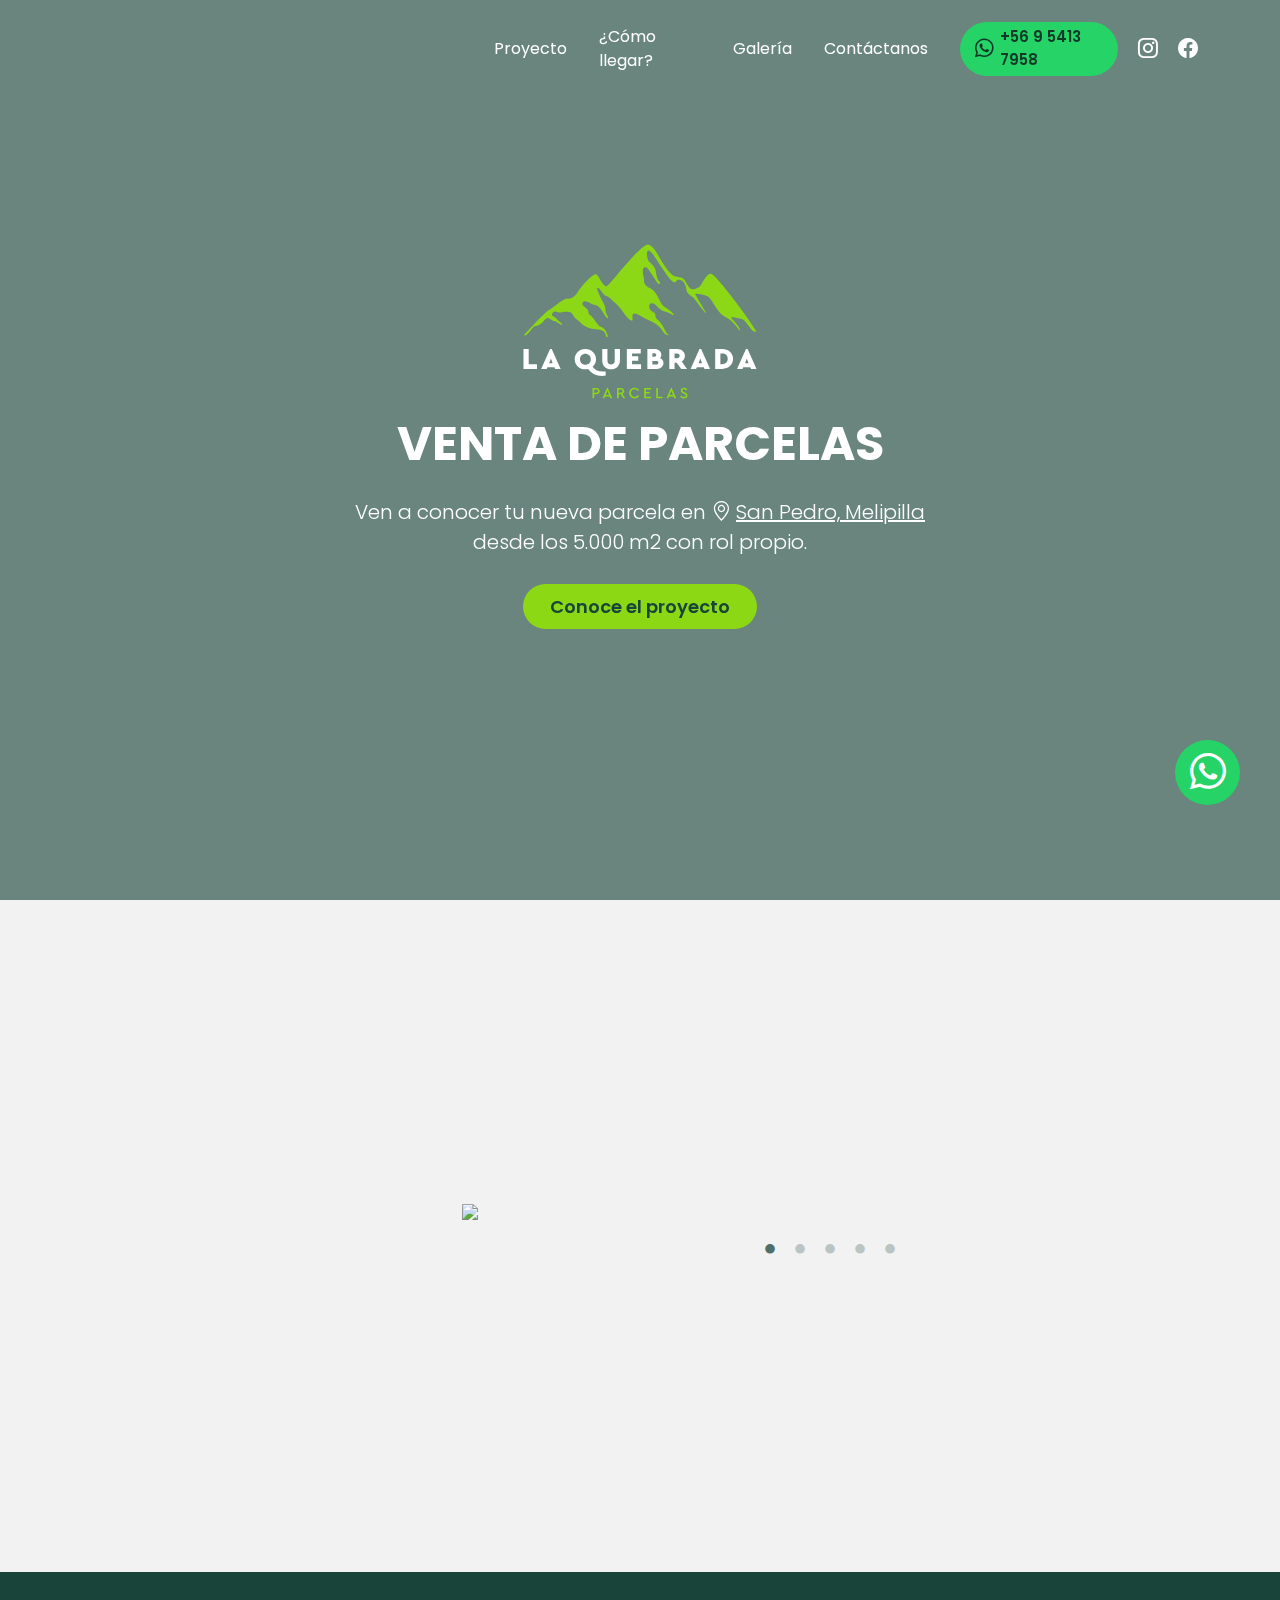
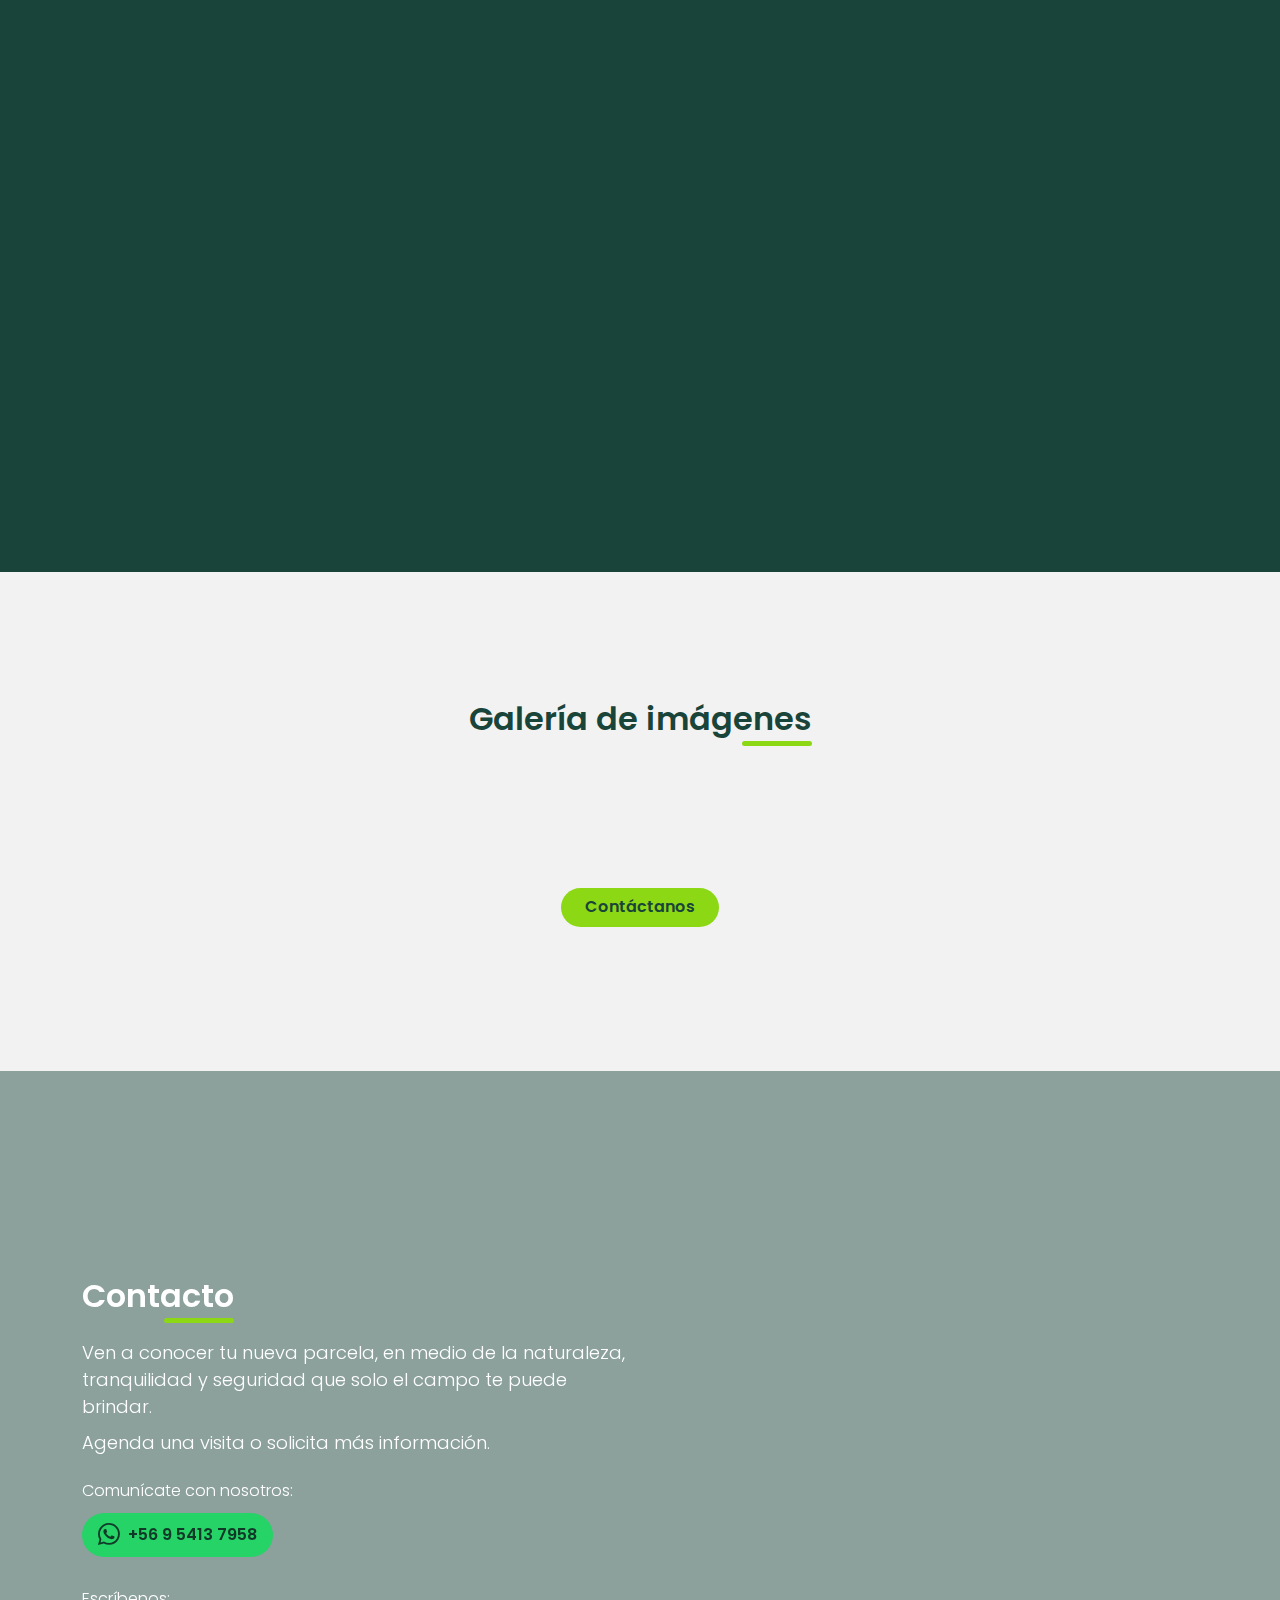
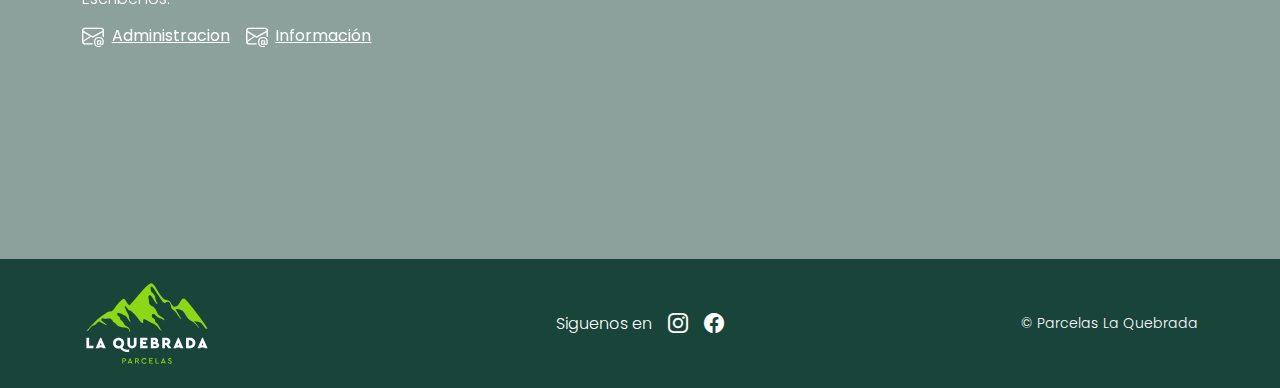
==== index.html @ d4526717 "ajustes finales" ====
<!DOCTYPE html>
<html lang="en">
<head>
    <meta charset="UTF-8">
    <meta http-equiv="X-UA-Compatible" content="IE=edge">
    <meta name="viewport" content="width=device-width, initial-scale=1.0">
    <link rel="preconnect" href="https://fonts.googleapis.com">
    <link rel="preconnect" href="https://fonts.googleapis.com">
    <link rel="preconnect" href="https://fonts.gstatic.com" crossorigin>
    <link href="https://fonts.googleapis.com/css2?family=Poppins:wght@300;400;500;600;700&display=swap" rel="stylesheet">
    <link rel="stylesheet" href="https://cdn.jsdelivr.net/npm/bootstrap-icons@1.11.3/font/bootstrap-icons.min.css">
    <link rel="stylesheet" href="css/aos.css">
    <link rel="stylesheet" href="css/slick.css">
    <link rel="stylesheet" href="css/slick-theme.css">
    <link rel="stylesheet" href="css/bootstrap.min.css">
    <link rel="stylesheet" href="css/style.min.css">
    <title>Parcelas La Quebrada</title>
</head>
<body>
    <div class="btn-whatsapp-site">
        <a href="https://api.whatsapp.com/send/?phone=56954137958">
            <i class="bi bi-whatsapp"></i>
        </a>
    </div>
    <header>
        <section class="container">
            <div class="row row-header">
                <div class="col-4 row-header__col row-header__col--logo">
                    <a href="#intro" data-scroll>
                        <img src="images/logo.svg" alt="Parcelas La Quebrada">
                    </a>
                </div>
                <div class="col-8 row-header__col row-header__col--menu">
                    <div class="btn-colapse-xs">
                        <span class="line line--l1"></span>
                        <span class="line line--l2"></span>
                        <span class="line line--l3"></span>
                    </div>
                    <ul class="nav-menu">
                        <li class="nav-menu__item"><a href="#project" data-scroll>Proyecto</a></li>
                        <li class="nav-menu__item"><a href="#location" data-scroll>¿Cómo llegar?</a></li>
                        <li class="nav-menu__item"><a href="#gallery" data-scroll>Galería</a></li>
                        <li class="nav-menu__item"><a href="#contact" data-scroll>Contáctanos</a></li>
                        <li class="nav-menu__item nav-menu__item--whatsapp"><a href="https://api.whatsapp.com/send/?phone=56954137958" data-scroll><i class="bi bi-whatsapp"></i><span>+56 9 5413 7958</span></a></li>
                        <li class="nav-menu__social">
                            <ul class="nav-social">
                                <li><span>Siguenos:</span></li>
                                <li><a href="https://www.instagram.com/parcelaslaquebrada/" target="_blank"><i class="bi bi-instagram"></i></a></li>
                                <li><a href="https://web.facebook.com/profile.php?id=61555931580227" target="_blank"><i class="bi bi-facebook"></i></a></li>
                            </ul>
                        </li>
                    </ul>
                </div>
            </div>
        </section>
    </header>

    <section class="top-bg" id="intro">
        <div class="top-bg__slide slide-top-bg">
            <div class="slide-item-bg" style="background-image: url('http://imgfz.com/i/tE1xA2D.jpeg')"></div>
            <div class="slide-item-bg" style="background-image: url('http://imgfz.com/i/wYeR76K.jpeg')"></div>
            <div class="slide-item-bg" style="background-image: url('http://imgfz.com/i/Ws3b8KO.jpeg')"></div>
            <div class="slide-item-bg" style="background-image: url('http://imgfz.com/i/UDXYIMj.jpeg')"></div>
            <div class="slide-item-bg" style="background-image: url('http://imgfz.com/i/2aXGmu1.jpeg')"></div>
        </div>
        <div class="top-bg__txt" data-aos="fade-up" data-aos-duration="2000">
            <img src="images/logo-white.svg" alt="Parcelas La Quebrada">
            <h1>Venta de parcelas</h1>
            <p>Ven a conocer tu nueva parcela en <a href="https://maps.app.goo.gl/kV4LgeFC4LqjpSBZ7" target="_blank"><i class="bi bi-geo-alt"></i><span>San Pedro, Melipilla</span></a></p>
            <p>desde los 5.000 m2 con rol propio.</p>
            <a href="#project" class="main-btns main-btns--big" data-scroll>Conoce el proyecto</a>
        </div>
    </section>

    <section class="project" id="project">
        <div class="container">
            <div class="row">
                <div class="col-lg-4">
                    <div class="box-txt-project" data-aos="fade-right" data-aos-duration="1000">
                        <div class="titles">
                            <h1>Nuestro proyecto</h1>
                        </div>
                        <ul class="project-list">
                            <li>73 parcelas desde los 5.000 m2</li>
                            <li>Rol propio</li>
                            <li>Escritura inmediata</li>
                            <li>Portón de acceso automático</li>
                            <li>A orilla de ruta asfaltada</li>
                            <li>Disponibilidad de agua</li>
                            <li>Disponibilidad de luz</li>
                            <li>Camino principal de 10 metros de ancho</li>
                            <li>66.000 m2 de senderos en medio de bosque nativo y tranque para uso común.</li>
                        </ul>
                        <a href="#location" class="main-btns main-btns--black" data-scroll>¿Cómo llegar?</a>
                    </div>
                </div>
                <div class="col-lg-8">
                    <div class="box-img-project">
                        <ul>
                            <li><img src="http://imgfz.com/i/xX8qGF7.png"></li>
                            <li><img src="http://imgfz.com/i/LIG1r6j.png"></li>
                            <li><img src="http://imgfz.com/i/OeQ2lKJ.png"></li>
                            <li><img src="http://imgfz.com/i/zhBN2D8.png"></li>
                            <li><img src="http://imgfz.com/i/J9f2mkD.png"></li>
                        </ul>
                    </div>
                </div>
            </div>
        </div>
    </section>

    <section class="location" id="location">
        <div class="container">
            <div class="row">
                <div class="col-lg-6"></div>
                <div class="col-lg-6">
                    <div class="location-txt" data-aos="fade-up" data-aos-duration="1000">
                        <div class="titles titles--white">
                            <h1>Nuestra ubicación</h1>
                        </div>
                        <h3>San Pedro, Melipilla, Chile</h3>
                        <a href="https://maps.app.goo.gl/jetM5AzxVKjUAMhA6" class="main-btns">Ir a google Maps</a>
                        <h2>Cercanias</h2>
                        <ul class="location-txt__list">
                            <li>
                                <p>San Pedro</p>
                                <span>12 min. <i class="bi bi-car-front-fill"></i></span>
                            </li>
                            <li>
                                <p>Melipilla</p>
                                <span>35 min. <i class="bi bi-car-front-fill"></i></span>
                            </li>
                            <li>
                                <p>Lago Rapel</p>
                                <span>30 min. <i class="bi bi-car-front-fill"></i></span>
                            </li>
                            <li>
                                <p>Playa Santo Domingo</p>
                                <span>45 min. <i class="bi bi-car-front-fill"></i></span>
                            </li>
                            <li>
                                <p>San Antonio</p>
                                <span>1 hora <i class="bi bi-car-front-fill"></i></span>
                            </li>
                            <li>
                                <p>Autopista del sol</p>
                                <span>30 min. <i class="bi bi-car-front-fill"></i></span>
                            </li>
                        </ul>
                        <a href="#gallery" class="main-btns" data-scroll>Mira algunas fotos</a>
                    </div>
                </div>
            </div>
        </div>
        <div class="location__col">
            <iframe src="https://www.google.com/maps/embed?pb=!1m13!1m8!1m3!1d2183.569574734311!2d-71.37088035406241!3d-33.8905581231325!3m2!1i1024!2i768!4f13.1!3m2!1m1!2zMzPCsDUzJzI1LjMiUyA3McKwMjInMTUuMyJX!5e1!3m2!1ses!2scl!4v1706672608699!5m2!1ses!2scl" width="600" height="450" style="border:0;" allowfullscreen="" loading="lazy" referrerpolicy="no-referrer-when-downgrade"></iframe>
        </div>
        <div class="location__col"></div>
    </section>

    <section class="gallery" id="gallery">
        <div class="container">
            <div class="titles">
                <h1>Galería de imágenes</h1>
            </div>
            <div class="gallery-list" data-aos="fade-up" data-aos-duration="1000">
                <ul>
                    <li><img src="http://imgfz.com/i/2kZHGfw.png"></li>
                    <li><img src="http://imgfz.com/i/0eHdoDX.png"></li>
                    <li><img src="http://imgfz.com/i/3Gc6dmY.png"></li>
                    <li><img src="http://imgfz.com/i/4yJHtXi.png"></li>
                    <li><img src="http://imgfz.com/i/wsL5Q39.png"></li>
                    <li><img src="http://imgfz.com/i/HmKTFRv.png"></li>
                    <li><img src="http://imgfz.com/i/rXqJA9P.png"></li>
                    <li><img src="http://imgfz.com/i/6PVoxRm.png"></li>
                </ul>
            </div>
            <a href="#contact" class="main-btns" data-scroll>Contáctanos</a>
        </div>
    </section>

    <section class="contact" id="contact" style="background-image: url('http://imgfz.com/i/9jVfEoG.png')">
        <div class="container">
            <div class="row align-items-center">
                <div class="col-lg-6">
                    <div class="contact-txt">
                        <div class="titles titles--white">
                            <h1>Contacto</h1>
                        </div>
                        <p>Ven a conocer tu nueva parcela, en medio de la naturaleza, tranquilidad y seguridad que solo el campo te puede brindar.</p>
                        <p>Agenda una visita o solicita más información.</p>
                        <h3>Comunícate con nosotros:</h3>
                        <ul class="list-num">
                            <li>
                                <a href="https://api.whatsapp.com/send/?phone=56954137958">
                                    <i class="bi bi-whatsapp"></i>
                                    <span>+56 9 5413 7958</span>
                                </a>
                            </li>
                        </ul>
                        <h3>Escríbenos:</h3>
                        <ul class="list-email">
                            <li>
                                <a href="mailto:administracion@parcelaslaquebrada.cl">
                                    <i class="bi bi-envelope-at"></i>
                                    <span>Administracion</span>
                                </a>
                            </li>
                            <li>
                                <a href="mailto:informacion@parcelaslaquebrada.cl">
                                    <i class="bi bi-envelope-at"></i>
                                    <span>Información</span>
                                </a>
                            </li>
                        </ul>
                    </div>
                </div>
                <div class="col-lg-6">
                    <form action="https://formsubmit.co/c14623bdb32dcc53dbbf93384c43948b" method="POST" class="contact-form" data-aos="fade-up" data-aos-duration="1000">
                        <ul class="contact-form__list">
                            <li>
                                <h2>Ingresa aquí tu mensaje</h2>
                            </li>
                            <li>
                                <input type="text" name="nombre" placeholder="Nombre" required>
                            </li>
                            <li>
                                <input type="email" name="email" placeholder="Email" required>
                            </li>
                            <li>
                                <textarea name="mensaje" placeholder="Mensaje" required></textarea>
                            </li>
                            <li>
                                <button type="submit" class="main-btns main-btns--big">Enviar mensaje</button>
                            </li>
                        </ul>
                        <input type="hidden" name="_next" value="https://parcelaslaquebrada.cl/exito.html">
                        <input type="hidden" name="_captcha" value="false">
                        <input type="hidden" name="_subject" value="Mensaje de Parcelas La Quebrada">
                    </form>
                </div>
            </div>
        </div>
    </section>

    <footer>
        <section class="container">
            <div class="row">
                <div class="col-md-4">
                    <a href="#" class="page-0" data-class="page-0">
                        <img src="images/logo-white.svg" alt="Parcelas La Quebrada">
                    </a>
                </div>
                <div class="col-md-4">
                    <ul class="foot-social">
                        <li><span>Siguenos en</span></li>
                        <li><a href="https://www.instagram.com/parcelaslaquebrada/" target="_blank"><i class="bi bi-instagram"></i></a></li>
                        <li><a href="https://web.facebook.com/profile.php?id=61555931580227" target="_blank"><i class="bi bi-facebook"></i></a></li>
                    </ul>
                </div>
                <div class="col-md-4">
                    <div class="copyright"><span>© Parcelas La Quebrada</span></div>
                </div>
            </div>
        </section>
    </footer>

    <!--<section class="site-construction" style="background-image: url('/images/bg-test.jpeg')">
        <div class="site-construction__content">
            <img src="images/logo-white.svg" alt="">
            <h1>Sitio en construcción</h1>
            <h2>Para más información contáctanos a través de <strong>whatsapp</strong></h2>
            <div class="btn-whatsapp">
                <a href="https://api.whatsapp.com/send/?phone=56954137958">
                    <i class="bi bi-whatsapp"></i>
                    <span>+56 9 5413 7958</span>
                </a>
            </div>
            <h3>Síguenos en nuestras redes sociales</h3>
            <ul>
                <li><a href="https://www.instagram.com/parcelaslaquebrada/" target="_blank"><i class="bi bi-instagram"></i></a></li>
            </ul>
        </div>
    </section>-->

    <script src="https://ajax.googleapis.com/ajax/libs/jquery/3.7.1/jquery.min.js"></script>
    <script src="js/main.js"></script>
    <script src="js/bootstrap.bundle.min.js"></script>
    <script src="js/slick.min.js"></script>
    <script src="js/aos.js"></script>
</body>
</html>
---- css/style.min.css ----
*{-webkit-box-sizing:border-box;box-sizing:border-box}h1,h2,h3,h4,h5,p{margin:0}p{padding-bottom:.5em}ul{padding:0;margin:0;list-style:none}ul li{margin:0}a{text-decoration:none}a:focus,button:focus,input:focus,select:focus,textarea:focus{outline:0;text-decoration:none}a:hover{text-decoration:none}a:active,a:focus{color:inherit}body,html{font-size:100%;font-family:Poppins,sans-serif}::-moz-selection{background-color:#8dd815;color:#194439}::selection{background-color:#8dd815;color:#194439}.btn-whatsapp-site{position:fixed;width:65px;height:65px;bottom:95px;right:40px;z-index:100}@media(max-width:480px){.btn-whatsapp-site{width:60px;height:60px;bottom:45px;right:10px}}.btn-whatsapp-site a{display:-webkit-box;display:-ms-flexbox;display:flex;-webkit-box-align:center;-ms-flex-align:center;align-items:center;-webkit-box-pack:center;-ms-flex-pack:center;justify-content:center;width:100%;height:100%;background-color:#25d366;border-radius:100%;font-size:2.25em;color:#fff;-webkit-transition:.3s;transition:.3s}.btn-whatsapp-site a:hover{-webkit-transform:scale(1.1);transform:scale(1.1);-webkit-box-shadow:0 0 0 10px rgba(37,211,102,.3);box-shadow:0 0 0 10px rgba(37,211,102,.3)}.main-btns{display:inline-block;padding:.45em 1.5em;margin:1em 0;font-size:1em;background-color:#8dd815;border-radius:50px;color:#194439;font-weight:600;-webkit-transition:.3s;transition:.3s}@media(max-width:480px){.main-btns{font-size:.875em}}.main-btns:hover{background-color:#194439;color:#8dd815;-webkit-box-shadow:0 0 0 5px rgba(141,216,21,.25);box-shadow:0 0 0 5px rgba(141,216,21,.25)}.main-btns--big{margin:1.5em 0;padding:.5em 1.5em;font-size:1.125em}@media(max-width:480px){.main-btns--big{margin:1em 0;padding:.35em 1.5em;font-size:1em}}.main-btns--black{background-color:#194439;color:#fff}.main-btns--black:hover{background-color:#8dd815;color:#194439}.titles h1{position:relative;display:inline-block;padding:0 0 .75em;font-size:2em;color:#194439;font-weight:600}@media(max-width:480px){.titles h1{font-size:1.5em}}.titles h1:after{content:"";position:absolute;width:70px;height:5px;background-color:#8dd815;border-radius:50px;bottom:16px;right:0}@media(max-width:480px){.titles h1:after{width:50px;bottom:8px}}.titles--white h1{color:#fff}header{position:fixed;width:100%;top:0;left:0;z-index:100;-webkit-transition:.3s;transition:.3s}@media(max-width:1025px){header{background-color:#fff}}header .row-header{padding:.5em 0;-webkit-box-align:center;-ms-flex-align:center;align-items:center}@media(max-width:1025px){header .row-header{padding:.35em 0}}header .row-header__col--logo a{display:inline-block;visibility:hidden;opacity:0;-webkit-transition:.3s;transition:.3s}@media(max-width:1025px){header .row-header__col--logo a{visibility:visible;opacity:1}}header .row-header__col--logo a img{display:block;width:120px}@media(max-width:1025px){header .row-header__col--logo a img{width:90px}}@media(max-width:1025px){header .row-header__col--menu{display:-webkit-box;display:-ms-flexbox;display:flex;-webkit-box-pack:end;-ms-flex-pack:end;justify-content:flex-end}}header .row-header__col--menu .btn-colapse-xs{position:relative;width:30px;height:21px;-webkit-box-orient:vertical;-webkit-box-direction:normal;-ms-flex-direction:column;flex-direction:column;-webkit-box-pack:justify;-ms-flex-pack:justify;justify-content:space-between;display:none;cursor:pointer}@media(max-width:1025px){header .row-header__col--menu .btn-colapse-xs{display:-webkit-box;display:-ms-flexbox;display:flex}}@media(max-width:768px){header .row-header__col--menu .btn-colapse-xs{margin-right:1em}}header .row-header__col--menu .btn-colapse-xs .line{display:block;width:30px;height:3px;background-color:#194439;border-radius:50px;-webkit-transition:.3s;transition:.3s}header .row-header__col--menu .btn-colapse-xs.open{-webkit-box-pack:center;-ms-flex-pack:center;justify-content:center;-webkit-box-align:center;-ms-flex-align:center;align-items:center}header .row-header__col--menu .btn-colapse-xs.open .line{position:absolute}header .row-header__col--menu .btn-colapse-xs.open .line--l1{-webkit-transform:rotate(45deg);transform:rotate(45deg)}header .row-header__col--menu .btn-colapse-xs.open .line--l2{opacity:0}header .row-header__col--menu .btn-colapse-xs.open .line--l3{-webkit-transform:rotate(-45deg);transform:rotate(-45deg)}header .row-header__col--menu .nav-menu{display:-webkit-box;display:-ms-flexbox;display:flex;-webkit-box-align:center;-ms-flex-align:center;align-items:center;-webkit-box-pack:end;-ms-flex-pack:end;justify-content:flex-end}@media(max-width:1025px){header .row-header__col--menu .nav-menu{display:none;position:fixed;width:100%;height:100vh;background-color:#f2f2f2;top:73px;left:0;z-index:200;overflow:auto}}header .row-header__col--menu .nav-menu__item{padding-left:2em}@media(max-width:1025px){header .row-header__col--menu .nav-menu__item{padding:0;border-bottom:1px solid #8dd815}}header .row-header__col--menu .nav-menu__item a{display:block;color:#fff;-webkit-transition:.3s;transition:.3s}@media(max-width:1025px){header .row-header__col--menu .nav-menu__item a{padding:2em 15px;color:#194439;font-weight:600}}header .row-header__col--menu .nav-menu__item a:hover{color:#8dd815}header .row-header__col--menu .nav-menu__item a i{display:block;font-size:1.25em}@media(max-width:1025px){header .row-header__col--menu .nav-menu__item--whatsapp{display:-webkit-box;display:-ms-flexbox;display:flex;border:none;padding:2em 0 0;margin-left:15px}}header .row-header__col--menu .nav-menu__item--whatsapp a{display:-webkit-box;display:-ms-flexbox;display:flex;background-color:#25d366;-webkit-box-align:center;-ms-flex-align:center;align-items:center;padding:.3em 1em;border-radius:50px;font-weight:600;font-size:15px;color:#103928}header .row-header__col--menu .nav-menu__item--whatsapp a:hover{color:#194439;-webkit-box-shadow:0 0 0 6px rgba(37,211,102,.35);box-shadow:0 0 0 6px rgba(37,211,102,.35)}header .row-header__col--menu .nav-menu__item--whatsapp a i,header .row-header__col--menu .nav-menu__item--whatsapp a span{display:block}header .row-header__col--menu .nav-menu__item--whatsapp a i{margin-right:.35em}header .row-header__col--menu .nav-menu__social .nav-social{display:-webkit-box;display:-ms-flexbox;display:flex;-webkit-box-align:center;-ms-flex-align:center;align-items:center}@media(max-width:1025px){header .row-header__col--menu .nav-menu__social .nav-social{padding:1em 15px 0}}header .row-header__col--menu .nav-menu__social .nav-social li{padding-left:1.25em}@media(max-width:1025px){header .row-header__col--menu .nav-menu__social .nav-social li{padding-left:0;padding-right:1em}}header .row-header__col--menu .nav-menu__social .nav-social li:first-child{display:none}@media(max-width:1025px){header .row-header__col--menu .nav-menu__social .nav-social li:first-child{display:block}}header .row-header__col--menu .nav-menu__social .nav-social li a{font-size:1.25em;color:#fff;-webkit-transition:.3s;transition:.3s}@media(max-width:1025px){header .row-header__col--menu .nav-menu__social .nav-social li a{font-size:1.5em;color:#194439}}header .row-header__col--menu .nav-menu__social .nav-social li a:hover{color:#8dd815}header.scroll{background-color:#fff;-webkit-box-shadow:0 2px 16px rgba(0,0,0,.1);box-shadow:0 2px 16px rgba(0,0,0,.1)}header.scroll .row-header__col--logo a{opacity:1;visibility:visible}header.scroll .row-header__col--menu .nav-menu__item a{color:#194439}header.scroll .row-header__col--menu .nav-menu__item a:hover{color:#8dd815}header.scroll .row-header__col--menu .nav-menu__item--whatsapp a{color:#103928}header.scroll .row-header__col--menu .nav-menu__item--whatsapp a:hover{color:#103928}header.scroll .row-header__col--menu .nav-menu__social .nav-social li a{color:#194439}header.scroll .row-header__col--menu .nav-menu__social .nav-social li a:hover{color:#8dd815}.top-bg{position:relative}.top-bg:before{content:"";position:absolute;width:100%;height:100%;background-color:rgba(25,68,57,.65);top:0;left:0;z-index:1}.top-bg__slide .slide-item-bg{height:100vh;background-position:center;background-size:cover;background-repeat:no-repeat}@media(max-width:480px){.top-bg__slide .slide-item-bg{height:90vh}}.top-bg__txt{position:absolute;display:-webkit-box;display:-ms-flexbox;display:flex;-webkit-box-orient:vertical;-webkit-box-direction:normal;-ms-flex-direction:column;flex-direction:column;-webkit-box-pack:center;-ms-flex-pack:center;justify-content:center;-webkit-box-align:center;-ms-flex-align:center;align-items:center;width:100%;height:100%;padding:1em;top:0;left:0;z-index:10;color:#fff;text-align:center}.top-bg__txt img{display:inline-block;margin:0 0 1em;width:250px}@media(max-width:1025px){.top-bg__txt img{width:200px}}.top-bg__txt h1{padding:0 0 .5em;font-size:3em;text-transform:uppercase;font-weight:700}@media(max-width:480px){.top-bg__txt h1{font-size:2em}}.top-bg__txt p{padding:0;font-size:1.25em;font-weight:300}@media(max-width:480px){.top-bg__txt p{font-size:1em}}.top-bg__txt p a{color:#fff;text-decoration:underline;-webkit-transition:.3s;transition:.3s}@media(max-width:480px){.top-bg__txt p a{display:block}}.top-bg__txt p a i{display:inline-block;padding-right:.25em}.top-bg__txt p a:hover{color:#8dd815}.project{padding:5em 0 8em;background-color:#f2f2f2}@media(max-width:992px){.project{padding:2em 0 5em}}.project .row{-webkit-box-align:center;-ms-flex-align:center;align-items:center}.project .box-txt-project{position:relative;width:600px;padding:2em;background-color:#fff;-webkit-box-shadow:-5px 5px 30px rgba(0,0,0,.15);box-shadow:-5px 5px 30px rgba(0,0,0,.15);text-align:center;z-index:1}@media(max-width:992px){.project .box-txt-project{width:100%;padding:0;background-color:rgba(0,0,0,0);-webkit-box-shadow:none;box-shadow:none;margin-bottom:2em}}.project .box-txt-project .titles{text-align:left}.project .box-txt-project .titles h1{text-align:left}.project .box-txt-project .project-list{text-align:left}.project .box-txt-project .project-list li{position:relative;padding-left:1em;padding-top:.15em;padding-bottom:.15em;font-size:1em;color:#194439;font-weight:300}@media(max-width:480px){.project .box-txt-project .project-list li{font-size:.875em}}.project .box-txt-project .project-list li:before{content:"";position:absolute;width:5px;height:5px;background-color:#8dd815;border-radius:100%;top:13px;left:0}.project .box-txt-project .main-btns{margin:1em 0 0}@media(max-width:480px){.project .box-img-project{margin:0 -15px}}.project .box-img-project img{display:block;width:100%}.project .slick-dotted.slick-slider{margin-bottom:0}.project .slick-arrow{width:40px;height:40px;background-color:#194439}.project .slick-arrow.slick-prev{left:0;z-index:1}.project .slick-arrow.slick-prev:before{content:"";font-family:bootstrap-icons!important;font-size:25px;color:#8dd815}.project .slick-arrow.slick-next{right:0}.project .slick-arrow.slick-next:before{content:"";font-family:bootstrap-icons!important;font-size:25px;color:#8dd815}.project .slick-dots{bottom:-40px}.project .slick-dots li button:before{font-size:40px;color:#194439}.location{display:-webkit-box;display:-ms-flexbox;display:flex;-webkit-box-align:center;-ms-flex-align:center;align-items:center;background-color:#194439}@media(max-width:992px){.location{-webkit-box-orient:vertical;-webkit-box-direction:normal;-ms-flex-direction:column;flex-direction:column}}.location .container{position:absolute;left:0;right:0}@media(max-width:992px){.location .container{position:relative}}.location .container .location-txt{text-align:center}@media(max-width:480px){.location .container .location-txt{padding:3em 0}}.location .container .location-txt h3{font-size:1.125em;color:#fff;font-weight:300}@media(max-width:480px){.location .container .location-txt h3{font-size:1em}}.location .container .location-txt h2{margin:1em 0 0;font-size:1.5em;font-weight:600;color:#fff}@media(max-width:480px){.location .container .location-txt h2{font-size:1.25em;margin:1em 0 0}}.location .container .location-txt__list{display:-webkit-box;display:-ms-flexbox;display:flex;-webkit-box-pack:center;-ms-flex-pack:center;justify-content:center;-ms-flex-wrap:wrap;flex-wrap:wrap;padding:1em 0 0}.location .container .location-txt__list li{padding:.5em 0;width:33.33333%;color:#fff}.location .container .location-txt__list li p{padding:0;font-size:.875em;font-weight:600}@media(max-width:480px){.location .container .location-txt__list li p{font-size:.75em}}.location .container .location-txt__list li span{color:#8dd815;font-weight:.875em;font-weight:600}@media(max-width:480px){.location .container .location-txt__list li span{font-size:.75em}}.location .container .location-txt__list li span i{display:inline-block;margin-left:.25em}.location .container .location-txt .main-btns{margin-top:2em}@media(max-width:480px){.location .container .location-txt .main-btns{padding:1em}}.location__col{width:50%}@media(max-width:992px){.location__col{width:100%}}.location__col iframe{position:relative;display:block;width:100%!important;height:600px;z-index:1}@media(max-width:992px){.location__col iframe{height:400px}}@media(max-width:480px){.location__col iframe{height:350px}}.gallery{position:relative;padding:8em 0;background-color:#f2f2f2;overflow:hidden}@media(max-width:480px){.gallery{padding:3em 0 2em}}.gallery .container{text-align:center}.gallery .container .main-btns{margin-top:3em}.gallery .titles{position:relative;text-align:center;z-index:1}.gallery .gallery-list{position:relative;width:65%;margin:2em auto 0;z-index:1}@media(max-width:768px){.gallery .gallery-list{width:auto}}@media(max-width:480px){.gallery .gallery-list{margin:1em -15px 0}}.gallery .gallery-list ul li img{width:100%}.gallery .slick-arrow{width:50px;height:50px}@media(max-width:768px){.gallery .slick-arrow{width:40px;height:40px;background-color:#194439}}.gallery .slick-arrow.slick-prev{left:-70px;z-index:1}@media(max-width:768px){.gallery .slick-arrow.slick-prev{left:0}}.gallery .slick-arrow.slick-prev:before{content:"";font-family:bootstrap-icons!important;font-size:50px;color:#194439}@media(max-width:768px){.gallery .slick-arrow.slick-prev:before{font-size:25px;color:#8dd815}}.gallery .slick-arrow.slick-next{right:-70px}@media(max-width:768px){.gallery .slick-arrow.slick-next{right:0}}.gallery .slick-arrow.slick-next:before{content:"";font-family:bootstrap-icons!important;font-size:50px;color:#194439}@media(max-width:768px){.gallery .slick-arrow.slick-next:before{font-size:25px;color:#8dd815}}.gallery .slick-dots{bottom:-40px}.gallery .slick-dots li button:before{font-size:40px;color:#194439}.contact{position:relative;padding:8em 0;background-size:cover;background-position:center;background-repeat:no-repeat}@media(max-width:480px){.contact{padding:3em 0 0;background-image:none!important}}.contact:before{content:"";position:absolute;width:100%;height:100%;background-color:rgba(25,68,57,.5);top:0;left:0;z-index:1}@media(max-width:480px){.contact:before{background-color:#194439}}.contact .contact-txt{position:relative;z-index:1}@media(max-width:480px){.contact .contact-txt{padding:0 0 1em}}@media(max-width:480px){.contact .contact-txt .titles{margin-bottom:1em}}.contact .contact-txt p{font-size:1.125em;color:#fff;font-weight:300}@media(max-width:480px){.contact .contact-txt p{font-size:1em}}.contact .contact-txt h3{padding:1em 0 .75em;font-size:1em;color:#fff;font-weight:300}.contact .contact-txt .list-num{display:-webkit-box;display:-ms-flexbox;display:flex;-webkit-box-align:center;-ms-flex-align:center;align-items:center;padding:0 0 1em}.contact .contact-txt .list-num li{padding-right:1em}.contact .contact-txt .list-num li a{display:-webkit-box;display:-ms-flexbox;display:flex;-webkit-box-align:center;-ms-flex-align:center;align-items:center;padding:.35em 1em;background-color:#25d366;border-radius:50px;color:#103928;font-weight:600;-webkit-transition:.3s;transition:.3s}.contact .contact-txt .list-num li a:hover{-webkit-box-shadow:0 0 0 6px rgba(37,211,102,.35);box-shadow:0 0 0 6px rgba(37,211,102,.35)}.contact .contact-txt .list-num li a i{font-size:22px;margin-right:.35em}.contact .contact-txt .list-num li a i,.contact .contact-txt .list-num li a span{display:block}.contact .contact-txt .list-email{display:-webkit-box;display:-ms-flexbox;display:flex;-webkit-box-align:center;-ms-flex-align:center;align-items:center}.contact .contact-txt .list-email li{padding-right:1em}.contact .contact-txt .list-email li a{display:-webkit-box;display:-ms-flexbox;display:flex;-webkit-box-align:center;-ms-flex-align:center;align-items:center;color:#fff;text-decoration:underline;-webkit-transition:.3s;transition:.3s}@media(max-width:480px){.contact .contact-txt .list-email li a{font-size:.875em}}.contact .contact-txt .list-email li a:hover{color:#8dd815}.contact .contact-txt .list-email li a i{font-size:22px;margin-right:.35em}.contact .contact-txt .list-email li a i,.contact .contact-txt .list-email li a span{display:block}.contact .contact-form{position:relative;z-index:1}.contact .contact-form__list{width:80%;margin:0 auto;padding:3em 2em;background-color:#fff;-webkit-box-shadow:-3px 3px 10px rgba(0,0,0,.15);box-shadow:-3px 3px 10px rgba(0,0,0,.15)}@media(max-width:480px){.contact .contact-form__list{width:auto;padding:2em 1em;margin:1em -15px 0}}.contact .contact-form__list li{padding:.5em 0;text-align:center}.contact .contact-form__list li h2{padding:0 0 1em;font-size:1.5em;text-align:center}.contact .contact-form__list li input{display:block;width:100%;height:50px;padding-left:1em;background-color:#eee;border:none;border-radius:5px;-webkit-appearance:none;-moz-appearance:none;appearance:none;color:#194439}.contact .contact-form__list li input::-webkit-input-placeholder{color:#194439}.contact .contact-form__list li input::-moz-placeholder{color:#194439}.contact .contact-form__list li input:-ms-input-placeholder{color:#194439}.contact .contact-form__list li input::-ms-input-placeholder{color:#194439}.contact .contact-form__list li input::placeholder{color:#194439}.contact .contact-form__list li textarea{display:block;width:100%;height:150px;padding-top:.5em;padding-left:1em;background-color:#eee;border:none;border-radius:5px;resize:none;-webkit-appearance:none;-moz-appearance:none;appearance:none;color:#194439}.contact .contact-form__list li textarea::-webkit-input-placeholder{color:#194439}.contact .contact-form__list li textarea::-moz-placeholder{color:#194439}.contact .contact-form__list li textarea:-ms-input-placeholder{color:#194439}.contact .contact-form__list li textarea::-ms-input-placeholder{color:#194439}.contact .contact-form__list li textarea::placeholder{color:#194439}.contact .contact-form__list li input,.contact .contact-form__list li textarea{-webkit-transition:.3s;transition:.3s}.contact .contact-form__list li input:focus,.contact .contact-form__list li textarea:focus{-webkit-box-shadow:0 0 0 3px rgba(25,68,57,.15);box-shadow:0 0 0 3px rgba(25,68,57,.15)}.contact .contact-form__list li button.main-btns{margin:.5em 0 0;border:none}footer{padding:1.5em 0;background-color:#194439}footer .row{-webkit-box-align:center;-ms-flex-align:center;align-items:center}footer img{display:block;width:130px}@media(max-width:768px){footer img{margin:0 auto}}@media(max-width:480px){footer img{width:110px}}footer .foot-social{display:-webkit-box;display:-ms-flexbox;display:flex;-webkit-box-align:center;-ms-flex-align:center;align-items:center;-webkit-box-pack:center;-ms-flex-pack:center;justify-content:center}@media(max-width:768px){footer .foot-social{padding:.5em 0 1em}}footer .foot-social li{padding:0 .5em}footer .foot-social li span{display:block;color:#fff;font-weight:300}@media(max-width:480px){footer .foot-social li span{font-size:.875em}}footer .foot-social li a{display:block;font-size:1.25em;color:#fff;-webkit-transition:.3s;transition:.3s}footer .foot-social li a:hover{color:#8dd815}footer .copyright{display:-webkit-box;display:-ms-flexbox;display:flex;-webkit-box-pack:end;-ms-flex-pack:end;justify-content:flex-end}@media(max-width:768px){footer .copyright{-webkit-box-pack:center;-ms-flex-pack:center;justify-content:center}}footer .copyright span{display:block;font-size:.875em;color:#fff;font-weight:300}@media(max-width:480px){footer .copyright span{font-size:.75em}}.msg-exito{position:relative;display:-webkit-box;display:-ms-flexbox;display:flex;-webkit-box-align:center;-ms-flex-align:center;align-items:center;-webkit-box-pack:center;-ms-flex-pack:center;justify-content:center;width:100%;height:90vh;background-position:center;background-size:cover;background-repeat:no-repeat;text-align:center}@media(max-width:480px){.msg-exito{height:85vh}}.msg-exito:before{content:"";position:absolute;width:100%;height:100%;background-color:rgba(25,68,57,.5);top:0;left:0}.msg-exito .container{position:relative;z-index:1}.msg-exito .container img{display:inline-block;margin-bottom:1em;width:180px}.msg-exito .container h1{font-size:2.5em;color:#fff;font-weight:600}.site-construction{position:relative;display:-webkit-box;display:-ms-flexbox;display:flex;-webkit-box-align:center;-ms-flex-align:center;align-items:center;-webkit-box-pack:center;-ms-flex-pack:center;justify-content:center;width:100%;height:100vh;background-position:center;background-size:cover;background-repeat:no-repeat}.site-construction:before{content:"";position:absolute;width:100%;height:100%;background-color:rgba(25,68,57,.8);top:0;left:0}.site-construction__bg{display:block;width:100%;height:100vh}.site-construction__content{position:absolute;text-align:center;padding:1em}.site-construction__content img{display:inline-block;width:250px}@media(max-width:480px){.site-construction__content img{width:200px}}.site-construction__content h1{padding:1.5em 0 0;font-size:2em;color:#fff;font-weight:700;text-transform:uppercase}@media(max-width:480px){.site-construction__content h1{font-size:1.5em}}.site-construction__content h2{padding:.5em 0;font-size:1.125em;color:#fff;font-weight:300}@media(max-width:480px){.site-construction__content h2{font-size:1em}}.site-construction__content h2 strong{font-weight:700}.site-construction__content .btn-whatsapp{display:-webkit-box;display:-ms-flexbox;display:flex;-webkit-box-pack:center;-ms-flex-pack:center;justify-content:center;padding:1em 0}.site-construction__content .btn-whatsapp a{display:-webkit-box;display:-ms-flexbox;display:flex;-webkit-box-align:center;-ms-flex-align:center;align-items:center;-webkit-box-pack:center;-ms-flex-pack:center;justify-content:center;background-color:#8dd815;padding:.35em 1.5em;border-radius:50px;color:#194439;font-weight:700;-webkit-transition:.3s;transition:.3s}.site-construction__content .btn-whatsapp a i{display:block;margin-right:.35em;font-size:1.5em}.site-construction__content .btn-whatsapp a span{display:block;font-size:1.125em}.site-construction__content .btn-whatsapp a:hover{-webkit-transform:translate(0,-2px);transform:translate(0,-2px);-webkit-box-shadow:0 3px 15px rgba(141,216,21,.75);box-shadow:0 3px 15px rgba(141,216,21,.75)}.site-construction__content h3{padding:.35em 0;font-size:1em;color:#fff;font-weight:300}.site-construction__content ul{display:-webkit-box;display:-ms-flexbox;display:flex;-webkit-box-align:center;-ms-flex-align:center;align-items:center;-webkit-box-pack:center;-ms-flex-pack:center;justify-content:center;padding:.5em 0}.site-construction__content ul li{padding:0 .5em}.site-construction__content ul li a{display:block;font-size:1.5em;color:#fff;-webkit-transition:.3s;transition:.3s}.site-construction__content ul li a:hover{color:#8dd815}
/*# sourceMappingURL=style.min.css.map */
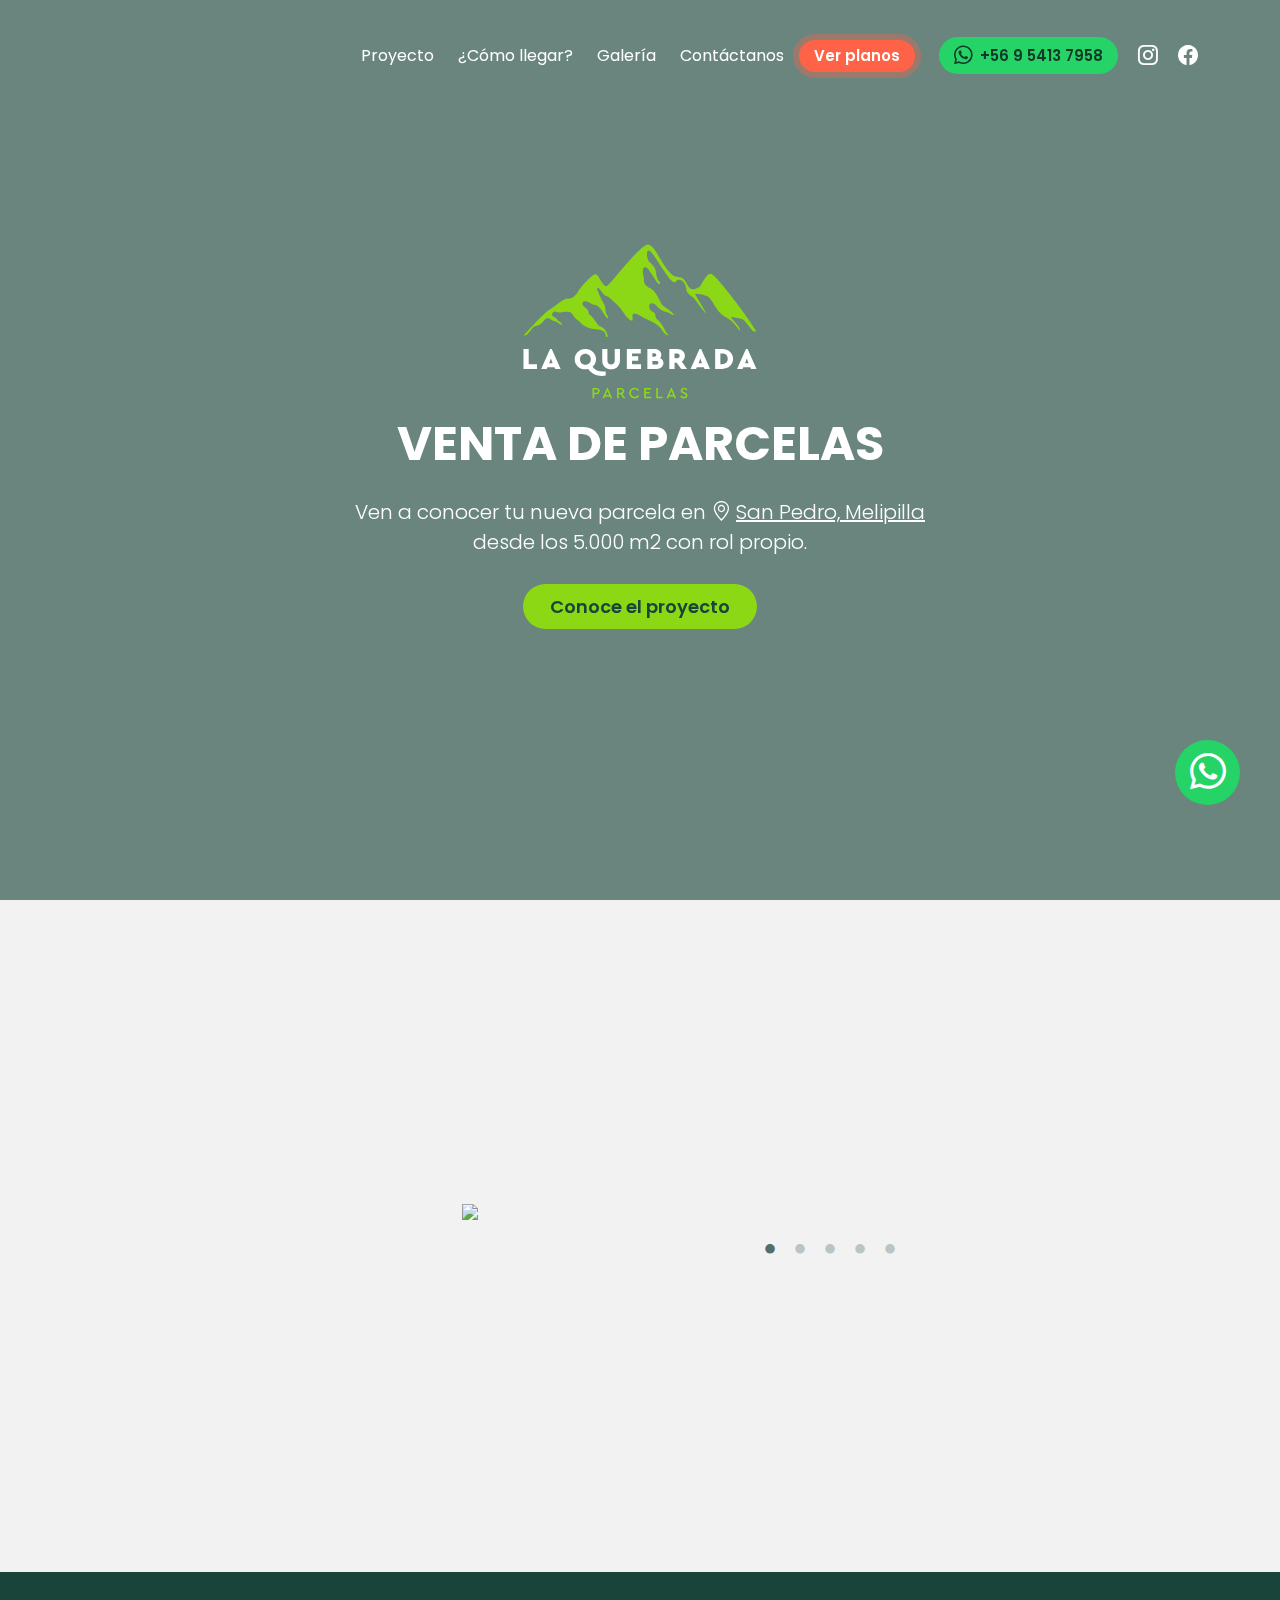
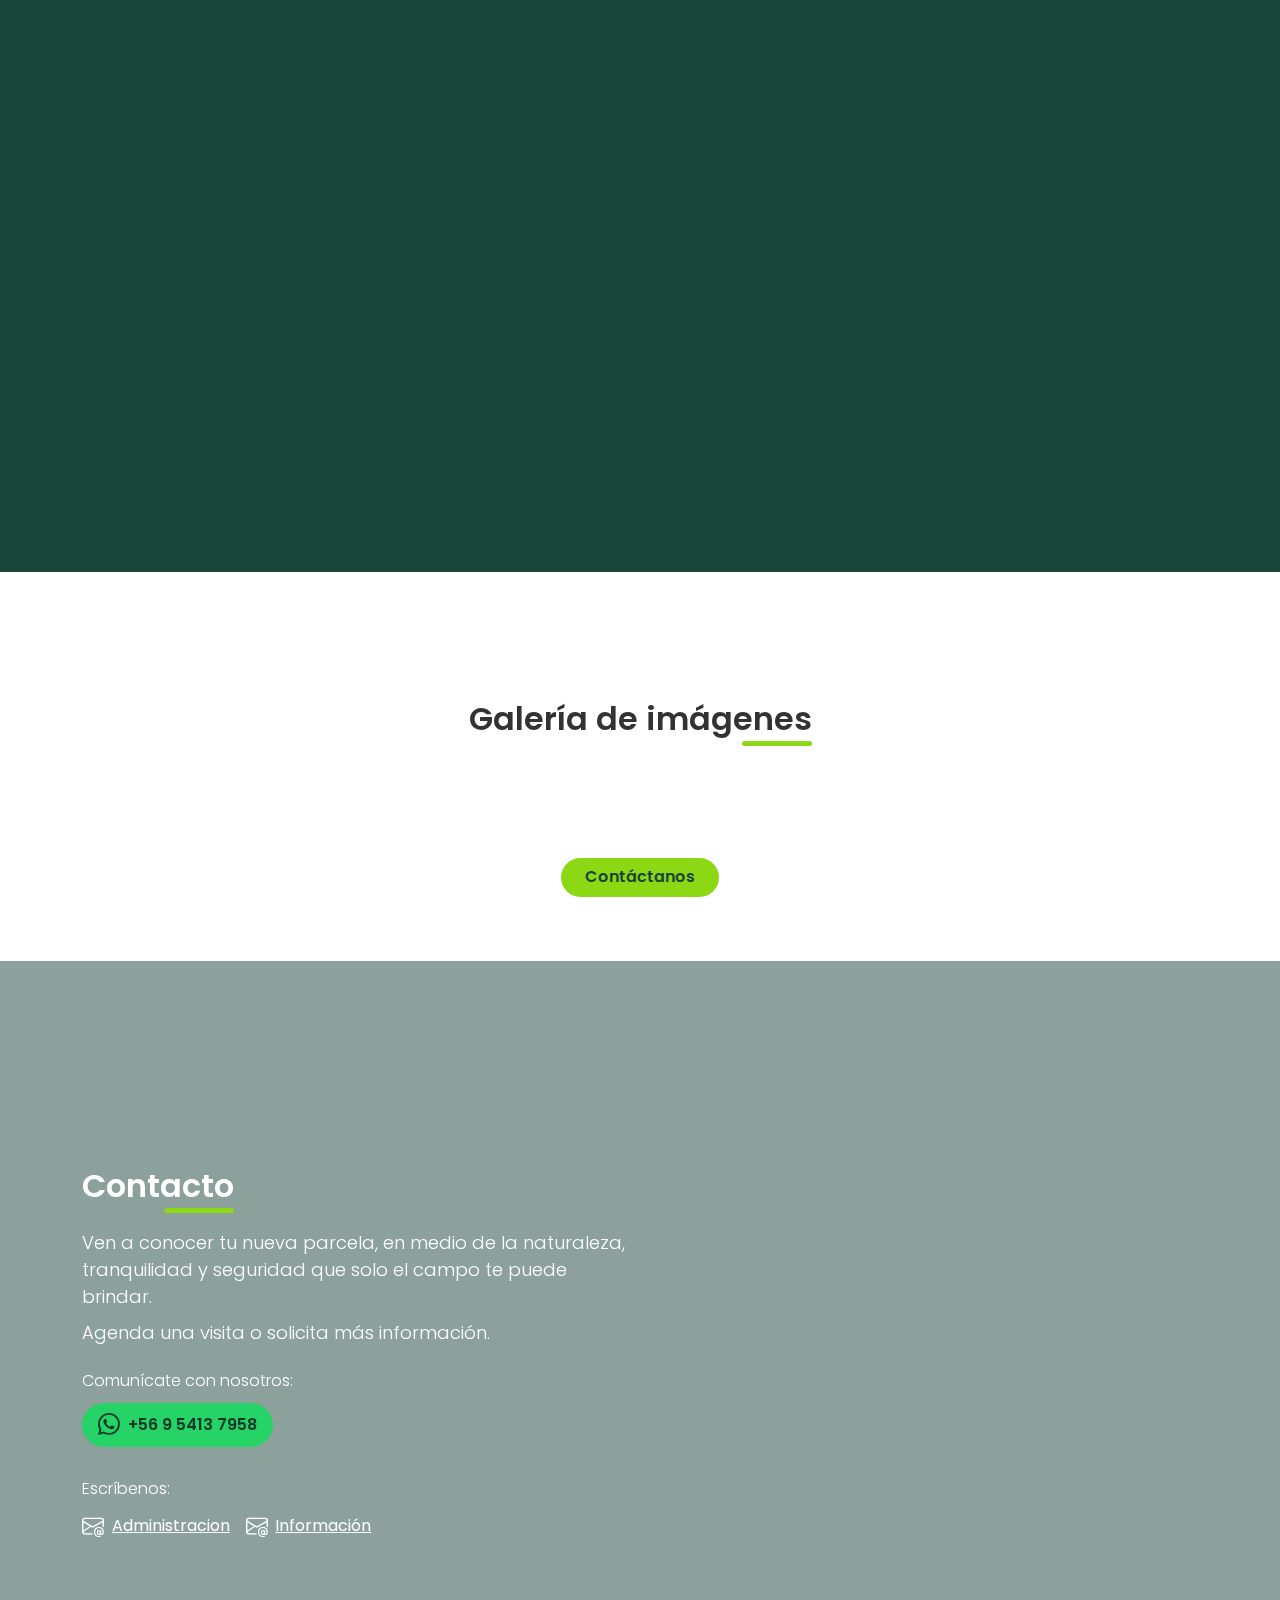
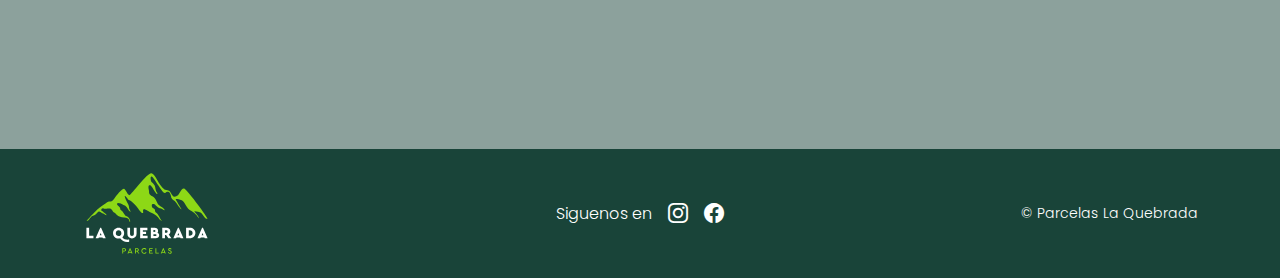
==== commit 49d37117: "se agregó sitio de planos y ajustes en la gelería de imagenes" ====
--- a/index.html
+++ b/index.html
@@ -4,12 +4,13 @@
     <meta charset="UTF-8">
     <meta http-equiv="X-UA-Compatible" content="IE=edge">
     <meta name="viewport" content="width=device-width, initial-scale=1.0">
-    <link rel="preconnect" href="https://fonts.googleapis.com">
+    <link rel="shortcut icon" href="images/favicon.png" type="image/x-icon">
     <link rel="preconnect" href="https://fonts.googleapis.com">
     <link rel="preconnect" href="https://fonts.gstatic.com" crossorigin>
     <link href="https://fonts.googleapis.com/css2?family=Poppins:wght@300;400;500;600;700&display=swap" rel="stylesheet">
     <link rel="stylesheet" href="https://cdn.jsdelivr.net/npm/bootstrap-icons@1.11.3/font/bootstrap-icons.min.css">
     <link rel="stylesheet" href="css/aos.css">
+    <link rel="stylesheet" href="css/lity.min.css">
     <link rel="stylesheet" href="css/slick.css">
     <link rel="stylesheet" href="css/slick-theme.css">
     <link rel="stylesheet" href="css/bootstrap.min.css">
@@ -25,12 +26,12 @@
     <header>
         <section class="container">
             <div class="row row-header">
-                <div class="col-4 row-header__col row-header__col--logo">
+                <div class="col-2 row-header__col row-header__col--logo">
                     <a href="#intro" data-scroll>
                         <img src="images/logo.svg" alt="Parcelas La Quebrada">
                     </a>
                 </div>
-                <div class="col-8 row-header__col row-header__col--menu">
+                <div class="col-10 row-header__col row-header__col--menu">
                     <div class="btn-colapse-xs">
                         <span class="line line--l1"></span>
                         <span class="line line--l2"></span>
@@ -41,6 +42,7 @@
                         <li class="nav-menu__item"><a href="#location" data-scroll>¿Cómo llegar?</a></li>
                         <li class="nav-menu__item"><a href="#gallery" data-scroll>Galería</a></li>
                         <li class="nav-menu__item"><a href="#contact" data-scroll>Contáctanos</a></li>
+                        <li class="nav-menu__item nav-menu__item--map"><a href="/map.html">Ver planos</a></li>
                         <li class="nav-menu__item nav-menu__item--whatsapp"><a href="https://api.whatsapp.com/send/?phone=56954137958" data-scroll><i class="bi bi-whatsapp"></i><span>+56 9 5413 7958</span></a></li>
                         <li class="nav-menu__social">
                             <ul class="nav-social">
@@ -91,7 +93,10 @@
                             <li>Camino principal de 10 metros de ancho</li>
                             <li>66.000 m2 de senderos en medio de bosque nativo y tranque para uso común.</li>
                         </ul>
-                        <a href="#location" class="main-btns main-btns--black" data-scroll>¿Cómo llegar?</a>
+                        <div class="box-txt-project__btns">
+                            <a href="#location" class="main-btns main-btns--black" data-scroll>¿Cómo llegar?</a>
+                            <a href="/map.html" class="main-btns main-btns--map">Ver planos</a>
+                        </div>
                     </div>
                 </div>
                 <div class="col-lg-8">
@@ -165,14 +170,36 @@
             </div>
             <div class="gallery-list" data-aos="fade-up" data-aos-duration="1000">
                 <ul>
-                    <li><img src="http://imgfz.com/i/2kZHGfw.png"></li>
-                    <li><img src="http://imgfz.com/i/0eHdoDX.png"></li>
-                    <li><img src="http://imgfz.com/i/3Gc6dmY.png"></li>
-                    <li><img src="http://imgfz.com/i/4yJHtXi.png"></li>
-                    <li><img src="http://imgfz.com/i/wsL5Q39.png"></li>
-                    <li><img src="http://imgfz.com/i/HmKTFRv.png"></li>
-                    <li><img src="http://imgfz.com/i/rXqJA9P.png"></li>
-                    <li><img src="http://imgfz.com/i/6PVoxRm.png"></li>
+                    <li>
+                        <a href="http://imgfz.com/i/2kZHGfw.png" data-lity><img src="http://imgfz.com/i/2kZHGfw.png"></a>
+                    </li>
+                    <li>
+                        <a href="http://imgfz.com/i/0eHdoDX.png" data-lity><img src="http://imgfz.com/i/0eHdoDX.png"></a>
+                    </li>
+                    <li>
+                        <a href="http://imgfz.com/i/3Gc6dmY.png" data-lity><img src="http://imgfz.com/i/3Gc6dmY.png"></a>
+                    </li>
+                    <li>
+                        <a href="http://imgfz.com/i/4yJHtXi.png" data-lity><img src="http://imgfz.com/i/4yJHtXi.png"></a>
+                    </li>
+                    <li>
+                        <a href="http://imgfz.com/i/wsL5Q39.png" data-lity><img src="http://imgfz.com/i/wsL5Q39.png"></a>
+                    </li>
+                    <li>
+                        <a href="http://imgfz.com/i/HmKTFRv.png" data-lity><img src="http://imgfz.com/i/HmKTFRv.png"></a>
+                    </li>
+                    <li>
+                        <a href="http://imgfz.com/i/rXqJA9P.png" data-lity><img src="http://imgfz.com/i/rXqJA9P.png"></a>
+                    </li>
+                    <li>
+                        <a href="http://imgfz.com/i/6PVoxRm.png" data-lity><img src="http://imgfz.com/i/6PVoxRm.png"></a>
+                    </li>
+                    <li>
+                        <a href="http://imgfz.com/i/WAeMUSN.png" data-lity><img src="http://imgfz.com/i/WAeMUSN.png"></a>
+                    </li>
+                    <li>
+                        <a href="http://imgfz.com/i/w0lzucq.png" data-lity><img src="http://imgfz.com/i/w0lzucq.png"></a>
+                    </li>
                 </ul>
             </div>
             <a href="#contact" class="main-btns" data-scroll>Contáctanos</a>
@@ -247,7 +274,7 @@
         <section class="container">
             <div class="row">
                 <div class="col-md-4">
-                    <a href="#" class="page-0" data-class="page-0">
+                    <a href="#intro" data-scroll>
                         <img src="images/logo-white.svg" alt="Parcelas La Quebrada">
                     </a>
                 </div>
@@ -287,6 +314,7 @@
     <script src="js/main.js"></script>
     <script src="js/bootstrap.bundle.min.js"></script>
     <script src="js/slick.min.js"></script>
+    <script src="js/lity.min.js"></script>
     <script src="js/aos.js"></script>
 </body>
 </html>--- a/css/style.min.css
+++ b/css/style.min.css
@@ -1,2 +1,2 @@
-*{-webkit-box-sizing:border-box;box-sizing:border-box}h1,h2,h3,h4,h5,p{margin:0}p{padding-bottom:.5em}ul{padding:0;margin:0;list-style:none}ul li{margin:0}a{text-decoration:none}a:focus,button:focus,input:focus,select:focus,textarea:focus{outline:0;text-decoration:none}a:hover{text-decoration:none}a:active,a:focus{color:inherit}body,html{font-size:100%;font-family:Poppins,sans-serif}::-moz-selection{background-color:#8dd815;color:#194439}::selection{background-color:#8dd815;color:#194439}.btn-whatsapp-site{position:fixed;width:65px;height:65px;bottom:95px;right:40px;z-index:100}@media(max-width:480px){.btn-whatsapp-site{width:60px;height:60px;bottom:45px;right:10px}}.btn-whatsapp-site a{display:-webkit-box;display:-ms-flexbox;display:flex;-webkit-box-align:center;-ms-flex-align:center;align-items:center;-webkit-box-pack:center;-ms-flex-pack:center;justify-content:center;width:100%;height:100%;background-color:#25d366;border-radius:100%;font-size:2.25em;color:#fff;-webkit-transition:.3s;transition:.3s}.btn-whatsapp-site a:hover{-webkit-transform:scale(1.1);transform:scale(1.1);-webkit-box-shadow:0 0 0 10px rgba(37,211,102,.3);box-shadow:0 0 0 10px rgba(37,211,102,.3)}.main-btns{display:inline-block;padding:.45em 1.5em;margin:1em 0;font-size:1em;background-color:#8dd815;border-radius:50px;color:#194439;font-weight:600;-webkit-transition:.3s;transition:.3s}@media(max-width:480px){.main-btns{font-size:.875em}}.main-btns:hover{background-color:#194439;color:#8dd815;-webkit-box-shadow:0 0 0 5px rgba(141,216,21,.25);box-shadow:0 0 0 5px rgba(141,216,21,.25)}.main-btns--big{margin:1.5em 0;padding:.5em 1.5em;font-size:1.125em}@media(max-width:480px){.main-btns--big{margin:1em 0;padding:.35em 1.5em;font-size:1em}}.main-btns--black{background-color:#194439;color:#fff}.main-btns--black:hover{background-color:#8dd815;color:#194439}.titles h1{position:relative;display:inline-block;padding:0 0 .75em;font-size:2em;color:#194439;font-weight:600}@media(max-width:480px){.titles h1{font-size:1.5em}}.titles h1:after{content:"";position:absolute;width:70px;height:5px;background-color:#8dd815;border-radius:50px;bottom:16px;right:0}@media(max-width:480px){.titles h1:after{width:50px;bottom:8px}}.titles--white h1{color:#fff}header{position:fixed;width:100%;top:0;left:0;z-index:100;-webkit-transition:.3s;transition:.3s}@media(max-width:1025px){header{background-color:#fff}}header .row-header{padding:.5em 0;-webkit-box-align:center;-ms-flex-align:center;align-items:center}@media(max-width:1025px){header .row-header{padding:.35em 0}}header .row-header__col--logo a{display:inline-block;visibility:hidden;opacity:0;-webkit-transition:.3s;transition:.3s}@media(max-width:1025px){header .row-header__col--logo a{visibility:visible;opacity:1}}header .row-header__col--logo a img{display:block;width:120px}@media(max-width:1025px){header .row-header__col--logo a img{width:90px}}@media(max-width:1025px){header .row-header__col--menu{display:-webkit-box;display:-ms-flexbox;display:flex;-webkit-box-pack:end;-ms-flex-pack:end;justify-content:flex-end}}header .row-header__col--menu .btn-colapse-xs{position:relative;width:30px;height:21px;-webkit-box-orient:vertical;-webkit-box-direction:normal;-ms-flex-direction:column;flex-direction:column;-webkit-box-pack:justify;-ms-flex-pack:justify;justify-content:space-between;display:none;cursor:pointer}@media(max-width:1025px){header .row-header__col--menu .btn-colapse-xs{display:-webkit-box;display:-ms-flexbox;display:flex}}@media(max-width:768px){header .row-header__col--menu .btn-colapse-xs{margin-right:1em}}header .row-header__col--menu .btn-colapse-xs .line{display:block;width:30px;height:3px;background-color:#194439;border-radius:50px;-webkit-transition:.3s;transition:.3s}header .row-header__col--menu .btn-colapse-xs.open{-webkit-box-pack:center;-ms-flex-pack:center;justify-content:center;-webkit-box-align:center;-ms-flex-align:center;align-items:center}header .row-header__col--menu .btn-colapse-xs.open .line{position:absolute}header .row-header__col--menu .btn-colapse-xs.open .line--l1{-webkit-transform:rotate(45deg);transform:rotate(45deg)}header .row-header__col--menu .btn-colapse-xs.open .line--l2{opacity:0}header .row-header__col--menu .btn-colapse-xs.open .line--l3{-webkit-transform:rotate(-45deg);transform:rotate(-45deg)}header .row-header__col--menu .nav-menu{display:-webkit-box;display:-ms-flexbox;display:flex;-webkit-box-align:center;-ms-flex-align:center;align-items:center;-webkit-box-pack:end;-ms-flex-pack:end;justify-content:flex-end}@media(max-width:1025px){header .row-header__col--menu .nav-menu{display:none;position:fixed;width:100%;height:100vh;background-color:#f2f2f2;top:73px;left:0;z-index:200;overflow:auto}}header .row-header__col--menu .nav-menu__item{padding-left:2em}@media(max-width:1025px){header .row-header__col--menu .nav-menu__item{padding:0;border-bottom:1px solid #8dd815}}header .row-header__col--menu .nav-menu__item a{display:block;color:#fff;-webkit-transition:.3s;transition:.3s}@media(max-width:1025px){header .row-header__col--menu .nav-menu__item a{padding:2em 15px;color:#194439;font-weight:600}}header .row-header__col--menu .nav-menu__item a:hover{color:#8dd815}header .row-header__col--menu .nav-menu__item a i{display:block;font-size:1.25em}@media(max-width:1025px){header .row-header__col--menu .nav-menu__item--whatsapp{display:-webkit-box;display:-ms-flexbox;display:flex;border:none;padding:2em 0 0;margin-left:15px}}header .row-header__col--menu .nav-menu__item--whatsapp a{display:-webkit-box;display:-ms-flexbox;display:flex;background-color:#25d366;-webkit-box-align:center;-ms-flex-align:center;align-items:center;padding:.3em 1em;border-radius:50px;font-weight:600;font-size:15px;color:#103928}header .row-header__col--menu .nav-menu__item--whatsapp a:hover{color:#194439;-webkit-box-shadow:0 0 0 6px rgba(37,211,102,.35);box-shadow:0 0 0 6px rgba(37,211,102,.35)}header .row-header__col--menu .nav-menu__item--whatsapp a i,header .row-header__col--menu .nav-menu__item--whatsapp a span{display:block}header .row-header__col--menu .nav-menu__item--whatsapp a i{margin-right:.35em}header .row-header__col--menu .nav-menu__social .nav-social{display:-webkit-box;display:-ms-flexbox;display:flex;-webkit-box-align:center;-ms-flex-align:center;align-items:center}@media(max-width:1025px){header .row-header__col--menu .nav-menu__social .nav-social{padding:1em 15px 0}}header .row-header__col--menu .nav-menu__social .nav-social li{padding-left:1.25em}@media(max-width:1025px){header .row-header__col--menu .nav-menu__social .nav-social li{padding-left:0;padding-right:1em}}header .row-header__col--menu .nav-menu__social .nav-social li:first-child{display:none}@media(max-width:1025px){header .row-header__col--menu .nav-menu__social .nav-social li:first-child{display:block}}header .row-header__col--menu .nav-menu__social .nav-social li a{font-size:1.25em;color:#fff;-webkit-transition:.3s;transition:.3s}@media(max-width:1025px){header .row-header__col--menu .nav-menu__social .nav-social li a{font-size:1.5em;color:#194439}}header .row-header__col--menu .nav-menu__social .nav-social li a:hover{color:#8dd815}header.scroll{background-color:#fff;-webkit-box-shadow:0 2px 16px rgba(0,0,0,.1);box-shadow:0 2px 16px rgba(0,0,0,.1)}header.scroll .row-header__col--logo a{opacity:1;visibility:visible}header.scroll .row-header__col--menu .nav-menu__item a{color:#194439}header.scroll .row-header__col--menu .nav-menu__item a:hover{color:#8dd815}header.scroll .row-header__col--menu .nav-menu__item--whatsapp a{color:#103928}header.scroll .row-header__col--menu .nav-menu__item--whatsapp a:hover{color:#103928}header.scroll .row-header__col--menu .nav-menu__social .nav-social li a{color:#194439}header.scroll .row-header__col--menu .nav-menu__social .nav-social li a:hover{color:#8dd815}.top-bg{position:relative}.top-bg:before{content:"";position:absolute;width:100%;height:100%;background-color:rgba(25,68,57,.65);top:0;left:0;z-index:1}.top-bg__slide .slide-item-bg{height:100vh;background-position:center;background-size:cover;background-repeat:no-repeat}@media(max-width:480px){.top-bg__slide .slide-item-bg{height:90vh}}.top-bg__txt{position:absolute;display:-webkit-box;display:-ms-flexbox;display:flex;-webkit-box-orient:vertical;-webkit-box-direction:normal;-ms-flex-direction:column;flex-direction:column;-webkit-box-pack:center;-ms-flex-pack:center;justify-content:center;-webkit-box-align:center;-ms-flex-align:center;align-items:center;width:100%;height:100%;padding:1em;top:0;left:0;z-index:10;color:#fff;text-align:center}.top-bg__txt img{display:inline-block;margin:0 0 1em;width:250px}@media(max-width:1025px){.top-bg__txt img{width:200px}}.top-bg__txt h1{padding:0 0 .5em;font-size:3em;text-transform:uppercase;font-weight:700}@media(max-width:480px){.top-bg__txt h1{font-size:2em}}.top-bg__txt p{padding:0;font-size:1.25em;font-weight:300}@media(max-width:480px){.top-bg__txt p{font-size:1em}}.top-bg__txt p a{color:#fff;text-decoration:underline;-webkit-transition:.3s;transition:.3s}@media(max-width:480px){.top-bg__txt p a{display:block}}.top-bg__txt p a i{display:inline-block;padding-right:.25em}.top-bg__txt p a:hover{color:#8dd815}.project{padding:5em 0 8em;background-color:#f2f2f2}@media(max-width:992px){.project{padding:2em 0 5em}}.project .row{-webkit-box-align:center;-ms-flex-align:center;align-items:center}.project .box-txt-project{position:relative;width:600px;padding:2em;background-color:#fff;-webkit-box-shadow:-5px 5px 30px rgba(0,0,0,.15);box-shadow:-5px 5px 30px rgba(0,0,0,.15);text-align:center;z-index:1}@media(max-width:992px){.project .box-txt-project{width:100%;padding:0;background-color:rgba(0,0,0,0);-webkit-box-shadow:none;box-shadow:none;margin-bottom:2em}}.project .box-txt-project .titles{text-align:left}.project .box-txt-project .titles h1{text-align:left}.project .box-txt-project .project-list{text-align:left}.project .box-txt-project .project-list li{position:relative;padding-left:1em;padding-top:.15em;padding-bottom:.15em;font-size:1em;color:#194439;font-weight:300}@media(max-width:480px){.project .box-txt-project .project-list li{font-size:.875em}}.project .box-txt-project .project-list li:before{content:"";position:absolute;width:5px;height:5px;background-color:#8dd815;border-radius:100%;top:13px;left:0}.project .box-txt-project .main-btns{margin:1em 0 0}@media(max-width:480px){.project .box-img-project{margin:0 -15px}}.project .box-img-project img{display:block;width:100%}.project .slick-dotted.slick-slider{margin-bottom:0}.project .slick-arrow{width:40px;height:40px;background-color:#194439}.project .slick-arrow.slick-prev{left:0;z-index:1}.project .slick-arrow.slick-prev:before{content:"";font-family:bootstrap-icons!important;font-size:25px;color:#8dd815}.project .slick-arrow.slick-next{right:0}.project .slick-arrow.slick-next:before{content:"";font-family:bootstrap-icons!important;font-size:25px;color:#8dd815}.project .slick-dots{bottom:-40px}.project .slick-dots li button:before{font-size:40px;color:#194439}.location{display:-webkit-box;display:-ms-flexbox;display:flex;-webkit-box-align:center;-ms-flex-align:center;align-items:center;background-color:#194439}@media(max-width:992px){.location{-webkit-box-orient:vertical;-webkit-box-direction:normal;-ms-flex-direction:column;flex-direction:column}}.location .container{position:absolute;left:0;right:0}@media(max-width:992px){.location .container{position:relative}}.location .container .location-txt{text-align:center}@media(max-width:480px){.location .container .location-txt{padding:3em 0}}.location .container .location-txt h3{font-size:1.125em;color:#fff;font-weight:300}@media(max-width:480px){.location .container .location-txt h3{font-size:1em}}.location .container .location-txt h2{margin:1em 0 0;font-size:1.5em;font-weight:600;color:#fff}@media(max-width:480px){.location .container .location-txt h2{font-size:1.25em;margin:1em 0 0}}.location .container .location-txt__list{display:-webkit-box;display:-ms-flexbox;display:flex;-webkit-box-pack:center;-ms-flex-pack:center;justify-content:center;-ms-flex-wrap:wrap;flex-wrap:wrap;padding:1em 0 0}.location .container .location-txt__list li{padding:.5em 0;width:33.33333%;color:#fff}.location .container .location-txt__list li p{padding:0;font-size:.875em;font-weight:600}@media(max-width:480px){.location .container .location-txt__list li p{font-size:.75em}}.location .container .location-txt__list li span{color:#8dd815;font-weight:.875em;font-weight:600}@media(max-width:480px){.location .container .location-txt__list li span{font-size:.75em}}.location .container .location-txt__list li span i{display:inline-block;margin-left:.25em}.location .container .location-txt .main-btns{margin-top:2em}@media(max-width:480px){.location .container .location-txt .main-btns{padding:1em}}.location__col{width:50%}@media(max-width:992px){.location__col{width:100%}}.location__col iframe{position:relative;display:block;width:100%!important;height:600px;z-index:1}@media(max-width:992px){.location__col iframe{height:400px}}@media(max-width:480px){.location__col iframe{height:350px}}.gallery{position:relative;padding:8em 0;background-color:#f2f2f2;overflow:hidden}@media(max-width:480px){.gallery{padding:3em 0 2em}}.gallery .container{text-align:center}.gallery .container .main-btns{margin-top:3em}.gallery .titles{position:relative;text-align:center;z-index:1}.gallery .gallery-list{position:relative;width:65%;margin:2em auto 0;z-index:1}@media(max-width:768px){.gallery .gallery-list{width:auto}}@media(max-width:480px){.gallery .gallery-list{margin:1em -15px 0}}.gallery .gallery-list ul li img{width:100%}.gallery .slick-arrow{width:50px;height:50px}@media(max-width:768px){.gallery .slick-arrow{width:40px;height:40px;background-color:#194439}}.gallery .slick-arrow.slick-prev{left:-70px;z-index:1}@media(max-width:768px){.gallery .slick-arrow.slick-prev{left:0}}.gallery .slick-arrow.slick-prev:before{content:"";font-family:bootstrap-icons!important;font-size:50px;color:#194439}@media(max-width:768px){.gallery .slick-arrow.slick-prev:before{font-size:25px;color:#8dd815}}.gallery .slick-arrow.slick-next{right:-70px}@media(max-width:768px){.gallery .slick-arrow.slick-next{right:0}}.gallery .slick-arrow.slick-next:before{content:"";font-family:bootstrap-icons!important;font-size:50px;color:#194439}@media(max-width:768px){.gallery .slick-arrow.slick-next:before{font-size:25px;color:#8dd815}}.gallery .slick-dots{bottom:-40px}.gallery .slick-dots li button:before{font-size:40px;color:#194439}.contact{position:relative;padding:8em 0;background-size:cover;background-position:center;background-repeat:no-repeat}@media(max-width:480px){.contact{padding:3em 0 0;background-image:none!important}}.contact:before{content:"";position:absolute;width:100%;height:100%;background-color:rgba(25,68,57,.5);top:0;left:0;z-index:1}@media(max-width:480px){.contact:before{background-color:#194439}}.contact .contact-txt{position:relative;z-index:1}@media(max-width:480px){.contact .contact-txt{padding:0 0 1em}}@media(max-width:480px){.contact .contact-txt .titles{margin-bottom:1em}}.contact .contact-txt p{font-size:1.125em;color:#fff;font-weight:300}@media(max-width:480px){.contact .contact-txt p{font-size:1em}}.contact .contact-txt h3{padding:1em 0 .75em;font-size:1em;color:#fff;font-weight:300}.contact .contact-txt .list-num{display:-webkit-box;display:-ms-flexbox;display:flex;-webkit-box-align:center;-ms-flex-align:center;align-items:center;padding:0 0 1em}.contact .contact-txt .list-num li{padding-right:1em}.contact .contact-txt .list-num li a{display:-webkit-box;display:-ms-flexbox;display:flex;-webkit-box-align:center;-ms-flex-align:center;align-items:center;padding:.35em 1em;background-color:#25d366;border-radius:50px;color:#103928;font-weight:600;-webkit-transition:.3s;transition:.3s}.contact .contact-txt .list-num li a:hover{-webkit-box-shadow:0 0 0 6px rgba(37,211,102,.35);box-shadow:0 0 0 6px rgba(37,211,102,.35)}.contact .contact-txt .list-num li a i{font-size:22px;margin-right:.35em}.contact .contact-txt .list-num li a i,.contact .contact-txt .list-num li a span{display:block}.contact .contact-txt .list-email{display:-webkit-box;display:-ms-flexbox;display:flex;-webkit-box-align:center;-ms-flex-align:center;align-items:center}.contact .contact-txt .list-email li{padding-right:1em}.contact .contact-txt .list-email li a{display:-webkit-box;display:-ms-flexbox;display:flex;-webkit-box-align:center;-ms-flex-align:center;align-items:center;color:#fff;text-decoration:underline;-webkit-transition:.3s;transition:.3s}@media(max-width:480px){.contact .contact-txt .list-email li a{font-size:.875em}}.contact .contact-txt .list-email li a:hover{color:#8dd815}.contact .contact-txt .list-email li a i{font-size:22px;margin-right:.35em}.contact .contact-txt .list-email li a i,.contact .contact-txt .list-email li a span{display:block}.contact .contact-form{position:relative;z-index:1}.contact .contact-form__list{width:80%;margin:0 auto;padding:3em 2em;background-color:#fff;-webkit-box-shadow:-3px 3px 10px rgba(0,0,0,.15);box-shadow:-3px 3px 10px rgba(0,0,0,.15)}@media(max-width:480px){.contact .contact-form__list{width:auto;padding:2em 1em;margin:1em -15px 0}}.contact .contact-form__list li{padding:.5em 0;text-align:center}.contact .contact-form__list li h2{padding:0 0 1em;font-size:1.5em;text-align:center}.contact .contact-form__list li input{display:block;width:100%;height:50px;padding-left:1em;background-color:#eee;border:none;border-radius:5px;-webkit-appearance:none;-moz-appearance:none;appearance:none;color:#194439}.contact .contact-form__list li input::-webkit-input-placeholder{color:#194439}.contact .contact-form__list li input::-moz-placeholder{color:#194439}.contact .contact-form__list li input:-ms-input-placeholder{color:#194439}.contact .contact-form__list li input::-ms-input-placeholder{color:#194439}.contact .contact-form__list li input::placeholder{color:#194439}.contact .contact-form__list li textarea{display:block;width:100%;height:150px;padding-top:.5em;padding-left:1em;background-color:#eee;border:none;border-radius:5px;resize:none;-webkit-appearance:none;-moz-appearance:none;appearance:none;color:#194439}.contact .contact-form__list li textarea::-webkit-input-placeholder{color:#194439}.contact .contact-form__list li textarea::-moz-placeholder{color:#194439}.contact .contact-form__list li textarea:-ms-input-placeholder{color:#194439}.contact .contact-form__list li textarea::-ms-input-placeholder{color:#194439}.contact .contact-form__list li textarea::placeholder{color:#194439}.contact .contact-form__list li input,.contact .contact-form__list li textarea{-webkit-transition:.3s;transition:.3s}.contact .contact-form__list li input:focus,.contact .contact-form__list li textarea:focus{-webkit-box-shadow:0 0 0 3px rgba(25,68,57,.15);box-shadow:0 0 0 3px rgba(25,68,57,.15)}.contact .contact-form__list li button.main-btns{margin:.5em 0 0;border:none}footer{padding:1.5em 0;background-color:#194439}footer .row{-webkit-box-align:center;-ms-flex-align:center;align-items:center}footer img{display:block;width:130px}@media(max-width:768px){footer img{margin:0 auto}}@media(max-width:480px){footer img{width:110px}}footer .foot-social{display:-webkit-box;display:-ms-flexbox;display:flex;-webkit-box-align:center;-ms-flex-align:center;align-items:center;-webkit-box-pack:center;-ms-flex-pack:center;justify-content:center}@media(max-width:768px){footer .foot-social{padding:.5em 0 1em}}footer .foot-social li{padding:0 .5em}footer .foot-social li span{display:block;color:#fff;font-weight:300}@media(max-width:480px){footer .foot-social li span{font-size:.875em}}footer .foot-social li a{display:block;font-size:1.25em;color:#fff;-webkit-transition:.3s;transition:.3s}footer .foot-social li a:hover{color:#8dd815}footer .copyright{display:-webkit-box;display:-ms-flexbox;display:flex;-webkit-box-pack:end;-ms-flex-pack:end;justify-content:flex-end}@media(max-width:768px){footer .copyright{-webkit-box-pack:center;-ms-flex-pack:center;justify-content:center}}footer .copyright span{display:block;font-size:.875em;color:#fff;font-weight:300}@media(max-width:480px){footer .copyright span{font-size:.75em}}.msg-exito{position:relative;display:-webkit-box;display:-ms-flexbox;display:flex;-webkit-box-align:center;-ms-flex-align:center;align-items:center;-webkit-box-pack:center;-ms-flex-pack:center;justify-content:center;width:100%;height:90vh;background-position:center;background-size:cover;background-repeat:no-repeat;text-align:center}@media(max-width:480px){.msg-exito{height:85vh}}.msg-exito:before{content:"";position:absolute;width:100%;height:100%;background-color:rgba(25,68,57,.5);top:0;left:0}.msg-exito .container{position:relative;z-index:1}.msg-exito .container img{display:inline-block;margin-bottom:1em;width:180px}.msg-exito .container h1{font-size:2.5em;color:#fff;font-weight:600}.site-construction{position:relative;display:-webkit-box;display:-ms-flexbox;display:flex;-webkit-box-align:center;-ms-flex-align:center;align-items:center;-webkit-box-pack:center;-ms-flex-pack:center;justify-content:center;width:100%;height:100vh;background-position:center;background-size:cover;background-repeat:no-repeat}.site-construction:before{content:"";position:absolute;width:100%;height:100%;background-color:rgba(25,68,57,.8);top:0;left:0}.site-construction__bg{display:block;width:100%;height:100vh}.site-construction__content{position:absolute;text-align:center;padding:1em}.site-construction__content img{display:inline-block;width:250px}@media(max-width:480px){.site-construction__content img{width:200px}}.site-construction__content h1{padding:1.5em 0 0;font-size:2em;color:#fff;font-weight:700;text-transform:uppercase}@media(max-width:480px){.site-construction__content h1{font-size:1.5em}}.site-construction__content h2{padding:.5em 0;font-size:1.125em;color:#fff;font-weight:300}@media(max-width:480px){.site-construction__content h2{font-size:1em}}.site-construction__content h2 strong{font-weight:700}.site-construction__content .btn-whatsapp{display:-webkit-box;display:-ms-flexbox;display:flex;-webkit-box-pack:center;-ms-flex-pack:center;justify-content:center;padding:1em 0}.site-construction__content .btn-whatsapp a{display:-webkit-box;display:-ms-flexbox;display:flex;-webkit-box-align:center;-ms-flex-align:center;align-items:center;-webkit-box-pack:center;-ms-flex-pack:center;justify-content:center;background-color:#8dd815;padding:.35em 1.5em;border-radius:50px;color:#194439;font-weight:700;-webkit-transition:.3s;transition:.3s}.site-construction__content .btn-whatsapp a i{display:block;margin-right:.35em;font-size:1.5em}.site-construction__content .btn-whatsapp a span{display:block;font-size:1.125em}.site-construction__content .btn-whatsapp a:hover{-webkit-transform:translate(0,-2px);transform:translate(0,-2px);-webkit-box-shadow:0 3px 15px rgba(141,216,21,.75);box-shadow:0 3px 15px rgba(141,216,21,.75)}.site-construction__content h3{padding:.35em 0;font-size:1em;color:#fff;font-weight:300}.site-construction__content ul{display:-webkit-box;display:-ms-flexbox;display:flex;-webkit-box-align:center;-ms-flex-align:center;align-items:center;-webkit-box-pack:center;-ms-flex-pack:center;justify-content:center;padding:.5em 0}.site-construction__content ul li{padding:0 .5em}.site-construction__content ul li a{display:block;font-size:1.5em;color:#fff;-webkit-transition:.3s;transition:.3s}.site-construction__content ul li a:hover{color:#8dd815}
+*{-webkit-box-sizing:border-box;box-sizing:border-box}h1,h2,h3,h4,h5,p{margin:0}p{padding-bottom:.5em}ul{padding:0;margin:0;list-style:none}ul li{margin:0}a{text-decoration:none}a:focus,button:focus,input:focus,select:focus,textarea:focus{outline:0;text-decoration:none}a:hover{text-decoration:none}a:active,a:focus{color:inherit}body,html{font-size:100%;font-family:Poppins,sans-serif}::-moz-selection{background-color:#8dd815;color:#194439}::selection{background-color:#8dd815;color:#194439}.btn-whatsapp-site{position:fixed;width:65px;height:65px;bottom:95px;right:40px;z-index:100}@media(max-width:480px){.btn-whatsapp-site{width:60px;height:60px;bottom:45px;right:10px}}.btn-whatsapp-site a{display:-webkit-box;display:-ms-flexbox;display:flex;-webkit-box-align:center;-ms-flex-align:center;align-items:center;-webkit-box-pack:center;-ms-flex-pack:center;justify-content:center;width:100%;height:100%;background-color:#25d366;border-radius:100%;font-size:2.25em;color:#fff;-webkit-transition:.3s;transition:.3s}.btn-whatsapp-site a:hover{-webkit-transform:scale(1.1);transform:scale(1.1);-webkit-box-shadow:0 0 0 10px rgba(37,211,102,.3);box-shadow:0 0 0 10px rgba(37,211,102,.3)}.main-btns{display:inline-block;padding:.45em 1.5em;margin:1em 0;font-size:1em;background-color:#8dd815;border-radius:50px;color:#194439;font-weight:600;-webkit-transition:.3s;transition:.3s}@media(max-width:480px){.main-btns{font-size:.875em}}.main-btns:hover{background-color:#194439;color:#8dd815;-webkit-box-shadow:0 0 0 5px rgba(141,216,21,.25);box-shadow:0 0 0 5px rgba(141,216,21,.25)}.main-btns--big{margin:1.5em 0;padding:.5em 1.5em;font-size:1.125em}@media(max-width:480px){.main-btns--big{margin:1em 0;padding:.35em 1.5em;font-size:1em}}.main-btns--black{background-color:#194439;color:#fff}.main-btns--black:hover{background-color:#8dd815;color:#194439}.titles h1{position:relative;display:inline-block;padding:0 0 .75em;font-size:2em;color:#333;font-weight:600}@media(max-width:480px){.titles h1{font-size:1.5em}}.titles h1:after{content:"";position:absolute;width:70px;height:5px;background-color:#8dd815;border-radius:50px;bottom:16px;right:0}@media(max-width:480px){.titles h1:after{width:50px;bottom:8px}}.titles--white h1{color:#fff}.lity{background:rgba(0,0,0,.8)}header{position:fixed;width:100%;top:0;left:0;z-index:100;-webkit-transition:.3s;transition:.3s}@media(max-width:1025px){header{background-color:#fff}}header .row-header{padding:.5em 0;-webkit-box-align:center;-ms-flex-align:center;align-items:center}@media(max-width:1025px){header .row-header{padding:.35em 0}}header .row-header__col--logo a{display:inline-block;visibility:hidden;opacity:0;-webkit-transition:.3s;transition:.3s}@media(max-width:1025px){header .row-header__col--logo a{visibility:visible;opacity:1}}header .row-header__col--logo a img{display:block;width:120px}@media(max-width:1025px){header .row-header__col--logo a img{width:90px}}@media(max-width:1025px){header .row-header__col--menu{display:-webkit-box;display:-ms-flexbox;display:flex;-webkit-box-pack:end;-ms-flex-pack:end;justify-content:flex-end}}header .row-header__col--menu .btn-colapse-xs{position:relative;width:30px;height:21px;-webkit-box-orient:vertical;-webkit-box-direction:normal;-ms-flex-direction:column;flex-direction:column;-webkit-box-pack:justify;-ms-flex-pack:justify;justify-content:space-between;display:none;cursor:pointer}@media(max-width:1025px){header .row-header__col--menu .btn-colapse-xs{display:-webkit-box;display:-ms-flexbox;display:flex}}@media(max-width:768px){header .row-header__col--menu .btn-colapse-xs{margin-right:1em}}header .row-header__col--menu .btn-colapse-xs .line{display:block;width:30px;height:3px;background-color:#194439;border-radius:50px;-webkit-transition:.3s;transition:.3s}header .row-header__col--menu .btn-colapse-xs.open{-webkit-box-pack:center;-ms-flex-pack:center;justify-content:center;-webkit-box-align:center;-ms-flex-align:center;align-items:center}header .row-header__col--menu .btn-colapse-xs.open .line{position:absolute}header .row-header__col--menu .btn-colapse-xs.open .line--l1{-webkit-transform:rotate(45deg);transform:rotate(45deg)}header .row-header__col--menu .btn-colapse-xs.open .line--l2{opacity:0}header .row-header__col--menu .btn-colapse-xs.open .line--l3{-webkit-transform:rotate(-45deg);transform:rotate(-45deg)}header .row-header__col--menu .nav-menu{display:-webkit-box;display:-ms-flexbox;display:flex;-webkit-box-align:center;-ms-flex-align:center;align-items:center;-webkit-box-pack:end;-ms-flex-pack:end;justify-content:flex-end}@media(max-width:1025px){header .row-header__col--menu .nav-menu{display:none;position:fixed;width:100%;height:100vh;background-color:#f2f2f2;top:73px;left:0;z-index:200;overflow:auto}}header .row-header__col--menu .nav-menu__item{padding-left:1.5em}@media(max-width:1025px){header .row-header__col--menu .nav-menu__item{padding:0;border-bottom:1px solid #8dd815}}header .row-header__col--menu .nav-menu__item a{display:block;color:#fff;-webkit-transition:.3s;transition:.3s}@media(max-width:1025px){header .row-header__col--menu .nav-menu__item a{padding:2em 15px;color:#194439;font-weight:600}}header .row-header__col--menu .nav-menu__item a:hover{color:#8dd815}header .row-header__col--menu .nav-menu__item a i{display:block;font-size:1.25em}header .row-header__col--menu .nav-menu__item--map{padding:2em 0 2em 15px}header .row-header__col--menu .nav-menu__item--map a{display:block;background-color:tomato;-webkit-box-shadow:0 0 0 6px rgba(255,99,71,.35);box-shadow:0 0 0 6px rgba(255,99,71,.35);-webkit-box-align:center;-ms-flex-align:center;align-items:center;padding:.3em 1em;border-radius:50px;font-weight:600;font-size:15px;color:#fff!important}@media(max-width:1025px){header .row-header__col--menu .nav-menu__item--map a{display:inline-block;font-size:16px;font-weight:700}}header .row-header__col--menu .nav-menu__item--map a:hover{background-color:#333;-webkit-box-shadow:0 0 0 6px rgba(51,51,51,.35);box-shadow:0 0 0 6px rgba(51,51,51,.35)}@media(max-width:1025px){header .row-header__col--menu .nav-menu__item--whatsapp{display:-webkit-box;display:-ms-flexbox;display:flex;border:none;padding:2em 0 0;margin-left:15px}}header .row-header__col--menu .nav-menu__item--whatsapp a{display:-webkit-box;display:-ms-flexbox;display:flex;background-color:#25d366;-webkit-box-align:center;-ms-flex-align:center;align-items:center;padding:.3em 1em;border-radius:50px;font-weight:600;font-size:15px;color:#103928}header .row-header__col--menu .nav-menu__item--whatsapp a:hover{color:#194439;-webkit-box-shadow:0 0 0 6px rgba(37,211,102,.35);box-shadow:0 0 0 6px rgba(37,211,102,.35)}header .row-header__col--menu .nav-menu__item--whatsapp a i,header .row-header__col--menu .nav-menu__item--whatsapp a span{display:block}header .row-header__col--menu .nav-menu__item--whatsapp a i{margin-right:.35em}header .row-header__col--menu .nav-menu__social .nav-social{display:-webkit-box;display:-ms-flexbox;display:flex;-webkit-box-align:center;-ms-flex-align:center;align-items:center}@media(max-width:1025px){header .row-header__col--menu .nav-menu__social .nav-social{padding:1em 15px 0}}header .row-header__col--menu .nav-menu__social .nav-social li{padding-left:1.25em}@media(max-width:1025px){header .row-header__col--menu .nav-menu__social .nav-social li{padding-left:0;padding-right:1em}}header .row-header__col--menu .nav-menu__social .nav-social li:first-child{display:none}@media(max-width:1025px){header .row-header__col--menu .nav-menu__social .nav-social li:first-child{display:block}}header .row-header__col--menu .nav-menu__social .nav-social li a{font-size:1.25em;color:#fff;-webkit-transition:.3s;transition:.3s}@media(max-width:1025px){header .row-header__col--menu .nav-menu__social .nav-social li a{font-size:1.5em;color:#194439}}header .row-header__col--menu .nav-menu__social .nav-social li a:hover{color:#8dd815}header.scroll{background-color:#fff;-webkit-box-shadow:0 2px 16px rgba(0,0,0,.1);box-shadow:0 2px 16px rgba(0,0,0,.1)}header.scroll .row-header__col--logo a{opacity:1;visibility:visible}header.scroll .row-header__col--menu .nav-menu__item a{color:#333}header.scroll .row-header__col--menu .nav-menu__item a:hover{color:#8dd815}header.scroll .row-header__col--menu .nav-menu__item--whatsapp a{color:#103928}header.scroll .row-header__col--menu .nav-menu__item--whatsapp a:hover{color:#103928}header.scroll .row-header__col--menu .nav-menu__social .nav-social li a{color:#333}header.scroll .row-header__col--menu .nav-menu__social .nav-social li a:hover{color:#8dd815}.top-bg{position:relative}.top-bg:before{content:"";position:absolute;width:100%;height:100%;background-color:rgba(25,68,57,.65);top:0;left:0;z-index:1}.top-bg__slide .slide-item-bg{height:100vh;background-position:center;background-size:cover;background-repeat:no-repeat}@media(max-width:480px){.top-bg__slide .slide-item-bg{height:90vh}}.top-bg__txt{position:absolute;display:-webkit-box;display:-ms-flexbox;display:flex;-webkit-box-orient:vertical;-webkit-box-direction:normal;-ms-flex-direction:column;flex-direction:column;-webkit-box-pack:center;-ms-flex-pack:center;justify-content:center;-webkit-box-align:center;-ms-flex-align:center;align-items:center;width:100%;height:100%;padding:1em;top:0;left:0;z-index:10;color:#fff;text-align:center}.top-bg__txt img{display:inline-block;margin:0 0 1em;width:250px}@media(max-width:1025px){.top-bg__txt img{width:200px}}.top-bg__txt h1{padding:0 0 .5em;font-size:3em;text-transform:uppercase;font-weight:700}@media(max-width:480px){.top-bg__txt h1{font-size:2em}}.top-bg__txt p{padding:0;font-size:1.25em;font-weight:300}@media(max-width:480px){.top-bg__txt p{font-size:1em}}.top-bg__txt p a{color:#fff;text-decoration:underline;-webkit-transition:.3s;transition:.3s}@media(max-width:480px){.top-bg__txt p a{display:block}}.top-bg__txt p a i{display:inline-block;padding-right:.25em}.top-bg__txt p a:hover{color:#8dd815}.project{padding:5em 0 8em;background-color:#f2f2f2}@media(max-width:992px){.project{padding:2em 0 5em}}.project .row{-webkit-box-align:center;-ms-flex-align:center;align-items:center}.project .box-txt-project{position:relative;width:600px;padding:2em;background-color:#fff;-webkit-box-shadow:-5px 5px 30px rgba(0,0,0,.15);box-shadow:-5px 5px 30px rgba(0,0,0,.15);text-align:center;z-index:1}@media(max-width:992px){.project .box-txt-project{width:100%;padding:0;background-color:rgba(0,0,0,0);-webkit-box-shadow:none;box-shadow:none;margin-bottom:2em}}.project .box-txt-project .titles{text-align:left}.project .box-txt-project .titles h1{text-align:left}.project .box-txt-project .project-list{text-align:left}.project .box-txt-project .project-list li{position:relative;padding-left:1em;padding-top:.15em;padding-bottom:.15em;font-size:1em;color:#194439;font-weight:300}@media(max-width:480px){.project .box-txt-project .project-list li{font-size:.875em}}.project .box-txt-project .project-list li:before{content:"";position:absolute;width:5px;height:5px;background-color:#8dd815;border-radius:100%;top:13px;left:0}.project .box-txt-project .main-btns{margin:1em 0 0}.project .box-txt-project__btns{display:-webkit-box;display:-ms-flexbox;display:flex;-webkit-box-align:center;-ms-flex-align:center;align-items:center;-webkit-box-pack:start;-ms-flex-pack:start;justify-content:flex-start}.project .box-txt-project__btns .main-btns{display:block;margin-right:1em}.project .box-txt-project__btns .main-btns--map{background-color:tomato;-webkit-box-shadow:0 0 0 6px rgba(255,99,71,.35);box-shadow:0 0 0 6px rgba(255,99,71,.35);color:#fff;font-weight:700}.project .box-txt-project__btns .main-btns--map:hover{background-color:#333;-webkit-box-shadow:0 0 0 6px rgba(51,51,51,.35);box-shadow:0 0 0 6px rgba(51,51,51,.35)}@media(max-width:480px){.project .box-img-project{margin:0 -15px}}.project .box-img-project img{display:block;width:100%}.project .slick-dotted.slick-slider{margin-bottom:0}.project .slick-arrow{width:40px;height:40px;background-color:#194439}.project .slick-arrow.slick-prev{left:0;z-index:1}.project .slick-arrow.slick-prev:before{content:"";font-family:bootstrap-icons!important;font-size:25px;color:#8dd815}.project .slick-arrow.slick-next{right:0}.project .slick-arrow.slick-next:before{content:"";font-family:bootstrap-icons!important;font-size:25px;color:#8dd815}.project .slick-dots{bottom:-40px}.project .slick-dots li button:before{font-size:40px;color:#194439}.location{display:-webkit-box;display:-ms-flexbox;display:flex;-webkit-box-align:center;-ms-flex-align:center;align-items:center;background-color:#194439}@media(max-width:992px){.location{-webkit-box-orient:vertical;-webkit-box-direction:normal;-ms-flex-direction:column;flex-direction:column}}.location .container{position:absolute;left:0;right:0}@media(max-width:992px){.location .container{position:relative}}.location .container .location-txt{text-align:center}@media(max-width:480px){.location .container .location-txt{padding:3em 0}}.location .container .location-txt h3{font-size:1.125em;color:#fff;font-weight:300}@media(max-width:480px){.location .container .location-txt h3{font-size:1em}}.location .container .location-txt h2{margin:1em 0 0;font-size:1.5em;font-weight:600;color:#fff}@media(max-width:480px){.location .container .location-txt h2{font-size:1.25em;margin:1em 0 0}}.location .container .location-txt__list{display:-webkit-box;display:-ms-flexbox;display:flex;-webkit-box-pack:center;-ms-flex-pack:center;justify-content:center;-ms-flex-wrap:wrap;flex-wrap:wrap;padding:1em 0 0}.location .container .location-txt__list li{padding:.5em 0;width:33.33333%;color:#fff}.location .container .location-txt__list li p{padding:0;font-size:.875em;font-weight:600}@media(max-width:480px){.location .container .location-txt__list li p{font-size:.75em}}.location .container .location-txt__list li span{color:#8dd815;font-weight:.875em;font-weight:600}@media(max-width:480px){.location .container .location-txt__list li span{font-size:.75em}}.location .container .location-txt__list li span i{display:inline-block;margin-left:.25em}.location .container .location-txt .main-btns{margin-top:2em}@media(max-width:480px){.location .container .location-txt .main-btns{padding:1em}}.location__col{width:50%}@media(max-width:992px){.location__col{width:100%}}.location__col iframe{position:relative;display:block;width:100%!important;height:600px;z-index:1}@media(max-width:992px){.location__col iframe{height:400px}}@media(max-width:480px){.location__col iframe{height:350px}}.gallery{position:relative;padding:8em 0 3em;overflow:hidden;z-index:1}@media(max-width:480px){.gallery{padding:3em 0 2em}}.gallery .container{text-align:center}.gallery .container .main-btns{margin-top:3em}.gallery .titles{position:relative;text-align:center;z-index:1}.gallery .gallery-list{position:relative;margin:2em auto 0;z-index:1}@media(max-width:768px){.gallery .gallery-list{width:auto}}@media(max-width:480px){.gallery .gallery-list{margin:1em -15px 0}}.gallery .gallery-list ul li{padding:0 8px}@media(max-width:768px){.gallery .gallery-list ul li{padding:0}}.gallery .gallery-list ul li a{position:relative;display:block}.gallery .gallery-list ul li a:before{content:"";position:absolute;width:100%;height:100%;display:-webkit-box;display:-ms-flexbox;display:flex;-webkit-box-align:center;-ms-flex-align:center;align-items:center;-webkit-box-pack:center;-ms-flex-pack:center;justify-content:center;background-color:rgba(0,0,0,.5);opacity:0;top:0;left:0;font-size:30px;color:#8dd815;font-family:bootstrap-icons!important;-webkit-transition:.3s;transition:.3s}.gallery .gallery-list ul li a:hover:before{opacity:1}.gallery .gallery-list ul li a img{width:100%}.gallery .slick-arrow{width:40px;height:40px;background-color:#194439}@media(max-width:768px){.gallery .slick-arrow{width:40px;height:40px;background-color:#194439}}.gallery .slick-arrow.slick-prev{left:-10px;z-index:1}@media(max-width:768px){.gallery .slick-arrow.slick-prev{left:0}}.gallery .slick-arrow.slick-prev:before{content:"";font-family:bootstrap-icons!important;font-size:32px;color:#8dd815}@media(max-width:768px){.gallery .slick-arrow.slick-prev:before{font-size:25px;color:#8dd815}}.gallery .slick-arrow.slick-next{right:-10px}@media(max-width:768px){.gallery .slick-arrow.slick-next{right:0}}.gallery .slick-arrow.slick-next:before{content:"";font-family:bootstrap-icons!important;font-size:32px;color:#8dd815}@media(max-width:768px){.gallery .slick-arrow.slick-next:before{font-size:25px;color:#8dd815}}.contact{position:relative;padding:8em 0;background-size:cover;background-position:center;background-repeat:no-repeat;background-attachment:fixed}@media(max-width:480px){.contact{padding:3em 0 0;background-image:none!important}}.contact:before{content:"";position:absolute;width:100%;height:100%;background-color:rgba(25,68,57,.5);top:0;left:0;z-index:1}@media(max-width:480px){.contact:before{background-color:#194439}}.contact .contact-txt{position:relative;z-index:1}@media(max-width:480px){.contact .contact-txt{padding:0 0 1em}}@media(max-width:480px){.contact .contact-txt .titles{margin-bottom:1em}}.contact .contact-txt p{font-size:1.125em;color:#fff;font-weight:300}@media(max-width:480px){.contact .contact-txt p{font-size:1em}}.contact .contact-txt h3{padding:1em 0 .75em;font-size:1em;color:#fff;font-weight:300}.contact .contact-txt .list-num{display:-webkit-box;display:-ms-flexbox;display:flex;-webkit-box-align:center;-ms-flex-align:center;align-items:center;padding:0 0 1em}.contact .contact-txt .list-num li{padding-right:1em}.contact .contact-txt .list-num li a{display:-webkit-box;display:-ms-flexbox;display:flex;-webkit-box-align:center;-ms-flex-align:center;align-items:center;padding:.35em 1em;background-color:#25d366;border-radius:50px;color:#103928;font-weight:600;-webkit-transition:.3s;transition:.3s}.contact .contact-txt .list-num li a:hover{-webkit-box-shadow:0 0 0 6px rgba(37,211,102,.35);box-shadow:0 0 0 6px rgba(37,211,102,.35)}.contact .contact-txt .list-num li a i{font-size:22px;margin-right:.35em}.contact .contact-txt .list-num li a i,.contact .contact-txt .list-num li a span{display:block}.contact .contact-txt .list-email{display:-webkit-box;display:-ms-flexbox;display:flex;-webkit-box-align:center;-ms-flex-align:center;align-items:center}.contact .contact-txt .list-email li{padding-right:1em}.contact .contact-txt .list-email li a{display:-webkit-box;display:-ms-flexbox;display:flex;-webkit-box-align:center;-ms-flex-align:center;align-items:center;color:#fff;text-decoration:underline;-webkit-transition:.3s;transition:.3s}@media(max-width:480px){.contact .contact-txt .list-email li a{font-size:.875em}}.contact .contact-txt .list-email li a:hover{color:#8dd815}.contact .contact-txt .list-email li a i{font-size:22px;margin-right:.35em}.contact .contact-txt .list-email li a i,.contact .contact-txt .list-email li a span{display:block}.contact .contact-form{position:relative;z-index:1}.contact .contact-form__list{width:80%;margin:0 auto;padding:3em 2em;background-color:#fff;-webkit-box-shadow:-3px 3px 10px rgba(0,0,0,.15);box-shadow:-3px 3px 10px rgba(0,0,0,.15)}@media(max-width:480px){.contact .contact-form__list{width:auto;padding:2em 1em;margin:1em -15px 0}}.contact .contact-form__list li{padding:.5em 0;text-align:center}.contact .contact-form__list li h2{padding:0 0 1em;font-size:1.5em;text-align:center}.contact .contact-form__list li input{display:block;width:100%;height:50px;padding-left:1em;background-color:#eee;border:none;border-radius:5px;-webkit-appearance:none;-moz-appearance:none;appearance:none;color:#194439}.contact .contact-form__list li input::-webkit-input-placeholder{color:#194439}.contact .contact-form__list li input::-moz-placeholder{color:#194439}.contact .contact-form__list li input:-ms-input-placeholder{color:#194439}.contact .contact-form__list li input::-ms-input-placeholder{color:#194439}.contact .contact-form__list li input::placeholder{color:#194439}.contact .contact-form__list li textarea{display:block;width:100%;height:150px;padding-top:.5em;padding-left:1em;background-color:#eee;border:none;border-radius:5px;resize:none;-webkit-appearance:none;-moz-appearance:none;appearance:none;color:#194439}.contact .contact-form__list li textarea::-webkit-input-placeholder{color:#194439}.contact .contact-form__list li textarea::-moz-placeholder{color:#194439}.contact .contact-form__list li textarea:-ms-input-placeholder{color:#194439}.contact .contact-form__list li textarea::-ms-input-placeholder{color:#194439}.contact .contact-form__list li textarea::placeholder{color:#194439}.contact .contact-form__list li input,.contact .contact-form__list li textarea{-webkit-transition:.3s;transition:.3s}.contact .contact-form__list li input:focus,.contact .contact-form__list li textarea:focus{-webkit-box-shadow:0 0 0 3px rgba(25,68,57,.15);box-shadow:0 0 0 3px rgba(25,68,57,.15)}.contact .contact-form__list li button.main-btns{margin:.5em 0 0;border:none}footer{padding:1.5em 0;background-color:#194439}footer .row{-webkit-box-align:center;-ms-flex-align:center;align-items:center}footer img{display:block;width:130px}@media(max-width:768px){footer img{margin:0 auto}}@media(max-width:480px){footer img{width:110px}}footer .foot-social{display:-webkit-box;display:-ms-flexbox;display:flex;-webkit-box-align:center;-ms-flex-align:center;align-items:center;-webkit-box-pack:center;-ms-flex-pack:center;justify-content:center}@media(max-width:768px){footer .foot-social{padding:.5em 0 1em}}footer .foot-social li{padding:0 .5em}footer .foot-social li span{display:block;color:#fff;font-weight:300}@media(max-width:480px){footer .foot-social li span{font-size:.875em}}footer .foot-social li a{display:block;font-size:1.25em;color:#fff;-webkit-transition:.3s;transition:.3s}footer .foot-social li a:hover{color:#8dd815}footer .copyright{display:-webkit-box;display:-ms-flexbox;display:flex;-webkit-box-pack:end;-ms-flex-pack:end;justify-content:flex-end}@media(max-width:768px){footer .copyright{-webkit-box-pack:center;-ms-flex-pack:center;justify-content:center}}footer .copyright span{display:block;font-size:.875em;color:#fff;font-weight:300}@media(max-width:480px){footer .copyright span{font-size:.75em}}.msg-exito{position:relative;display:-webkit-box;display:-ms-flexbox;display:flex;-webkit-box-align:center;-ms-flex-align:center;align-items:center;-webkit-box-pack:center;-ms-flex-pack:center;justify-content:center;width:100%;height:90vh;background-position:center;background-size:cover;background-repeat:no-repeat;text-align:center}@media(max-width:480px){.msg-exito{height:85vh}}.msg-exito:before{content:"";position:absolute;width:100%;height:100%;background-color:rgba(25,68,57,.5);top:0;left:0}.msg-exito .container{position:relative;z-index:1}.msg-exito .container img{display:inline-block;margin-bottom:1em;width:180px}.msg-exito .container h1{font-size:2.5em;color:#fff;font-weight:600}.site-construction{position:relative;display:-webkit-box;display:-ms-flexbox;display:flex;-webkit-box-align:center;-ms-flex-align:center;align-items:center;-webkit-box-pack:center;-ms-flex-pack:center;justify-content:center;width:100%;height:100vh;background-position:center;background-size:cover;background-repeat:no-repeat}.site-construction:before{content:"";position:absolute;width:100%;height:100%;background-color:rgba(25,68,57,.8);top:0;left:0}.site-construction__bg{display:block;width:100%;height:100vh}.site-construction__content{position:absolute;text-align:center;padding:1em}.site-construction__content img{display:inline-block;width:250px}@media(max-width:480px){.site-construction__content img{width:200px}}.site-construction__content h1{padding:1.5em 0 0;font-size:2em;color:#fff;font-weight:700;text-transform:uppercase}@media(max-width:480px){.site-construction__content h1{font-size:1.5em}}.site-construction__content h2{padding:.5em 0;font-size:1.125em;color:#fff;font-weight:300}@media(max-width:480px){.site-construction__content h2{font-size:1em}}.site-construction__content h2 strong{font-weight:700}.site-construction__content .btn-whatsapp{display:-webkit-box;display:-ms-flexbox;display:flex;-webkit-box-pack:center;-ms-flex-pack:center;justify-content:center;padding:1em 0}.site-construction__content .btn-whatsapp a{display:-webkit-box;display:-ms-flexbox;display:flex;-webkit-box-align:center;-ms-flex-align:center;align-items:center;-webkit-box-pack:center;-ms-flex-pack:center;justify-content:center;background-color:#8dd815;padding:.35em 1.5em;border-radius:50px;color:#194439;font-weight:700;-webkit-transition:.3s;transition:.3s}.site-construction__content .btn-whatsapp a i{display:block;margin-right:.35em;font-size:1.5em}.site-construction__content .btn-whatsapp a span{display:block;font-size:1.125em}.site-construction__content .btn-whatsapp a:hover{-webkit-transform:translate(0,-2px);transform:translate(0,-2px);-webkit-box-shadow:0 3px 15px rgba(141,216,21,.75);box-shadow:0 3px 15px rgba(141,216,21,.75)}.site-construction__content h3{padding:.35em 0;font-size:1em;color:#fff;font-weight:300}.site-construction__content ul{display:-webkit-box;display:-ms-flexbox;display:flex;-webkit-box-align:center;-ms-flex-align:center;align-items:center;-webkit-box-pack:center;-ms-flex-pack:center;justify-content:center;padding:.5em 0}.site-construction__content ul li{padding:0 .5em}.site-construction__content ul li a{display:block;font-size:1.5em;color:#fff;-webkit-transition:.3s;transition:.3s}.site-construction__content ul li a:hover{color:#8dd815}body.page-map header{position:relative;background-color:#fff;-webkit-box-shadow:0 2px 16px rgba(0,0,0,.1);box-shadow:0 2px 16px rgba(0,0,0,.1)}body.page-map header .row-header__col--logo a{opacity:1;visibility:visible}body.page-map header .row-header__col--menu .nav-menu__item a{color:#333}body.page-map header .row-header__col--menu .nav-menu__item a:hover{color:#8dd815}body.page-map header .row-header__col--menu .nav-menu__item--whatsapp a{color:#103928}body.page-map header .row-header__col--menu .nav-menu__item--whatsapp a:hover{color:#103928}body.page-map header .row-header__col--menu .nav-menu__social .nav-social li a{color:#333}body.page-map header .row-header__col--menu .nav-menu__social .nav-social li a:hover{color:#8dd815}body.page-map #map .ol-viewport{cursor:move}body.page-map #map .map-logo{position:absolute;width:200px;height:200px;display:-webkit-box;display:-ms-flexbox;display:flex;-webkit-box-align:center;-ms-flex-align:center;align-items:center;-webkit-box-pack:center;-ms-flex-pack:center;justify-content:center;background-color:rgba(255,255,255,.85);top:0;left:100px;z-index:1}@media(max-width:769px){body.page-map #map .map-logo{width:150px;height:150px;left:30px}}body.page-map #map .map-logo img{width:150px}@media(max-width:769px){body.page-map #map .map-logo img{width:120px}}body.page-map #map .content-details{position:absolute;width:100%;background-color:rgba(25,68,57,.85);padding:2em 0;bottom:0;left:0;z-index:1}@media(max-width:769px){body.page-map #map .content-details{padding:1em 0}}body.page-map #map .content-details .container{display:-webkit-box;display:-ms-flexbox;display:flex;-webkit-box-pack:justify;-ms-flex-pack:justify;justify-content:space-between}@media(max-width:769px){body.page-map #map .content-details .container{-webkit-box-orient:vertical;-webkit-box-direction:normal;-ms-flex-direction:column;flex-direction:column}}body.page-map #map .content-details .map-details{display:-webkit-box;display:-ms-flexbox;display:flex;-webkit-box-align:center;-ms-flex-align:center;align-items:center}@media(max-width:769px){body.page-map #map .content-details .map-details{padding-bottom:1em;-ms-flex-wrap:wrap;flex-wrap:wrap}}body.page-map #map .content-details .map-details__item{position:relative;padding-right:1.5em;font-size:1em;color:#fff}@media(max-width:769px){body.page-map #map .content-details .map-details__item{width:100%;padding-right:.5em;font-size:14px}}body.page-map #map .content-details .map-details__item a{display:-webkit-box;display:-ms-flexbox;display:flex;-webkit-box-align:center;-ms-flex-align:center;align-items:center;padding-right:1.5em;color:#fff;font-weight:600;text-decoration:underline;-webkit-transition:.3s;transition:.3s}@media(max-width:769px){body.page-map #map .content-details .map-details__item a{padding-right:0}}body.page-map #map .content-details .map-details__item a:hover{color:#8dd815}body.page-map #map .content-details .map-details__item a i{display:block;margin-right:0;font-size:2em}body.page-map #map .content-details .map-details__item a span{display:block}body.page-map #map .content-details .map-details__item--1,body.page-map #map .content-details .map-details__item--2{padding-left:1.85em}@media(max-width:769px){body.page-map #map .content-details .map-details__item--1,body.page-map #map .content-details .map-details__item--2{width:50%;margin-top:.5em;margin-bottom:1em;padding-left:2em;font-size:16px}}body.page-map #map .content-details .map-details__item--1:before,body.page-map #map .content-details .map-details__item--2:before{content:"";position:absolute;width:20px;height:20px;border-radius:100%;left:0;top:1px}@media(max-width:769px){body.page-map #map .content-details .map-details__item--1:before,body.page-map #map .content-details .map-details__item--2:before{top:0}}body.page-map #map .content-details .map-details__item--1:before{background-color:#3fc94b;-webkit-box-shadow:0 0 0 5px rgba(63,201,75,.35);box-shadow:0 0 0 5px rgba(63,201,75,.35)}body.page-map #map .content-details .map-details__item--2:before{background-color:#fe6446;-webkit-box-shadow:0 0 0 5px rgba(254,100,70,.35);box-shadow:0 0 0 5px rgba(254,100,70,.35)}body.page-map #map .content-details .map-contact{display:-webkit-box;display:-ms-flexbox;display:flex;-webkit-box-align:center;-ms-flex-align:center;align-items:center}body.page-map #map .content-details .map-contact__item{padding-right:1em}@media(max-width:1025px){body.page-map #map .content-details .map-contact__item--whatsapp{display:-webkit-box;display:-ms-flexbox;display:flex;border:none;margin-left:15px}}body.page-map #map .content-details .map-contact__item--whatsapp a{display:-webkit-box;display:-ms-flexbox;display:flex;background-color:#25d366;-webkit-box-align:center;-ms-flex-align:center;align-items:center;padding:.3em 1em;border-radius:50px;font-weight:600;font-size:15px;color:#103928}@media(max-width:769px){body.page-map #map .content-details .map-contact__item--whatsapp a{font-size:.875em}}body.page-map #map .content-details .map-contact__item--whatsapp a:hover{color:#194439;-webkit-box-shadow:0 0 0 6px rgba(37,211,102,.35);box-shadow:0 0 0 6px rgba(37,211,102,.35)}body.page-map #map .content-details .map-contact__item--whatsapp a i,body.page-map #map .content-details .map-contact__item--whatsapp a span{display:block}body.page-map #map .content-details .map-contact__item--whatsapp a i{font-size:20px;margin-right:.35em}body.page-map #map .content-details .map-contact__item--social .nav-social{display:-webkit-box;display:-ms-flexbox;display:flex;-webkit-box-align:center;-ms-flex-align:center;align-items:center}body.page-map #map .content-details .map-contact__item--social .nav-social li{padding-left:.75em;color:#fff}@media(max-width:769px){body.page-map #map .content-details .map-contact__item--social .nav-social li{font-size:14px;padding-left:1em}}body.page-map #map .content-details .map-contact__item--social .nav-social li a{display:block;font-size:20px;color:#fff;-webkit-transition:.3s;transition:.3s}body.page-map #map .content-details .map-contact__item--social .nav-social li a:hover{color:#8dd815}body.page-map .ol-zoom.ol-unselectable.ol-control{bottom:130px;right:20px;top:auto;left:auto;background-color:rgba(141,216,21,.85)}@media(max-width:769px){body.page-map .ol-zoom.ol-unselectable.ol-control{bottom:200px}}body.page-map .ol-zoom.ol-unselectable.ol-control button{width:50px;height:50px;background-color:#fff;font-size:1.25em;color:#194439}body.page-map .ol-attribution.ol-unselectable.ol-control.ol-uncollapsible{display:none}
 /*# sourceMappingURL=style.min.css.map */
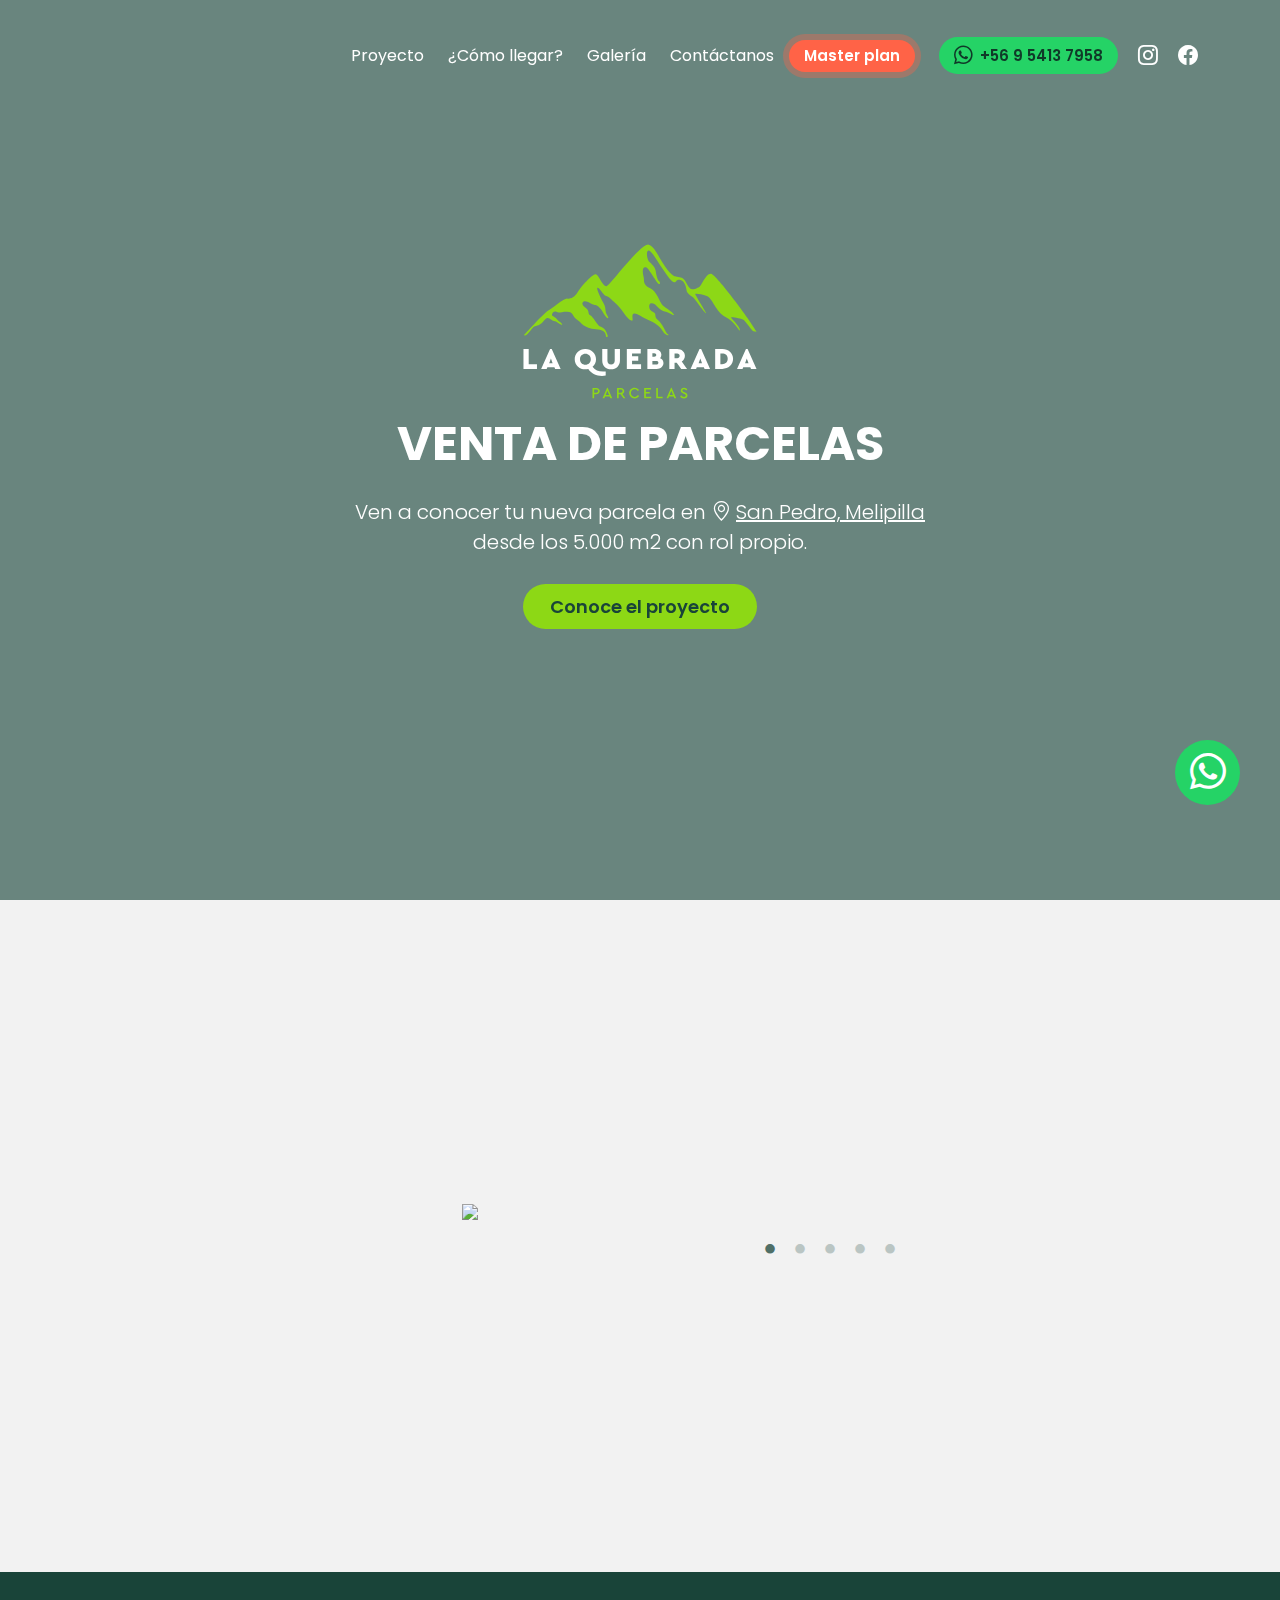
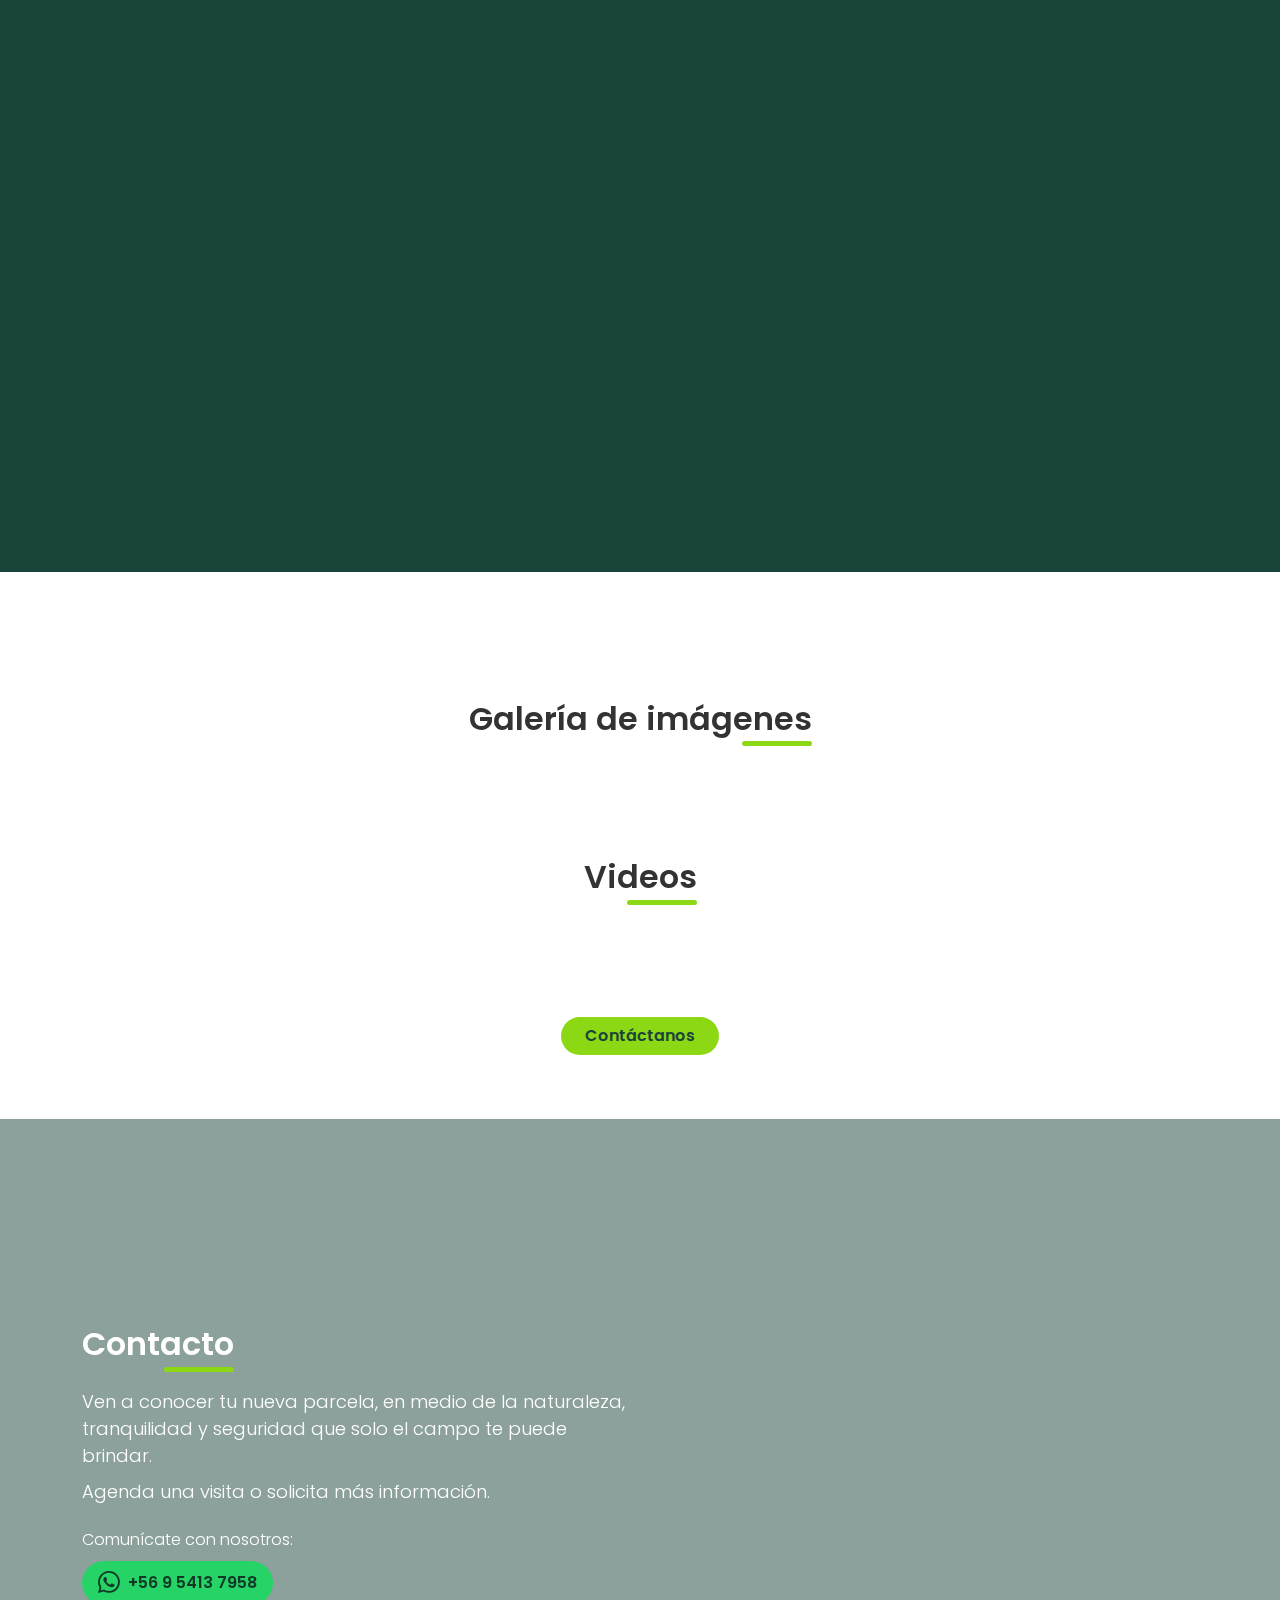
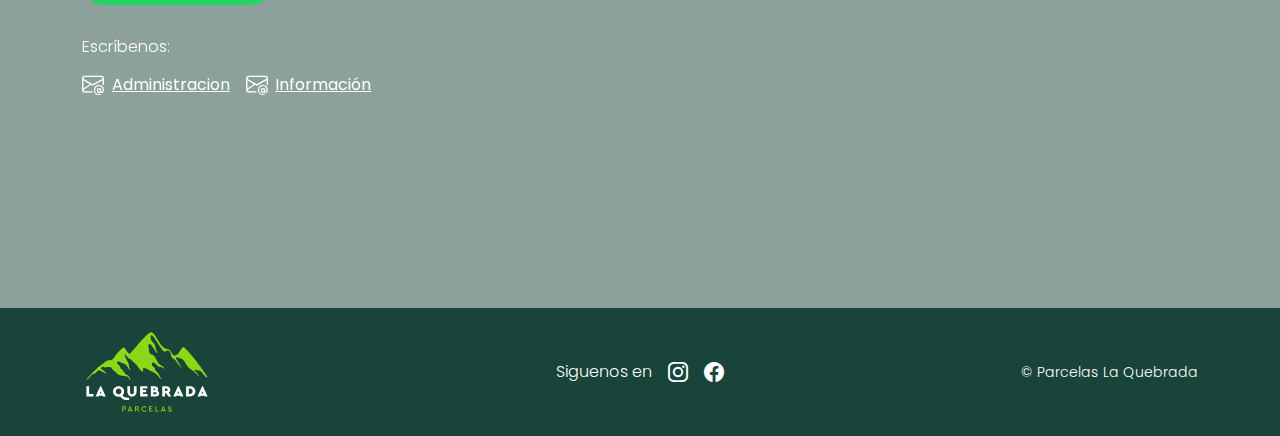
==== commit 3bbe6dd0: "se agregaron videos y ajustes en el mapa" ====
--- a/index.html
+++ b/index.html
@@ -42,7 +42,7 @@
                         <li class="nav-menu__item"><a href="#location" data-scroll>¿Cómo llegar?</a></li>
                         <li class="nav-menu__item"><a href="#gallery" data-scroll>Galería</a></li>
                         <li class="nav-menu__item"><a href="#contact" data-scroll>Contáctanos</a></li>
-                        <li class="nav-menu__item nav-menu__item--map"><a href="/map.html">Ver planos</a></li>
+                        <li class="nav-menu__item nav-menu__item--map"><a href="map.html">Master plan</a></li>
                         <li class="nav-menu__item nav-menu__item--whatsapp"><a href="https://api.whatsapp.com/send/?phone=56954137958" data-scroll><i class="bi bi-whatsapp"></i><span>+56 9 5413 7958</span></a></li>
                         <li class="nav-menu__social">
                             <ul class="nav-social">
@@ -70,7 +70,10 @@
             <h1>Venta de parcelas</h1>
             <p>Ven a conocer tu nueva parcela en <a href="https://maps.app.goo.gl/kV4LgeFC4LqjpSBZ7" target="_blank"><i class="bi bi-geo-alt"></i><span>San Pedro, Melipilla</span></a></p>
             <p>desde los 5.000 m2 con rol propio.</p>
-            <a href="#project" class="main-btns main-btns--big" data-scroll>Conoce el proyecto</a>
+            <div class="btns-top">
+                <a href="#project" class="main-btns main-btns--big" data-scroll>Conoce el proyecto</a>
+                <a href="map.html" class="main-btns main-btns--map">Master plan</a>
+            </div>
         </div>
     </section>
 
@@ -95,7 +98,7 @@
                         </ul>
                         <div class="box-txt-project__btns">
                             <a href="#location" class="main-btns main-btns--black" data-scroll>¿Cómo llegar?</a>
-                            <a href="/map.html" class="main-btns main-btns--map">Ver planos</a>
+                            <a href="map.html" class="main-btns main-btns--map">Master plan</a>
                         </div>
                     </div>
                 </div>
@@ -202,6 +205,24 @@
                     </li>
                 </ul>
             </div>
+            <div class="gallery-videos">
+                <div class="titles">
+                    <h1>Videos</h1>
+                </div>
+                <div class="gallery-video-list" data-aos="fade-up" data-aos-duration="1000">
+                    <ul>
+                        <li>
+                            <a href="https://youtu.be/Wyv0r2TQzzw" data-lity><img src="http://imgfz.com/i/YnESVar.png"></a>
+                        </li>
+                        <li>
+                            <a href="https://youtu.be/QS_gJQyR6o4" data-lity><img src="http://imgfz.com/i/gBZ6Gz8.png"></a>
+                        </li>
+                        <li>
+                            <a href="https://youtu.be/QkaCu-3OgQU" data-lity><img src="http://imgfz.com/i/midIXFc.png"></a>
+                        </li>
+                    </ul>
+                </div>
+            </div>
             <a href="#contact" class="main-btns" data-scroll>Contáctanos</a>
         </div>
     </section>
--- a/css/style.min.css
+++ b/css/style.min.css
@@ -1,2 +1,2 @@
-*{-webkit-box-sizing:border-box;box-sizing:border-box}h1,h2,h3,h4,h5,p{margin:0}p{padding-bottom:.5em}ul{padding:0;margin:0;list-style:none}ul li{margin:0}a{text-decoration:none}a:focus,button:focus,input:focus,select:focus,textarea:focus{outline:0;text-decoration:none}a:hover{text-decoration:none}a:active,a:focus{color:inherit}body,html{font-size:100%;font-family:Poppins,sans-serif}::-moz-selection{background-color:#8dd815;color:#194439}::selection{background-color:#8dd815;color:#194439}.btn-whatsapp-site{position:fixed;width:65px;height:65px;bottom:95px;right:40px;z-index:100}@media(max-width:480px){.btn-whatsapp-site{width:60px;height:60px;bottom:45px;right:10px}}.btn-whatsapp-site a{display:-webkit-box;display:-ms-flexbox;display:flex;-webkit-box-align:center;-ms-flex-align:center;align-items:center;-webkit-box-pack:center;-ms-flex-pack:center;justify-content:center;width:100%;height:100%;background-color:#25d366;border-radius:100%;font-size:2.25em;color:#fff;-webkit-transition:.3s;transition:.3s}.btn-whatsapp-site a:hover{-webkit-transform:scale(1.1);transform:scale(1.1);-webkit-box-shadow:0 0 0 10px rgba(37,211,102,.3);box-shadow:0 0 0 10px rgba(37,211,102,.3)}.main-btns{display:inline-block;padding:.45em 1.5em;margin:1em 0;font-size:1em;background-color:#8dd815;border-radius:50px;color:#194439;font-weight:600;-webkit-transition:.3s;transition:.3s}@media(max-width:480px){.main-btns{font-size:.875em}}.main-btns:hover{background-color:#194439;color:#8dd815;-webkit-box-shadow:0 0 0 5px rgba(141,216,21,.25);box-shadow:0 0 0 5px rgba(141,216,21,.25)}.main-btns--big{margin:1.5em 0;padding:.5em 1.5em;font-size:1.125em}@media(max-width:480px){.main-btns--big{margin:1em 0;padding:.35em 1.5em;font-size:1em}}.main-btns--black{background-color:#194439;color:#fff}.main-btns--black:hover{background-color:#8dd815;color:#194439}.titles h1{position:relative;display:inline-block;padding:0 0 .75em;font-size:2em;color:#333;font-weight:600}@media(max-width:480px){.titles h1{font-size:1.5em}}.titles h1:after{content:"";position:absolute;width:70px;height:5px;background-color:#8dd815;border-radius:50px;bottom:16px;right:0}@media(max-width:480px){.titles h1:after{width:50px;bottom:8px}}.titles--white h1{color:#fff}.lity{background:rgba(0,0,0,.8)}header{position:fixed;width:100%;top:0;left:0;z-index:100;-webkit-transition:.3s;transition:.3s}@media(max-width:1025px){header{background-color:#fff}}header .row-header{padding:.5em 0;-webkit-box-align:center;-ms-flex-align:center;align-items:center}@media(max-width:1025px){header .row-header{padding:.35em 0}}header .row-header__col--logo a{display:inline-block;visibility:hidden;opacity:0;-webkit-transition:.3s;transition:.3s}@media(max-width:1025px){header .row-header__col--logo a{visibility:visible;opacity:1}}header .row-header__col--logo a img{display:block;width:120px}@media(max-width:1025px){header .row-header__col--logo a img{width:90px}}@media(max-width:1025px){header .row-header__col--menu{display:-webkit-box;display:-ms-flexbox;display:flex;-webkit-box-pack:end;-ms-flex-pack:end;justify-content:flex-end}}header .row-header__col--menu .btn-colapse-xs{position:relative;width:30px;height:21px;-webkit-box-orient:vertical;-webkit-box-direction:normal;-ms-flex-direction:column;flex-direction:column;-webkit-box-pack:justify;-ms-flex-pack:justify;justify-content:space-between;display:none;cursor:pointer}@media(max-width:1025px){header .row-header__col--menu .btn-colapse-xs{display:-webkit-box;display:-ms-flexbox;display:flex}}@media(max-width:768px){header .row-header__col--menu .btn-colapse-xs{margin-right:1em}}header .row-header__col--menu .btn-colapse-xs .line{display:block;width:30px;height:3px;background-color:#194439;border-radius:50px;-webkit-transition:.3s;transition:.3s}header .row-header__col--menu .btn-colapse-xs.open{-webkit-box-pack:center;-ms-flex-pack:center;justify-content:center;-webkit-box-align:center;-ms-flex-align:center;align-items:center}header .row-header__col--menu .btn-colapse-xs.open .line{position:absolute}header .row-header__col--menu .btn-colapse-xs.open .line--l1{-webkit-transform:rotate(45deg);transform:rotate(45deg)}header .row-header__col--menu .btn-colapse-xs.open .line--l2{opacity:0}header .row-header__col--menu .btn-colapse-xs.open .line--l3{-webkit-transform:rotate(-45deg);transform:rotate(-45deg)}header .row-header__col--menu .nav-menu{display:-webkit-box;display:-ms-flexbox;display:flex;-webkit-box-align:center;-ms-flex-align:center;align-items:center;-webkit-box-pack:end;-ms-flex-pack:end;justify-content:flex-end}@media(max-width:1025px){header .row-header__col--menu .nav-menu{display:none;position:fixed;width:100%;height:100vh;background-color:#f2f2f2;top:73px;left:0;z-index:200;overflow:auto}}header .row-header__col--menu .nav-menu__item{padding-left:1.5em}@media(max-width:1025px){header .row-header__col--menu .nav-menu__item{padding:0;border-bottom:1px solid #8dd815}}header .row-header__col--menu .nav-menu__item a{display:block;color:#fff;-webkit-transition:.3s;transition:.3s}@media(max-width:1025px){header .row-header__col--menu .nav-menu__item a{padding:2em 15px;color:#194439;font-weight:600}}header .row-header__col--menu .nav-menu__item a:hover{color:#8dd815}header .row-header__col--menu .nav-menu__item a i{display:block;font-size:1.25em}header .row-header__col--menu .nav-menu__item--map{padding:2em 0 2em 15px}header .row-header__col--menu .nav-menu__item--map a{display:block;background-color:tomato;-webkit-box-shadow:0 0 0 6px rgba(255,99,71,.35);box-shadow:0 0 0 6px rgba(255,99,71,.35);-webkit-box-align:center;-ms-flex-align:center;align-items:center;padding:.3em 1em;border-radius:50px;font-weight:600;font-size:15px;color:#fff!important}@media(max-width:1025px){header .row-header__col--menu .nav-menu__item--map a{display:inline-block;font-size:16px;font-weight:700}}header .row-header__col--menu .nav-menu__item--map a:hover{background-color:#333;-webkit-box-shadow:0 0 0 6px rgba(51,51,51,.35);box-shadow:0 0 0 6px rgba(51,51,51,.35)}@media(max-width:1025px){header .row-header__col--menu .nav-menu__item--whatsapp{display:-webkit-box;display:-ms-flexbox;display:flex;border:none;padding:2em 0 0;margin-left:15px}}header .row-header__col--menu .nav-menu__item--whatsapp a{display:-webkit-box;display:-ms-flexbox;display:flex;background-color:#25d366;-webkit-box-align:center;-ms-flex-align:center;align-items:center;padding:.3em 1em;border-radius:50px;font-weight:600;font-size:15px;color:#103928}header .row-header__col--menu .nav-menu__item--whatsapp a:hover{color:#194439;-webkit-box-shadow:0 0 0 6px rgba(37,211,102,.35);box-shadow:0 0 0 6px rgba(37,211,102,.35)}header .row-header__col--menu .nav-menu__item--whatsapp a i,header .row-header__col--menu .nav-menu__item--whatsapp a span{display:block}header .row-header__col--menu .nav-menu__item--whatsapp a i{margin-right:.35em}header .row-header__col--menu .nav-menu__social .nav-social{display:-webkit-box;display:-ms-flexbox;display:flex;-webkit-box-align:center;-ms-flex-align:center;align-items:center}@media(max-width:1025px){header .row-header__col--menu .nav-menu__social .nav-social{padding:1em 15px 0}}header .row-header__col--menu .nav-menu__social .nav-social li{padding-left:1.25em}@media(max-width:1025px){header .row-header__col--menu .nav-menu__social .nav-social li{padding-left:0;padding-right:1em}}header .row-header__col--menu .nav-menu__social .nav-social li:first-child{display:none}@media(max-width:1025px){header .row-header__col--menu .nav-menu__social .nav-social li:first-child{display:block}}header .row-header__col--menu .nav-menu__social .nav-social li a{font-size:1.25em;color:#fff;-webkit-transition:.3s;transition:.3s}@media(max-width:1025px){header .row-header__col--menu .nav-menu__social .nav-social li a{font-size:1.5em;color:#194439}}header .row-header__col--menu .nav-menu__social .nav-social li a:hover{color:#8dd815}header.scroll{background-color:#fff;-webkit-box-shadow:0 2px 16px rgba(0,0,0,.1);box-shadow:0 2px 16px rgba(0,0,0,.1)}header.scroll .row-header__col--logo a{opacity:1;visibility:visible}header.scroll .row-header__col--menu .nav-menu__item a{color:#333}header.scroll .row-header__col--menu .nav-menu__item a:hover{color:#8dd815}header.scroll .row-header__col--menu .nav-menu__item--whatsapp a{color:#103928}header.scroll .row-header__col--menu .nav-menu__item--whatsapp a:hover{color:#103928}header.scroll .row-header__col--menu .nav-menu__social .nav-social li a{color:#333}header.scroll .row-header__col--menu .nav-menu__social .nav-social li a:hover{color:#8dd815}.top-bg{position:relative}.top-bg:before{content:"";position:absolute;width:100%;height:100%;background-color:rgba(25,68,57,.65);top:0;left:0;z-index:1}.top-bg__slide .slide-item-bg{height:100vh;background-position:center;background-size:cover;background-repeat:no-repeat}@media(max-width:480px){.top-bg__slide .slide-item-bg{height:90vh}}.top-bg__txt{position:absolute;display:-webkit-box;display:-ms-flexbox;display:flex;-webkit-box-orient:vertical;-webkit-box-direction:normal;-ms-flex-direction:column;flex-direction:column;-webkit-box-pack:center;-ms-flex-pack:center;justify-content:center;-webkit-box-align:center;-ms-flex-align:center;align-items:center;width:100%;height:100%;padding:1em;top:0;left:0;z-index:10;color:#fff;text-align:center}.top-bg__txt img{display:inline-block;margin:0 0 1em;width:250px}@media(max-width:1025px){.top-bg__txt img{width:200px}}.top-bg__txt h1{padding:0 0 .5em;font-size:3em;text-transform:uppercase;font-weight:700}@media(max-width:480px){.top-bg__txt h1{font-size:2em}}.top-bg__txt p{padding:0;font-size:1.25em;font-weight:300}@media(max-width:480px){.top-bg__txt p{font-size:1em}}.top-bg__txt p a{color:#fff;text-decoration:underline;-webkit-transition:.3s;transition:.3s}@media(max-width:480px){.top-bg__txt p a{display:block}}.top-bg__txt p a i{display:inline-block;padding-right:.25em}.top-bg__txt p a:hover{color:#8dd815}.project{padding:5em 0 8em;background-color:#f2f2f2}@media(max-width:992px){.project{padding:2em 0 5em}}.project .row{-webkit-box-align:center;-ms-flex-align:center;align-items:center}.project .box-txt-project{position:relative;width:600px;padding:2em;background-color:#fff;-webkit-box-shadow:-5px 5px 30px rgba(0,0,0,.15);box-shadow:-5px 5px 30px rgba(0,0,0,.15);text-align:center;z-index:1}@media(max-width:992px){.project .box-txt-project{width:100%;padding:0;background-color:rgba(0,0,0,0);-webkit-box-shadow:none;box-shadow:none;margin-bottom:2em}}.project .box-txt-project .titles{text-align:left}.project .box-txt-project .titles h1{text-align:left}.project .box-txt-project .project-list{text-align:left}.project .box-txt-project .project-list li{position:relative;padding-left:1em;padding-top:.15em;padding-bottom:.15em;font-size:1em;color:#194439;font-weight:300}@media(max-width:480px){.project .box-txt-project .project-list li{font-size:.875em}}.project .box-txt-project .project-list li:before{content:"";position:absolute;width:5px;height:5px;background-color:#8dd815;border-radius:100%;top:13px;left:0}.project .box-txt-project .main-btns{margin:1em 0 0}.project .box-txt-project__btns{display:-webkit-box;display:-ms-flexbox;display:flex;-webkit-box-align:center;-ms-flex-align:center;align-items:center;-webkit-box-pack:start;-ms-flex-pack:start;justify-content:flex-start}.project .box-txt-project__btns .main-btns{display:block;margin-right:1em}.project .box-txt-project__btns .main-btns--map{background-color:tomato;-webkit-box-shadow:0 0 0 6px rgba(255,99,71,.35);box-shadow:0 0 0 6px rgba(255,99,71,.35);color:#fff;font-weight:700}.project .box-txt-project__btns .main-btns--map:hover{background-color:#333;-webkit-box-shadow:0 0 0 6px rgba(51,51,51,.35);box-shadow:0 0 0 6px rgba(51,51,51,.35)}@media(max-width:480px){.project .box-img-project{margin:0 -15px}}.project .box-img-project img{display:block;width:100%}.project .slick-dotted.slick-slider{margin-bottom:0}.project .slick-arrow{width:40px;height:40px;background-color:#194439}.project .slick-arrow.slick-prev{left:0;z-index:1}.project .slick-arrow.slick-prev:before{content:"";font-family:bootstrap-icons!important;font-size:25px;color:#8dd815}.project .slick-arrow.slick-next{right:0}.project .slick-arrow.slick-next:before{content:"";font-family:bootstrap-icons!important;font-size:25px;color:#8dd815}.project .slick-dots{bottom:-40px}.project .slick-dots li button:before{font-size:40px;color:#194439}.location{display:-webkit-box;display:-ms-flexbox;display:flex;-webkit-box-align:center;-ms-flex-align:center;align-items:center;background-color:#194439}@media(max-width:992px){.location{-webkit-box-orient:vertical;-webkit-box-direction:normal;-ms-flex-direction:column;flex-direction:column}}.location .container{position:absolute;left:0;right:0}@media(max-width:992px){.location .container{position:relative}}.location .container .location-txt{text-align:center}@media(max-width:480px){.location .container .location-txt{padding:3em 0}}.location .container .location-txt h3{font-size:1.125em;color:#fff;font-weight:300}@media(max-width:480px){.location .container .location-txt h3{font-size:1em}}.location .container .location-txt h2{margin:1em 0 0;font-size:1.5em;font-weight:600;color:#fff}@media(max-width:480px){.location .container .location-txt h2{font-size:1.25em;margin:1em 0 0}}.location .container .location-txt__list{display:-webkit-box;display:-ms-flexbox;display:flex;-webkit-box-pack:center;-ms-flex-pack:center;justify-content:center;-ms-flex-wrap:wrap;flex-wrap:wrap;padding:1em 0 0}.location .container .location-txt__list li{padding:.5em 0;width:33.33333%;color:#fff}.location .container .location-txt__list li p{padding:0;font-size:.875em;font-weight:600}@media(max-width:480px){.location .container .location-txt__list li p{font-size:.75em}}.location .container .location-txt__list li span{color:#8dd815;font-weight:.875em;font-weight:600}@media(max-width:480px){.location .container .location-txt__list li span{font-size:.75em}}.location .container .location-txt__list li span i{display:inline-block;margin-left:.25em}.location .container .location-txt .main-btns{margin-top:2em}@media(max-width:480px){.location .container .location-txt .main-btns{padding:1em}}.location__col{width:50%}@media(max-width:992px){.location__col{width:100%}}.location__col iframe{position:relative;display:block;width:100%!important;height:600px;z-index:1}@media(max-width:992px){.location__col iframe{height:400px}}@media(max-width:480px){.location__col iframe{height:350px}}.gallery{position:relative;padding:8em 0 3em;overflow:hidden;z-index:1}@media(max-width:480px){.gallery{padding:3em 0 2em}}.gallery .container{text-align:center}.gallery .container .main-btns{margin-top:3em}.gallery .titles{position:relative;text-align:center;z-index:1}.gallery .gallery-list{position:relative;margin:2em auto 0;z-index:1}@media(max-width:768px){.gallery .gallery-list{width:auto}}@media(max-width:480px){.gallery .gallery-list{margin:1em -15px 0}}.gallery .gallery-list ul li{padding:0 8px}@media(max-width:768px){.gallery .gallery-list ul li{padding:0}}.gallery .gallery-list ul li a{position:relative;display:block}.gallery .gallery-list ul li a:before{content:"";position:absolute;width:100%;height:100%;display:-webkit-box;display:-ms-flexbox;display:flex;-webkit-box-align:center;-ms-flex-align:center;align-items:center;-webkit-box-pack:center;-ms-flex-pack:center;justify-content:center;background-color:rgba(0,0,0,.5);opacity:0;top:0;left:0;font-size:30px;color:#8dd815;font-family:bootstrap-icons!important;-webkit-transition:.3s;transition:.3s}.gallery .gallery-list ul li a:hover:before{opacity:1}.gallery .gallery-list ul li a img{width:100%}.gallery .slick-arrow{width:40px;height:40px;background-color:#194439}@media(max-width:768px){.gallery .slick-arrow{width:40px;height:40px;background-color:#194439}}.gallery .slick-arrow.slick-prev{left:-10px;z-index:1}@media(max-width:768px){.gallery .slick-arrow.slick-prev{left:0}}.gallery .slick-arrow.slick-prev:before{content:"";font-family:bootstrap-icons!important;font-size:32px;color:#8dd815}@media(max-width:768px){.gallery .slick-arrow.slick-prev:before{font-size:25px;color:#8dd815}}.gallery .slick-arrow.slick-next{right:-10px}@media(max-width:768px){.gallery .slick-arrow.slick-next{right:0}}.gallery .slick-arrow.slick-next:before{content:"";font-family:bootstrap-icons!important;font-size:32px;color:#8dd815}@media(max-width:768px){.gallery .slick-arrow.slick-next:before{font-size:25px;color:#8dd815}}.contact{position:relative;padding:8em 0;background-size:cover;background-position:center;background-repeat:no-repeat;background-attachment:fixed}@media(max-width:480px){.contact{padding:3em 0 0;background-image:none!important}}.contact:before{content:"";position:absolute;width:100%;height:100%;background-color:rgba(25,68,57,.5);top:0;left:0;z-index:1}@media(max-width:480px){.contact:before{background-color:#194439}}.contact .contact-txt{position:relative;z-index:1}@media(max-width:480px){.contact .contact-txt{padding:0 0 1em}}@media(max-width:480px){.contact .contact-txt .titles{margin-bottom:1em}}.contact .contact-txt p{font-size:1.125em;color:#fff;font-weight:300}@media(max-width:480px){.contact .contact-txt p{font-size:1em}}.contact .contact-txt h3{padding:1em 0 .75em;font-size:1em;color:#fff;font-weight:300}.contact .contact-txt .list-num{display:-webkit-box;display:-ms-flexbox;display:flex;-webkit-box-align:center;-ms-flex-align:center;align-items:center;padding:0 0 1em}.contact .contact-txt .list-num li{padding-right:1em}.contact .contact-txt .list-num li a{display:-webkit-box;display:-ms-flexbox;display:flex;-webkit-box-align:center;-ms-flex-align:center;align-items:center;padding:.35em 1em;background-color:#25d366;border-radius:50px;color:#103928;font-weight:600;-webkit-transition:.3s;transition:.3s}.contact .contact-txt .list-num li a:hover{-webkit-box-shadow:0 0 0 6px rgba(37,211,102,.35);box-shadow:0 0 0 6px rgba(37,211,102,.35)}.contact .contact-txt .list-num li a i{font-size:22px;margin-right:.35em}.contact .contact-txt .list-num li a i,.contact .contact-txt .list-num li a span{display:block}.contact .contact-txt .list-email{display:-webkit-box;display:-ms-flexbox;display:flex;-webkit-box-align:center;-ms-flex-align:center;align-items:center}.contact .contact-txt .list-email li{padding-right:1em}.contact .contact-txt .list-email li a{display:-webkit-box;display:-ms-flexbox;display:flex;-webkit-box-align:center;-ms-flex-align:center;align-items:center;color:#fff;text-decoration:underline;-webkit-transition:.3s;transition:.3s}@media(max-width:480px){.contact .contact-txt .list-email li a{font-size:.875em}}.contact .contact-txt .list-email li a:hover{color:#8dd815}.contact .contact-txt .list-email li a i{font-size:22px;margin-right:.35em}.contact .contact-txt .list-email li a i,.contact .contact-txt .list-email li a span{display:block}.contact .contact-form{position:relative;z-index:1}.contact .contact-form__list{width:80%;margin:0 auto;padding:3em 2em;background-color:#fff;-webkit-box-shadow:-3px 3px 10px rgba(0,0,0,.15);box-shadow:-3px 3px 10px rgba(0,0,0,.15)}@media(max-width:480px){.contact .contact-form__list{width:auto;padding:2em 1em;margin:1em -15px 0}}.contact .contact-form__list li{padding:.5em 0;text-align:center}.contact .contact-form__list li h2{padding:0 0 1em;font-size:1.5em;text-align:center}.contact .contact-form__list li input{display:block;width:100%;height:50px;padding-left:1em;background-color:#eee;border:none;border-radius:5px;-webkit-appearance:none;-moz-appearance:none;appearance:none;color:#194439}.contact .contact-form__list li input::-webkit-input-placeholder{color:#194439}.contact .contact-form__list li input::-moz-placeholder{color:#194439}.contact .contact-form__list li input:-ms-input-placeholder{color:#194439}.contact .contact-form__list li input::-ms-input-placeholder{color:#194439}.contact .contact-form__list li input::placeholder{color:#194439}.contact .contact-form__list li textarea{display:block;width:100%;height:150px;padding-top:.5em;padding-left:1em;background-color:#eee;border:none;border-radius:5px;resize:none;-webkit-appearance:none;-moz-appearance:none;appearance:none;color:#194439}.contact .contact-form__list li textarea::-webkit-input-placeholder{color:#194439}.contact .contact-form__list li textarea::-moz-placeholder{color:#194439}.contact .contact-form__list li textarea:-ms-input-placeholder{color:#194439}.contact .contact-form__list li textarea::-ms-input-placeholder{color:#194439}.contact .contact-form__list li textarea::placeholder{color:#194439}.contact .contact-form__list li input,.contact .contact-form__list li textarea{-webkit-transition:.3s;transition:.3s}.contact .contact-form__list li input:focus,.contact .contact-form__list li textarea:focus{-webkit-box-shadow:0 0 0 3px rgba(25,68,57,.15);box-shadow:0 0 0 3px rgba(25,68,57,.15)}.contact .contact-form__list li button.main-btns{margin:.5em 0 0;border:none}footer{padding:1.5em 0;background-color:#194439}footer .row{-webkit-box-align:center;-ms-flex-align:center;align-items:center}footer img{display:block;width:130px}@media(max-width:768px){footer img{margin:0 auto}}@media(max-width:480px){footer img{width:110px}}footer .foot-social{display:-webkit-box;display:-ms-flexbox;display:flex;-webkit-box-align:center;-ms-flex-align:center;align-items:center;-webkit-box-pack:center;-ms-flex-pack:center;justify-content:center}@media(max-width:768px){footer .foot-social{padding:.5em 0 1em}}footer .foot-social li{padding:0 .5em}footer .foot-social li span{display:block;color:#fff;font-weight:300}@media(max-width:480px){footer .foot-social li span{font-size:.875em}}footer .foot-social li a{display:block;font-size:1.25em;color:#fff;-webkit-transition:.3s;transition:.3s}footer .foot-social li a:hover{color:#8dd815}footer .copyright{display:-webkit-box;display:-ms-flexbox;display:flex;-webkit-box-pack:end;-ms-flex-pack:end;justify-content:flex-end}@media(max-width:768px){footer .copyright{-webkit-box-pack:center;-ms-flex-pack:center;justify-content:center}}footer .copyright span{display:block;font-size:.875em;color:#fff;font-weight:300}@media(max-width:480px){footer .copyright span{font-size:.75em}}.msg-exito{position:relative;display:-webkit-box;display:-ms-flexbox;display:flex;-webkit-box-align:center;-ms-flex-align:center;align-items:center;-webkit-box-pack:center;-ms-flex-pack:center;justify-content:center;width:100%;height:90vh;background-position:center;background-size:cover;background-repeat:no-repeat;text-align:center}@media(max-width:480px){.msg-exito{height:85vh}}.msg-exito:before{content:"";position:absolute;width:100%;height:100%;background-color:rgba(25,68,57,.5);top:0;left:0}.msg-exito .container{position:relative;z-index:1}.msg-exito .container img{display:inline-block;margin-bottom:1em;width:180px}.msg-exito .container h1{font-size:2.5em;color:#fff;font-weight:600}.site-construction{position:relative;display:-webkit-box;display:-ms-flexbox;display:flex;-webkit-box-align:center;-ms-flex-align:center;align-items:center;-webkit-box-pack:center;-ms-flex-pack:center;justify-content:center;width:100%;height:100vh;background-position:center;background-size:cover;background-repeat:no-repeat}.site-construction:before{content:"";position:absolute;width:100%;height:100%;background-color:rgba(25,68,57,.8);top:0;left:0}.site-construction__bg{display:block;width:100%;height:100vh}.site-construction__content{position:absolute;text-align:center;padding:1em}.site-construction__content img{display:inline-block;width:250px}@media(max-width:480px){.site-construction__content img{width:200px}}.site-construction__content h1{padding:1.5em 0 0;font-size:2em;color:#fff;font-weight:700;text-transform:uppercase}@media(max-width:480px){.site-construction__content h1{font-size:1.5em}}.site-construction__content h2{padding:.5em 0;font-size:1.125em;color:#fff;font-weight:300}@media(max-width:480px){.site-construction__content h2{font-size:1em}}.site-construction__content h2 strong{font-weight:700}.site-construction__content .btn-whatsapp{display:-webkit-box;display:-ms-flexbox;display:flex;-webkit-box-pack:center;-ms-flex-pack:center;justify-content:center;padding:1em 0}.site-construction__content .btn-whatsapp a{display:-webkit-box;display:-ms-flexbox;display:flex;-webkit-box-align:center;-ms-flex-align:center;align-items:center;-webkit-box-pack:center;-ms-flex-pack:center;justify-content:center;background-color:#8dd815;padding:.35em 1.5em;border-radius:50px;color:#194439;font-weight:700;-webkit-transition:.3s;transition:.3s}.site-construction__content .btn-whatsapp a i{display:block;margin-right:.35em;font-size:1.5em}.site-construction__content .btn-whatsapp a span{display:block;font-size:1.125em}.site-construction__content .btn-whatsapp a:hover{-webkit-transform:translate(0,-2px);transform:translate(0,-2px);-webkit-box-shadow:0 3px 15px rgba(141,216,21,.75);box-shadow:0 3px 15px rgba(141,216,21,.75)}.site-construction__content h3{padding:.35em 0;font-size:1em;color:#fff;font-weight:300}.site-construction__content ul{display:-webkit-box;display:-ms-flexbox;display:flex;-webkit-box-align:center;-ms-flex-align:center;align-items:center;-webkit-box-pack:center;-ms-flex-pack:center;justify-content:center;padding:.5em 0}.site-construction__content ul li{padding:0 .5em}.site-construction__content ul li a{display:block;font-size:1.5em;color:#fff;-webkit-transition:.3s;transition:.3s}.site-construction__content ul li a:hover{color:#8dd815}body.page-map header{position:relative;background-color:#fff;-webkit-box-shadow:0 2px 16px rgba(0,0,0,.1);box-shadow:0 2px 16px rgba(0,0,0,.1)}body.page-map header .row-header__col--logo a{opacity:1;visibility:visible}body.page-map header .row-header__col--menu .nav-menu__item a{color:#333}body.page-map header .row-header__col--menu .nav-menu__item a:hover{color:#8dd815}body.page-map header .row-header__col--menu .nav-menu__item--whatsapp a{color:#103928}body.page-map header .row-header__col--menu .nav-menu__item--whatsapp a:hover{color:#103928}body.page-map header .row-header__col--menu .nav-menu__social .nav-social li a{color:#333}body.page-map header .row-header__col--menu .nav-menu__social .nav-social li a:hover{color:#8dd815}body.page-map #map .ol-viewport{cursor:move}body.page-map #map .map-logo{position:absolute;width:200px;height:200px;display:-webkit-box;display:-ms-flexbox;display:flex;-webkit-box-align:center;-ms-flex-align:center;align-items:center;-webkit-box-pack:center;-ms-flex-pack:center;justify-content:center;background-color:rgba(255,255,255,.85);top:0;left:100px;z-index:1}@media(max-width:769px){body.page-map #map .map-logo{width:150px;height:150px;left:30px}}body.page-map #map .map-logo img{width:150px}@media(max-width:769px){body.page-map #map .map-logo img{width:120px}}body.page-map #map .content-details{position:absolute;width:100%;background-color:rgba(25,68,57,.85);padding:2em 0;bottom:0;left:0;z-index:1}@media(max-width:769px){body.page-map #map .content-details{padding:1em 0}}body.page-map #map .content-details .container{display:-webkit-box;display:-ms-flexbox;display:flex;-webkit-box-pack:justify;-ms-flex-pack:justify;justify-content:space-between}@media(max-width:769px){body.page-map #map .content-details .container{-webkit-box-orient:vertical;-webkit-box-direction:normal;-ms-flex-direction:column;flex-direction:column}}body.page-map #map .content-details .map-details{display:-webkit-box;display:-ms-flexbox;display:flex;-webkit-box-align:center;-ms-flex-align:center;align-items:center}@media(max-width:769px){body.page-map #map .content-details .map-details{padding-bottom:1em;-ms-flex-wrap:wrap;flex-wrap:wrap}}body.page-map #map .content-details .map-details__item{position:relative;padding-right:1.5em;font-size:1em;color:#fff}@media(max-width:769px){body.page-map #map .content-details .map-details__item{width:100%;padding-right:.5em;font-size:14px}}body.page-map #map .content-details .map-details__item a{display:-webkit-box;display:-ms-flexbox;display:flex;-webkit-box-align:center;-ms-flex-align:center;align-items:center;padding-right:1.5em;color:#fff;font-weight:600;text-decoration:underline;-webkit-transition:.3s;transition:.3s}@media(max-width:769px){body.page-map #map .content-details .map-details__item a{padding-right:0}}body.page-map #map .content-details .map-details__item a:hover{color:#8dd815}body.page-map #map .content-details .map-details__item a i{display:block;margin-right:0;font-size:2em}body.page-map #map .content-details .map-details__item a span{display:block}body.page-map #map .content-details .map-details__item--1,body.page-map #map .content-details .map-details__item--2{padding-left:1.85em}@media(max-width:769px){body.page-map #map .content-details .map-details__item--1,body.page-map #map .content-details .map-details__item--2{width:50%;margin-top:.5em;margin-bottom:1em;padding-left:2em;font-size:16px}}body.page-map #map .content-details .map-details__item--1:before,body.page-map #map .content-details .map-details__item--2:before{content:"";position:absolute;width:20px;height:20px;border-radius:100%;left:0;top:1px}@media(max-width:769px){body.page-map #map .content-details .map-details__item--1:before,body.page-map #map .content-details .map-details__item--2:before{top:0}}body.page-map #map .content-details .map-details__item--1:before{background-color:#3fc94b;-webkit-box-shadow:0 0 0 5px rgba(63,201,75,.35);box-shadow:0 0 0 5px rgba(63,201,75,.35)}body.page-map #map .content-details .map-details__item--2:before{background-color:#fe6446;-webkit-box-shadow:0 0 0 5px rgba(254,100,70,.35);box-shadow:0 0 0 5px rgba(254,100,70,.35)}body.page-map #map .content-details .map-contact{display:-webkit-box;display:-ms-flexbox;display:flex;-webkit-box-align:center;-ms-flex-align:center;align-items:center}body.page-map #map .content-details .map-contact__item{padding-right:1em}@media(max-width:1025px){body.page-map #map .content-details .map-contact__item--whatsapp{display:-webkit-box;display:-ms-flexbox;display:flex;border:none;margin-left:15px}}body.page-map #map .content-details .map-contact__item--whatsapp a{display:-webkit-box;display:-ms-flexbox;display:flex;background-color:#25d366;-webkit-box-align:center;-ms-flex-align:center;align-items:center;padding:.3em 1em;border-radius:50px;font-weight:600;font-size:15px;color:#103928}@media(max-width:769px){body.page-map #map .content-details .map-contact__item--whatsapp a{font-size:.875em}}body.page-map #map .content-details .map-contact__item--whatsapp a:hover{color:#194439;-webkit-box-shadow:0 0 0 6px rgba(37,211,102,.35);box-shadow:0 0 0 6px rgba(37,211,102,.35)}body.page-map #map .content-details .map-contact__item--whatsapp a i,body.page-map #map .content-details .map-contact__item--whatsapp a span{display:block}body.page-map #map .content-details .map-contact__item--whatsapp a i{font-size:20px;margin-right:.35em}body.page-map #map .content-details .map-contact__item--social .nav-social{display:-webkit-box;display:-ms-flexbox;display:flex;-webkit-box-align:center;-ms-flex-align:center;align-items:center}body.page-map #map .content-details .map-contact__item--social .nav-social li{padding-left:.75em;color:#fff}@media(max-width:769px){body.page-map #map .content-details .map-contact__item--social .nav-social li{font-size:14px;padding-left:1em}}body.page-map #map .content-details .map-contact__item--social .nav-social li a{display:block;font-size:20px;color:#fff;-webkit-transition:.3s;transition:.3s}body.page-map #map .content-details .map-contact__item--social .nav-social li a:hover{color:#8dd815}body.page-map .ol-zoom.ol-unselectable.ol-control{bottom:130px;right:20px;top:auto;left:auto;background-color:rgba(141,216,21,.85)}@media(max-width:769px){body.page-map .ol-zoom.ol-unselectable.ol-control{bottom:200px}}body.page-map .ol-zoom.ol-unselectable.ol-control button{width:50px;height:50px;background-color:#fff;font-size:1.25em;color:#194439}body.page-map .ol-attribution.ol-unselectable.ol-control.ol-uncollapsible{display:none}
+*{-webkit-box-sizing:border-box;box-sizing:border-box}h1,h2,h3,h4,h5,p{margin:0}p{padding-bottom:.5em}ul{padding:0;margin:0;list-style:none}ul li{margin:0}a{text-decoration:none}a:focus,button:focus,input:focus,select:focus,textarea:focus{outline:0;text-decoration:none}a:hover{text-decoration:none}a:active,a:focus{color:inherit}body,html{font-size:100%;font-family:Poppins,sans-serif}::-moz-selection{background-color:#8dd815;color:#194439}::selection{background-color:#8dd815;color:#194439}.btn-whatsapp-site{position:fixed;width:65px;height:65px;bottom:95px;right:40px;z-index:100}@media(max-width:480px){.btn-whatsapp-site{width:60px;height:60px;bottom:45px;right:10px}}.btn-whatsapp-site a{display:-webkit-box;display:-ms-flexbox;display:flex;-webkit-box-align:center;-ms-flex-align:center;align-items:center;-webkit-box-pack:center;-ms-flex-pack:center;justify-content:center;width:100%;height:100%;background-color:#25d366;border-radius:100%;font-size:2.25em;color:#fff;-webkit-transition:.3s;transition:.3s}.btn-whatsapp-site a:hover{-webkit-transform:scale(1.1);transform:scale(1.1);-webkit-box-shadow:0 0 0 10px rgba(37,211,102,.3);box-shadow:0 0 0 10px rgba(37,211,102,.3)}.main-btns{display:inline-block;padding:.45em 1.5em;margin:1em 0;font-size:1em;background-color:#8dd815;border-radius:50px;color:#194439;font-weight:600;-webkit-transition:.3s;transition:.3s}@media(max-width:480px){.main-btns{font-size:.875em}}.main-btns:hover{background-color:#194439;color:#8dd815;-webkit-box-shadow:0 0 0 5px rgba(141,216,21,.25);box-shadow:0 0 0 5px rgba(141,216,21,.25)}.main-btns--big{margin:1.5em 0;padding:.5em 1.5em;font-size:1.125em}@media(max-width:480px){.main-btns--big{margin:1em 0;padding:.35em 1.5em;font-size:1em}}.main-btns--black{background-color:#194439;color:#fff}.main-btns--black:hover{background-color:#8dd815;color:#194439}.titles h1{position:relative;display:inline-block;padding:0 0 .75em;font-size:2em;color:#333;font-weight:600}@media(max-width:480px){.titles h1{font-size:1.5em}}.titles h1:after{content:"";position:absolute;width:70px;height:5px;background-color:#8dd815;border-radius:50px;bottom:16px;right:0}@media(max-width:480px){.titles h1:after{width:50px;bottom:8px}}.titles--white h1{color:#fff}.lity{background:rgba(0,0,0,.8)}header{position:fixed;width:100%;top:0;left:0;z-index:100;-webkit-transition:.3s;transition:.3s}@media(max-width:1025px){header{background-color:#fff}}header .row-header{padding:.5em 0;-webkit-box-align:center;-ms-flex-align:center;align-items:center}@media(max-width:1025px){header .row-header{padding:.35em 0}}header .row-header__col--logo a{display:inline-block;visibility:hidden;opacity:0;-webkit-transition:.3s;transition:.3s}@media(max-width:1025px){header .row-header__col--logo a{visibility:visible;opacity:1}}header .row-header__col--logo a img{display:block;width:120px}@media(max-width:1025px){header .row-header__col--logo a img{width:90px}}@media(max-width:1025px){header .row-header__col--menu{display:-webkit-box;display:-ms-flexbox;display:flex;-webkit-box-pack:end;-ms-flex-pack:end;justify-content:flex-end}}header .row-header__col--menu .btn-colapse-xs{position:relative;width:30px;height:21px;-webkit-box-orient:vertical;-webkit-box-direction:normal;-ms-flex-direction:column;flex-direction:column;-webkit-box-pack:justify;-ms-flex-pack:justify;justify-content:space-between;display:none;cursor:pointer}@media(max-width:1025px){header .row-header__col--menu .btn-colapse-xs{display:-webkit-box;display:-ms-flexbox;display:flex}}@media(max-width:768px){header .row-header__col--menu .btn-colapse-xs{margin-right:1em}}header .row-header__col--menu .btn-colapse-xs .line{display:block;width:30px;height:3px;background-color:#194439;border-radius:50px;-webkit-transition:.3s;transition:.3s}header .row-header__col--menu .btn-colapse-xs.open{-webkit-box-pack:center;-ms-flex-pack:center;justify-content:center;-webkit-box-align:center;-ms-flex-align:center;align-items:center}header .row-header__col--menu .btn-colapse-xs.open .line{position:absolute}header .row-header__col--menu .btn-colapse-xs.open .line--l1{-webkit-transform:rotate(45deg);transform:rotate(45deg)}header .row-header__col--menu .btn-colapse-xs.open .line--l2{opacity:0}header .row-header__col--menu .btn-colapse-xs.open .line--l3{-webkit-transform:rotate(-45deg);transform:rotate(-45deg)}header .row-header__col--menu .nav-menu{display:-webkit-box;display:-ms-flexbox;display:flex;-webkit-box-align:center;-ms-flex-align:center;align-items:center;-webkit-box-pack:end;-ms-flex-pack:end;justify-content:flex-end}@media(max-width:1025px){header .row-header__col--menu .nav-menu{display:none;position:fixed;width:100%;height:100vh;background-color:#f2f2f2;top:73px;left:0;z-index:200;overflow:auto}}header .row-header__col--menu .nav-menu__item{padding-left:1.5em}@media(max-width:1025px){header .row-header__col--menu .nav-menu__item{padding:0;border-bottom:1px solid #8dd815}}header .row-header__col--menu .nav-menu__item a{display:block;color:#fff;-webkit-transition:.3s;transition:.3s}@media(max-width:1025px){header .row-header__col--menu .nav-menu__item a{padding:2em 15px;color:#194439;font-weight:600}}header .row-header__col--menu .nav-menu__item a:hover{color:#8dd815}header .row-header__col--menu .nav-menu__item a i{display:block;font-size:1.25em}header .row-header__col--menu .nav-menu__item--map{padding:2em 0 2em 15px}header .row-header__col--menu .nav-menu__item--map a{display:block;background-color:tomato;-webkit-box-shadow:0 0 0 6px rgba(255,99,71,.35);box-shadow:0 0 0 6px rgba(255,99,71,.35);-webkit-box-align:center;-ms-flex-align:center;align-items:center;padding:.3em 1em;border-radius:50px;font-weight:600;font-size:15px;color:#fff!important}@media(max-width:1025px){header .row-header__col--menu .nav-menu__item--map a{display:inline-block;font-size:16px;font-weight:700}}header .row-header__col--menu .nav-menu__item--map a:hover{background-color:#333;-webkit-box-shadow:0 0 0 6px rgba(51,51,51,.35);box-shadow:0 0 0 6px rgba(51,51,51,.35)}@media(max-width:1025px){header .row-header__col--menu .nav-menu__item--whatsapp{display:-webkit-box;display:-ms-flexbox;display:flex;border:none;padding:2em 0 0;margin-left:15px}}header .row-header__col--menu .nav-menu__item--whatsapp a{display:-webkit-box;display:-ms-flexbox;display:flex;background-color:#25d366;-webkit-box-align:center;-ms-flex-align:center;align-items:center;padding:.3em 1em;border-radius:50px;font-weight:600;font-size:15px;color:#103928}header .row-header__col--menu .nav-menu__item--whatsapp a:hover{color:#194439;-webkit-box-shadow:0 0 0 6px rgba(37,211,102,.35);box-shadow:0 0 0 6px rgba(37,211,102,.35)}header .row-header__col--menu .nav-menu__item--whatsapp a i,header .row-header__col--menu .nav-menu__item--whatsapp a span{display:block}header .row-header__col--menu .nav-menu__item--whatsapp a i{margin-right:.35em}header .row-header__col--menu .nav-menu__social .nav-social{display:-webkit-box;display:-ms-flexbox;display:flex;-webkit-box-align:center;-ms-flex-align:center;align-items:center}@media(max-width:1025px){header .row-header__col--menu .nav-menu__social .nav-social{padding:1em 15px 0}}header .row-header__col--menu .nav-menu__social .nav-social li{padding-left:1.25em}@media(max-width:1025px){header .row-header__col--menu .nav-menu__social .nav-social li{padding-left:0;padding-right:1em}}header .row-header__col--menu .nav-menu__social .nav-social li:first-child{display:none}@media(max-width:1025px){header .row-header__col--menu .nav-menu__social .nav-social li:first-child{display:block}}header .row-header__col--menu .nav-menu__social .nav-social li a{font-size:1.25em;color:#fff;-webkit-transition:.3s;transition:.3s}@media(max-width:1025px){header .row-header__col--menu .nav-menu__social .nav-social li a{font-size:1.5em;color:#194439}}header .row-header__col--menu .nav-menu__social .nav-social li a:hover{color:#8dd815}header.scroll{background-color:#fff;-webkit-box-shadow:0 2px 16px rgba(0,0,0,.1);box-shadow:0 2px 16px rgba(0,0,0,.1)}header.scroll .row-header__col--logo a{opacity:1;visibility:visible}header.scroll .row-header__col--menu .nav-menu__item a{color:#333}header.scroll .row-header__col--menu .nav-menu__item a:hover{color:#8dd815}header.scroll .row-header__col--menu .nav-menu__item--whatsapp a{color:#103928}header.scroll .row-header__col--menu .nav-menu__item--whatsapp a:hover{color:#103928}header.scroll .row-header__col--menu .nav-menu__social .nav-social li a{color:#333}header.scroll .row-header__col--menu .nav-menu__social .nav-social li a:hover{color:#8dd815}.top-bg{position:relative}.top-bg:before{content:"";position:absolute;width:100%;height:100%;background-color:rgba(25,68,57,.65);top:0;left:0;z-index:1}.top-bg__slide .slide-item-bg{height:100vh;background-position:center;background-size:cover;background-repeat:no-repeat}@media(max-width:480px){.top-bg__slide .slide-item-bg{height:90vh}}.top-bg__txt{position:absolute;display:-webkit-box;display:-ms-flexbox;display:flex;-webkit-box-orient:vertical;-webkit-box-direction:normal;-ms-flex-direction:column;flex-direction:column;-webkit-box-pack:center;-ms-flex-pack:center;justify-content:center;-webkit-box-align:center;-ms-flex-align:center;align-items:center;width:100%;height:100%;padding:1em;top:0;left:0;z-index:10;color:#fff;text-align:center}.top-bg__txt img{display:inline-block;margin:0 0 1em;width:250px}@media(max-width:1025px){.top-bg__txt img{width:200px}}.top-bg__txt h1{padding:0 0 .5em;font-size:3em;text-transform:uppercase;font-weight:700}@media(max-width:480px){.top-bg__txt h1{font-size:2em}}.top-bg__txt p{padding:0;font-size:1.25em;font-weight:300}@media(max-width:480px){.top-bg__txt p{font-size:1em}}.top-bg__txt p a{color:#fff;text-decoration:underline;-webkit-transition:.3s;transition:.3s}@media(max-width:480px){.top-bg__txt p a{display:block}}.top-bg__txt p a i{display:inline-block;padding-right:.25em}.top-bg__txt p a:hover{color:#8dd815}.top-bg__txt .btns-top{display:-webkit-box;display:-ms-flexbox;display:flex;-webkit-box-align:center;-ms-flex-align:center;align-items:center}.top-bg__txt .btns-top a{display:block}@media(max-width:1025px){.top-bg__txt .btns-top a.main-btns{font-size:15px}}.top-bg__txt .btns-top a.main-btns--map{display:none;margin-left:.75em;background-color:tomato;-webkit-box-shadow:0 0 0 6px rgba(255,99,71,.35);box-shadow:0 0 0 6px rgba(255,99,71,.35);-webkit-box-align:center;-ms-flex-align:center;align-items:center;padding:.3em 1em;border-radius:50px;font-weight:600;font-size:15px;color:#fff!important}@media(max-width:1025px){.top-bg__txt .btns-top a.main-btns--map{display:block}}.top-bg__txt .btns-top a.main-btns--map:hover{background-color:#333;-webkit-box-shadow:0 0 0 6px rgba(51,51,51,.35);box-shadow:0 0 0 6px rgba(51,51,51,.35)}.project{padding:5em 0 8em;background-color:#f2f2f2}@media(max-width:992px){.project{padding:2em 0 5em}}.project .row{-webkit-box-align:center;-ms-flex-align:center;align-items:center}.project .box-txt-project{position:relative;width:600px;padding:2em;background-color:#fff;-webkit-box-shadow:-5px 5px 30px rgba(0,0,0,.15);box-shadow:-5px 5px 30px rgba(0,0,0,.15);text-align:center;z-index:1}@media(max-width:992px){.project .box-txt-project{width:100%;padding:0;background-color:rgba(0,0,0,0);-webkit-box-shadow:none;box-shadow:none;margin-bottom:2em}}.project .box-txt-project .titles{text-align:left}.project .box-txt-project .titles h1{text-align:left}.project .box-txt-project .project-list{text-align:left}.project .box-txt-project .project-list li{position:relative;padding-left:1em;padding-top:.15em;padding-bottom:.15em;font-size:1em;color:#194439;font-weight:300}@media(max-width:480px){.project .box-txt-project .project-list li{font-size:.875em}}.project .box-txt-project .project-list li:before{content:"";position:absolute;width:5px;height:5px;background-color:#8dd815;border-radius:100%;top:13px;left:0}.project .box-txt-project .main-btns{margin:1em 0 0}.project .box-txt-project__btns{display:-webkit-box;display:-ms-flexbox;display:flex;-webkit-box-align:center;-ms-flex-align:center;align-items:center;-webkit-box-pack:start;-ms-flex-pack:start;justify-content:flex-start}.project .box-txt-project__btns .main-btns{display:block;margin-right:1em}.project .box-txt-project__btns .main-btns--map{background-color:tomato;-webkit-box-shadow:0 0 0 6px rgba(255,99,71,.35);box-shadow:0 0 0 6px rgba(255,99,71,.35);color:#fff;font-weight:700}.project .box-txt-project__btns .main-btns--map:hover{background-color:#333;-webkit-box-shadow:0 0 0 6px rgba(51,51,51,.35);box-shadow:0 0 0 6px rgba(51,51,51,.35)}@media(max-width:480px){.project .box-img-project{margin:0 -15px}}.project .box-img-project img{display:block;width:100%}.project .slick-dotted.slick-slider{margin-bottom:0}.project .slick-arrow{width:40px;height:40px;background-color:#194439}.project .slick-arrow.slick-prev{left:0;z-index:1}.project .slick-arrow.slick-prev:before{content:"";font-family:bootstrap-icons!important;font-size:25px;color:#8dd815}.project .slick-arrow.slick-next{right:0}.project .slick-arrow.slick-next:before{content:"";font-family:bootstrap-icons!important;font-size:25px;color:#8dd815}.project .slick-dots{bottom:-40px}.project .slick-dots li button:before{font-size:40px;color:#194439}.location{display:-webkit-box;display:-ms-flexbox;display:flex;-webkit-box-align:center;-ms-flex-align:center;align-items:center;background-color:#194439}@media(max-width:992px){.location{-webkit-box-orient:vertical;-webkit-box-direction:normal;-ms-flex-direction:column;flex-direction:column}}.location .container{position:absolute;left:0;right:0}@media(max-width:992px){.location .container{position:relative}}.location .container .location-txt{text-align:center}@media(max-width:480px){.location .container .location-txt{padding:3em 0}}.location .container .location-txt h3{font-size:1.125em;color:#fff;font-weight:300}@media(max-width:480px){.location .container .location-txt h3{font-size:1em}}.location .container .location-txt h2{margin:1em 0 0;font-size:1.5em;font-weight:600;color:#fff}@media(max-width:480px){.location .container .location-txt h2{font-size:1.25em;margin:1em 0 0}}.location .container .location-txt__list{display:-webkit-box;display:-ms-flexbox;display:flex;-webkit-box-pack:center;-ms-flex-pack:center;justify-content:center;-ms-flex-wrap:wrap;flex-wrap:wrap;padding:1em 0 0}.location .container .location-txt__list li{padding:.5em 0;width:33.33333%;color:#fff}.location .container .location-txt__list li p{padding:0;font-size:.875em;font-weight:600}@media(max-width:480px){.location .container .location-txt__list li p{font-size:.75em}}.location .container .location-txt__list li span{color:#8dd815;font-weight:.875em;font-weight:600}@media(max-width:480px){.location .container .location-txt__list li span{font-size:.75em}}.location .container .location-txt__list li span i{display:inline-block;margin-left:.25em}.location .container .location-txt .main-btns{margin-top:2em}@media(max-width:480px){.location .container .location-txt .main-btns{padding:1em}}.location__col{width:50%}@media(max-width:992px){.location__col{width:100%}}.location__col iframe{position:relative;display:block;width:100%!important;height:600px;z-index:1}@media(max-width:992px){.location__col iframe{height:400px}}@media(max-width:480px){.location__col iframe{height:350px}}.gallery{position:relative;padding:8em 0 3em;overflow:hidden;z-index:1}@media(max-width:480px){.gallery{padding:3em 0 2em}}.gallery .container{text-align:center}.gallery .container .main-btns{margin-top:3em}.gallery .titles{position:relative;text-align:center;z-index:1}.gallery .gallery-list{position:relative;margin:2em auto 0;z-index:1}@media(max-width:768px){.gallery .gallery-list{width:auto}}@media(max-width:480px){.gallery .gallery-list{margin:1em -15px 0}}.gallery .gallery-list ul li{padding:0 8px}@media(max-width:768px){.gallery .gallery-list ul li{padding:0}}.gallery .gallery-list ul li a{position:relative;display:block}.gallery .gallery-list ul li a:before{content:"";position:absolute;width:100%;height:100%;display:-webkit-box;display:-ms-flexbox;display:flex;-webkit-box-align:center;-ms-flex-align:center;align-items:center;-webkit-box-pack:center;-ms-flex-pack:center;justify-content:center;background-color:rgba(0,0,0,.5);opacity:0;top:0;left:0;font-size:30px;color:#8dd815;font-family:bootstrap-icons!important;-webkit-transition:.3s;transition:.3s}.gallery .gallery-list ul li a:hover:before{opacity:1}.gallery .gallery-list ul li a img{width:100%}.gallery .gallery-videos{padding:3em 0 0}.gallery .gallery-videos .gallery-video-list{margin:2em 0 0}@media(max-width:768px){.gallery .gallery-videos .gallery-video-list{width:auto}}@media(max-width:480px){.gallery .gallery-videos .gallery-video-list{margin:1em -15px 0}}.gallery .gallery-videos .gallery-video-list ul li{padding:0 8px}@media(max-width:768px){.gallery .gallery-videos .gallery-video-list ul li{padding:0}}.gallery .gallery-videos .gallery-video-list ul li a{position:relative;display:block}.gallery .gallery-videos .gallery-video-list ul li a:before{content:"";position:absolute;width:100%;height:100%;display:-webkit-box;display:-ms-flexbox;display:flex;-webkit-box-align:center;-ms-flex-align:center;align-items:center;-webkit-box-pack:center;-ms-flex-pack:center;justify-content:center;background-color:rgba(0,0,0,.35);top:0;left:0;font-size:60px;color:rgba(255,255,255,.5);font-family:bootstrap-icons!important;-webkit-transition:.3s;transition:.3s}.gallery .gallery-videos .gallery-video-list ul li a:hover:before{color:#8dd815;background-color:rgba(0,0,0,.5)}.gallery .gallery-videos .gallery-video-list ul li a img{width:100%}.gallery .slick-arrow{width:40px;height:40px;background-color:#194439}@media(max-width:768px){.gallery .slick-arrow{width:40px;height:40px;background-color:#194439}}.gallery .slick-arrow.slick-prev{left:-10px;z-index:1}@media(max-width:768px){.gallery .slick-arrow.slick-prev{left:0}}.gallery .slick-arrow.slick-prev:before{content:"";font-family:bootstrap-icons!important;font-size:32px;color:#8dd815}@media(max-width:768px){.gallery .slick-arrow.slick-prev:before{font-size:25px;color:#8dd815}}.gallery .slick-arrow.slick-next{right:-10px}@media(max-width:768px){.gallery .slick-arrow.slick-next{right:0}}.gallery .slick-arrow.slick-next:before{content:"";font-family:bootstrap-icons!important;font-size:32px;color:#8dd815}@media(max-width:768px){.gallery .slick-arrow.slick-next:before{font-size:25px;color:#8dd815}}.contact{position:relative;padding:8em 0;background-size:cover;background-position:center;background-repeat:no-repeat;background-attachment:fixed}@media(max-width:480px){.contact{padding:3em 0 0;background-image:none!important}}.contact:before{content:"";position:absolute;width:100%;height:100%;background-color:rgba(25,68,57,.5);top:0;left:0;z-index:1}@media(max-width:480px){.contact:before{background-color:#194439}}.contact .contact-txt{position:relative;z-index:1}@media(max-width:480px){.contact .contact-txt{padding:0 0 1em}}@media(max-width:480px){.contact .contact-txt .titles{margin-bottom:1em}}.contact .contact-txt p{font-size:1.125em;color:#fff;font-weight:300}@media(max-width:480px){.contact .contact-txt p{font-size:1em}}.contact .contact-txt h3{padding:1em 0 .75em;font-size:1em;color:#fff;font-weight:300}.contact .contact-txt .list-num{display:-webkit-box;display:-ms-flexbox;display:flex;-webkit-box-align:center;-ms-flex-align:center;align-items:center;padding:0 0 1em}.contact .contact-txt .list-num li{padding-right:1em}.contact .contact-txt .list-num li a{display:-webkit-box;display:-ms-flexbox;display:flex;-webkit-box-align:center;-ms-flex-align:center;align-items:center;padding:.35em 1em;background-color:#25d366;border-radius:50px;color:#103928;font-weight:600;-webkit-transition:.3s;transition:.3s}.contact .contact-txt .list-num li a:hover{-webkit-box-shadow:0 0 0 6px rgba(37,211,102,.35);box-shadow:0 0 0 6px rgba(37,211,102,.35)}.contact .contact-txt .list-num li a i{font-size:22px;margin-right:.35em}.contact .contact-txt .list-num li a i,.contact .contact-txt .list-num li a span{display:block}.contact .contact-txt .list-email{display:-webkit-box;display:-ms-flexbox;display:flex;-webkit-box-align:center;-ms-flex-align:center;align-items:center}.contact .contact-txt .list-email li{padding-right:1em}.contact .contact-txt .list-email li a{display:-webkit-box;display:-ms-flexbox;display:flex;-webkit-box-align:center;-ms-flex-align:center;align-items:center;color:#fff;text-decoration:underline;-webkit-transition:.3s;transition:.3s}@media(max-width:480px){.contact .contact-txt .list-email li a{font-size:.875em}}.contact .contact-txt .list-email li a:hover{color:#8dd815}.contact .contact-txt .list-email li a i{font-size:22px;margin-right:.35em}.contact .contact-txt .list-email li a i,.contact .contact-txt .list-email li a span{display:block}.contact .contact-form{position:relative;z-index:1}.contact .contact-form__list{width:80%;margin:0 auto;padding:3em 2em;background-color:#fff;-webkit-box-shadow:-3px 3px 10px rgba(0,0,0,.15);box-shadow:-3px 3px 10px rgba(0,0,0,.15)}@media(max-width:480px){.contact .contact-form__list{width:auto;padding:2em 1em;margin:1em -15px 0}}.contact .contact-form__list li{padding:.5em 0;text-align:center}.contact .contact-form__list li h2{padding:0 0 1em;font-size:1.5em;text-align:center}.contact .contact-form__list li input{display:block;width:100%;height:50px;padding-left:1em;background-color:#eee;border:none;border-radius:5px;-webkit-appearance:none;-moz-appearance:none;appearance:none;color:#194439}.contact .contact-form__list li input::-webkit-input-placeholder{color:#194439}.contact .contact-form__list li input::-moz-placeholder{color:#194439}.contact .contact-form__list li input:-ms-input-placeholder{color:#194439}.contact .contact-form__list li input::-ms-input-placeholder{color:#194439}.contact .contact-form__list li input::placeholder{color:#194439}.contact .contact-form__list li textarea{display:block;width:100%;height:150px;padding-top:.5em;padding-left:1em;background-color:#eee;border:none;border-radius:5px;resize:none;-webkit-appearance:none;-moz-appearance:none;appearance:none;color:#194439}.contact .contact-form__list li textarea::-webkit-input-placeholder{color:#194439}.contact .contact-form__list li textarea::-moz-placeholder{color:#194439}.contact .contact-form__list li textarea:-ms-input-placeholder{color:#194439}.contact .contact-form__list li textarea::-ms-input-placeholder{color:#194439}.contact .contact-form__list li textarea::placeholder{color:#194439}.contact .contact-form__list li input,.contact .contact-form__list li textarea{-webkit-transition:.3s;transition:.3s}.contact .contact-form__list li input:focus,.contact .contact-form__list li textarea:focus{-webkit-box-shadow:0 0 0 3px rgba(25,68,57,.15);box-shadow:0 0 0 3px rgba(25,68,57,.15)}.contact .contact-form__list li button.main-btns{margin:.5em 0 0;border:none}footer{padding:1.5em 0;background-color:#194439}footer .row{-webkit-box-align:center;-ms-flex-align:center;align-items:center}footer img{display:block;width:130px}@media(max-width:768px){footer img{margin:0 auto}}@media(max-width:480px){footer img{width:110px}}footer .foot-social{display:-webkit-box;display:-ms-flexbox;display:flex;-webkit-box-align:center;-ms-flex-align:center;align-items:center;-webkit-box-pack:center;-ms-flex-pack:center;justify-content:center}@media(max-width:768px){footer .foot-social{padding:.5em 0 1em}}footer .foot-social li{padding:0 .5em}footer .foot-social li span{display:block;color:#fff;font-weight:300}@media(max-width:480px){footer .foot-social li span{font-size:.875em}}footer .foot-social li a{display:block;font-size:1.25em;color:#fff;-webkit-transition:.3s;transition:.3s}footer .foot-social li a:hover{color:#8dd815}footer .copyright{display:-webkit-box;display:-ms-flexbox;display:flex;-webkit-box-pack:end;-ms-flex-pack:end;justify-content:flex-end}@media(max-width:768px){footer .copyright{-webkit-box-pack:center;-ms-flex-pack:center;justify-content:center}}footer .copyright span{display:block;font-size:.875em;color:#fff;font-weight:300}@media(max-width:480px){footer .copyright span{font-size:.75em}}.msg-exito{position:relative;display:-webkit-box;display:-ms-flexbox;display:flex;-webkit-box-align:center;-ms-flex-align:center;align-items:center;-webkit-box-pack:center;-ms-flex-pack:center;justify-content:center;width:100%;height:90vh;background-position:center;background-size:cover;background-repeat:no-repeat;text-align:center}@media(max-width:480px){.msg-exito{height:85vh}}.msg-exito:before{content:"";position:absolute;width:100%;height:100%;background-color:rgba(25,68,57,.5);top:0;left:0}.msg-exito .container{position:relative;z-index:1}.msg-exito .container img{display:inline-block;margin-bottom:1em;width:180px}.msg-exito .container h1{font-size:2.5em;color:#fff;font-weight:600}.site-construction{position:relative;display:-webkit-box;display:-ms-flexbox;display:flex;-webkit-box-align:center;-ms-flex-align:center;align-items:center;-webkit-box-pack:center;-ms-flex-pack:center;justify-content:center;width:100%;height:100vh;background-position:center;background-size:cover;background-repeat:no-repeat}.site-construction:before{content:"";position:absolute;width:100%;height:100%;background-color:rgba(25,68,57,.8);top:0;left:0}.site-construction__bg{display:block;width:100%;height:100vh}.site-construction__content{position:absolute;text-align:center;padding:1em}.site-construction__content img{display:inline-block;width:250px}@media(max-width:480px){.site-construction__content img{width:200px}}.site-construction__content h1{padding:1.5em 0 0;font-size:2em;color:#fff;font-weight:700;text-transform:uppercase}@media(max-width:480px){.site-construction__content h1{font-size:1.5em}}.site-construction__content h2{padding:.5em 0;font-size:1.125em;color:#fff;font-weight:300}@media(max-width:480px){.site-construction__content h2{font-size:1em}}.site-construction__content h2 strong{font-weight:700}.site-construction__content .btn-whatsapp{display:-webkit-box;display:-ms-flexbox;display:flex;-webkit-box-pack:center;-ms-flex-pack:center;justify-content:center;padding:1em 0}.site-construction__content .btn-whatsapp a{display:-webkit-box;display:-ms-flexbox;display:flex;-webkit-box-align:center;-ms-flex-align:center;align-items:center;-webkit-box-pack:center;-ms-flex-pack:center;justify-content:center;background-color:#8dd815;padding:.35em 1.5em;border-radius:50px;color:#194439;font-weight:700;-webkit-transition:.3s;transition:.3s}.site-construction__content .btn-whatsapp a i{display:block;margin-right:.35em;font-size:1.5em}.site-construction__content .btn-whatsapp a span{display:block;font-size:1.125em}.site-construction__content .btn-whatsapp a:hover{-webkit-transform:translate(0,-2px);transform:translate(0,-2px);-webkit-box-shadow:0 3px 15px rgba(141,216,21,.75);box-shadow:0 3px 15px rgba(141,216,21,.75)}.site-construction__content h3{padding:.35em 0;font-size:1em;color:#fff;font-weight:300}.site-construction__content ul{display:-webkit-box;display:-ms-flexbox;display:flex;-webkit-box-align:center;-ms-flex-align:center;align-items:center;-webkit-box-pack:center;-ms-flex-pack:center;justify-content:center;padding:.5em 0}.site-construction__content ul li{padding:0 .5em}.site-construction__content ul li a{display:block;font-size:1.5em;color:#fff;-webkit-transition:.3s;transition:.3s}.site-construction__content ul li a:hover{color:#8dd815}body.page-map header{position:relative;background-color:#fff;-webkit-box-shadow:0 2px 16px rgba(0,0,0,.1);box-shadow:0 2px 16px rgba(0,0,0,.1)}body.page-map header .row-header__col--logo a{opacity:1;visibility:visible}body.page-map header .row-header__col--menu .nav-menu__item a{color:#333}body.page-map header .row-header__col--menu .nav-menu__item a:hover{color:#8dd815}body.page-map header .row-header__col--menu .nav-menu__item--whatsapp a{color:#103928}body.page-map header .row-header__col--menu .nav-menu__item--whatsapp a:hover{color:#103928}body.page-map header .row-header__col--menu .nav-menu__social .nav-social li a{color:#333}body.page-map header .row-header__col--menu .nav-menu__social .nav-social li a:hover{color:#8dd815}body.page-map #map .ol-viewport{cursor:move}body.page-map #map .map-logo{position:absolute;width:200px;height:200px;display:-webkit-box;display:-ms-flexbox;display:flex;-webkit-box-align:center;-ms-flex-align:center;align-items:center;-webkit-box-pack:center;-ms-flex-pack:center;justify-content:center;background-color:rgba(255,255,255,.85);top:0;left:100px;z-index:1}@media(max-width:769px){body.page-map #map .map-logo{width:150px;height:150px;left:30px}}body.page-map #map .map-logo img{width:150px}@media(max-width:769px){body.page-map #map .map-logo img{width:120px}}body.page-map #map .content-details{position:absolute;width:100%;background-color:rgba(25,68,57,.85);-webkit-backdrop-filter:blur(3px);backdrop-filter:blur(3px);padding:2em 0;bottom:0;left:0;z-index:1}@media(max-width:769px){body.page-map #map .content-details{padding:1em 0}}body.page-map #map .content-details .container{display:-webkit-box;display:-ms-flexbox;display:flex;-webkit-box-pack:justify;-ms-flex-pack:justify;justify-content:space-between}@media(max-width:769px){body.page-map #map .content-details .container{-webkit-box-orient:vertical;-webkit-box-direction:normal;-ms-flex-direction:column;flex-direction:column}}body.page-map #map .content-details .map-details{display:-webkit-box;display:-ms-flexbox;display:flex;-webkit-box-align:center;-ms-flex-align:center;align-items:center}@media(max-width:769px){body.page-map #map .content-details .map-details{padding-bottom:1em;-ms-flex-wrap:wrap;flex-wrap:wrap}}body.page-map #map .content-details .map-details__item{position:relative;padding-right:1.5em;font-size:1em;color:#fff}@media(max-width:769px){body.page-map #map .content-details .map-details__item{width:100%;display:-webkit-box;display:-ms-flexbox;display:flex;padding-right:.5em;font-size:14px}}body.page-map #map .content-details .map-details__item a{display:-webkit-box;display:-ms-flexbox;display:flex;-webkit-box-align:center;-ms-flex-align:center;align-items:center;padding-right:1.5em;color:#fff;font-weight:600;text-decoration:underline;-webkit-transition:.3s;transition:.3s}@media(max-width:769px){body.page-map #map .content-details .map-details__item a{padding-right:0}}body.page-map #map .content-details .map-details__item a:hover{color:#8dd815}body.page-map #map .content-details .map-details__item a i{display:block;margin-right:0;font-size:2em}body.page-map #map .content-details .map-details__item a span{display:block}body.page-map #map .content-details .map-details__item--1,body.page-map #map .content-details .map-details__item--2{padding-left:1.85em}@media(max-width:769px){body.page-map #map .content-details .map-details__item--1,body.page-map #map .content-details .map-details__item--2{width:50%;margin-top:.5em;margin-bottom:1em;padding-left:2em;font-size:14px}}body.page-map #map .content-details .map-details__item--1:before,body.page-map #map .content-details .map-details__item--2:before{content:"";position:absolute;width:20px;height:20px;border-radius:100%;left:0;top:1px}@media(max-width:769px){body.page-map #map .content-details .map-details__item--1:before,body.page-map #map .content-details .map-details__item--2:before{top:0}}body.page-map #map .content-details .map-details__item--1:before{background-color:#3fc94b;-webkit-box-shadow:0 0 0 5px rgba(63,201,75,.35);box-shadow:0 0 0 5px rgba(63,201,75,.35)}body.page-map #map .content-details .map-details__item--2:before{background-color:#fe6446;-webkit-box-shadow:0 0 0 5px rgba(254,100,70,.35);box-shadow:0 0 0 5px rgba(254,100,70,.35)}body.page-map #map .content-details .map-contact{display:-webkit-box;display:-ms-flexbox;display:flex;-webkit-box-align:center;-ms-flex-align:center;align-items:center}body.page-map #map .content-details .map-contact__item{padding-right:1em}@media(max-width:1025px){body.page-map #map .content-details .map-contact__item--whatsapp{display:-webkit-box;display:-ms-flexbox;display:flex;border:none}}body.page-map #map .content-details .map-contact__item--whatsapp a{display:-webkit-box;display:-ms-flexbox;display:flex;background-color:#25d366;-webkit-box-align:center;-ms-flex-align:center;align-items:center;padding:.3em 1em;border-radius:50px;font-weight:600;font-size:15px;color:#103928;-webkit-transition:.3s;transition:.3s}@media(max-width:769px){body.page-map #map .content-details .map-contact__item--whatsapp a{font-size:13px}}body.page-map #map .content-details .map-contact__item--whatsapp a:hover{color:#194439;-webkit-box-shadow:0 0 0 6px rgba(37,211,102,.35);box-shadow:0 0 0 6px rgba(37,211,102,.35)}body.page-map #map .content-details .map-contact__item--whatsapp a i,body.page-map #map .content-details .map-contact__item--whatsapp a span{display:block}body.page-map #map .content-details .map-contact__item--whatsapp a i{font-size:20px;margin-right:.35em}@media(max-width:769px){body.page-map #map .content-details .map-contact__item--whatsapp a i{font-size:16px}}body.page-map #map .content-details .map-contact__item--social .nav-social{display:-webkit-box;display:-ms-flexbox;display:flex;-webkit-box-align:center;-ms-flex-align:center;align-items:center}body.page-map #map .content-details .map-contact__item--social .nav-social li{padding-left:.75em;color:#fff}@media(max-width:769px){body.page-map #map .content-details .map-contact__item--social .nav-social li{font-size:14px;padding-left:1em}}body.page-map #map .content-details .map-contact__item--social .nav-social li a{display:block;font-size:20px;color:#fff;-webkit-transition:.3s;transition:.3s}body.page-map #map .content-details .map-contact__item--social .nav-social li a:hover{color:#8dd815}body.page-map .ol-popup{background-color:rgba(0,0,0,.75);-webkit-backdrop-filter:blur(2px);backdrop-filter:blur(2px);border-radius:5px;-webkit-box-shadow:0 0 20px rgba(0,0,0,.5);box-shadow:0 0 20px rgba(0,0,0,.5);padding:1.5em;border:none;font-size:16px;color:#fff}body.page-map .ol-popup #popup-closer:after{content:"";font-family:bootstrap-icons!important;font-size:20px;color:#8dd815}body.page-map .ol-zoom.ol-unselectable.ol-control{bottom:130px;right:20px;top:auto;left:auto;background-color:rgba(141,216,21,.85)}@media(max-width:769px){body.page-map .ol-zoom.ol-unselectable.ol-control{bottom:200px}}body.page-map .ol-zoom.ol-unselectable.ol-control button{width:50px;height:50px;background-color:#fff;font-size:1.25em;color:#194439}body.page-map .ol-attribution.ol-unselectable.ol-control.ol-uncollapsible{display:none}
 /*# sourceMappingURL=style.min.css.map */
